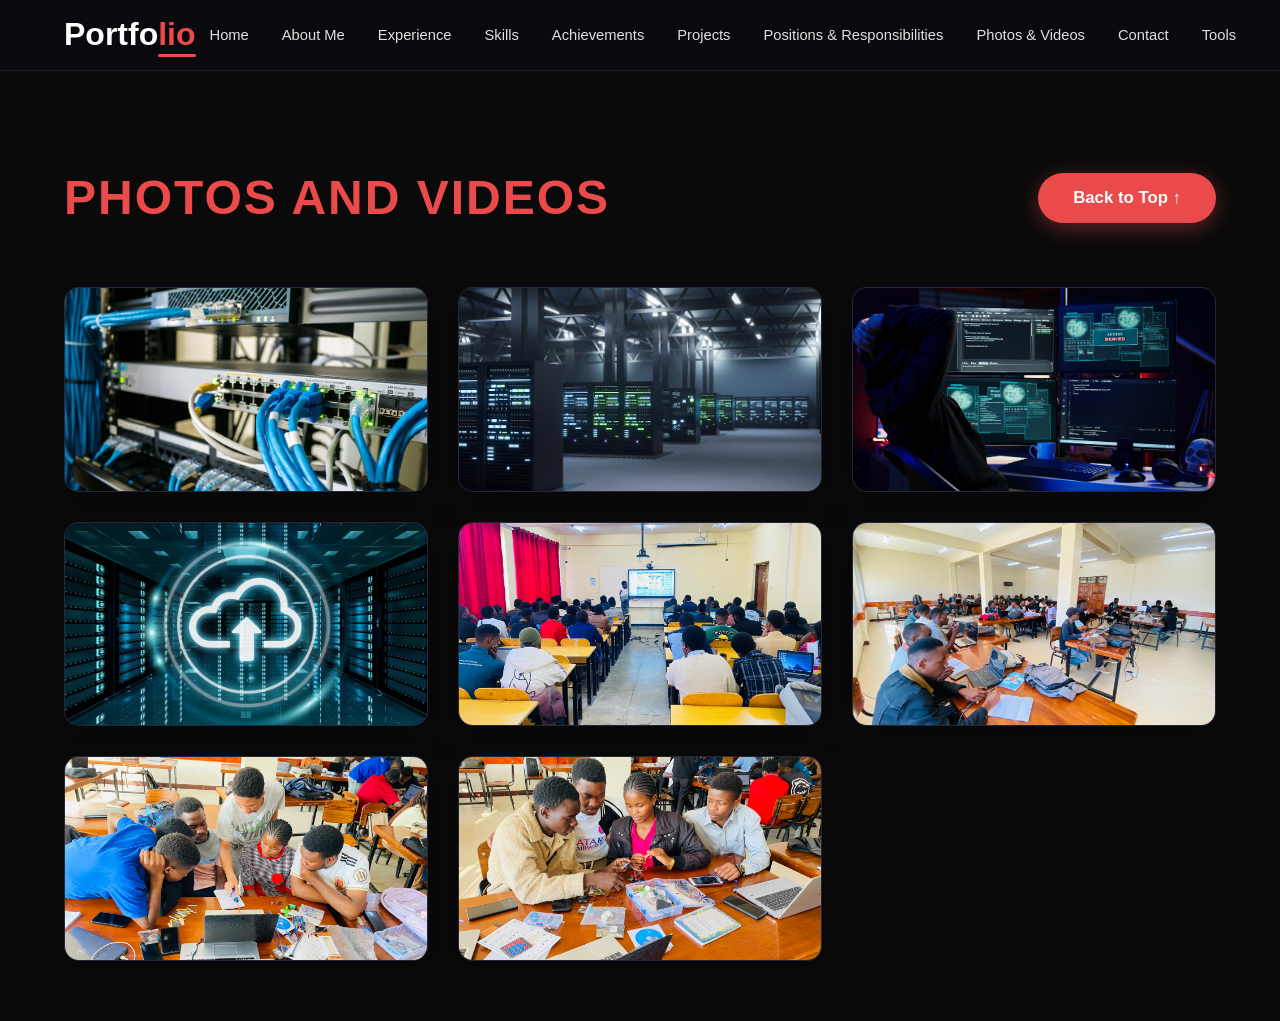
==== galleries.html @ 07759023 "Initial commit" ====
<!DOCTYPE html>
<html lang="en">
<head>
    <meta charset="UTF-8">
    <meta name="viewport" content="width=device-width, initial-scale=1.0">
	<title>Shevi Santos' galleries</title>
	 <link rel="icon" type="image/png" href="./image/icon2.png">
    <link rel="stylesheet" href="https://cdnjs.cloudflare.com/ajax/libs/font-awesome/6.4.0/css/all.min.css">
    <link rel="stylesheet" type="text/css" href="./style/style1.css">
    <link rel="stylesheet" href="./style/boxicons.min.css">
    <link href="./style/css2.css" rel="stylesheet">
    <link href="./style/css2(1).css" rel="stylesheet">
    <script src="./scripts/scrollreveal.js"></script>
    <script type="text/javascript" src="./scripts/script.js"></script>
    
    
</head>
<body>

    <!-- Navigation -->
   <nav class="main-nav">
    <div class="nav-container">
        <a href="Index.html" class="logo">Portfo<span>lio</span></a>
        
        <!-- Hamburger Button -->
        <button class="hamburger" id="hamburger" aria-label="Toggle menu">
            <span></span>
            <span></span>
            <span></span>
        </button>

        <!-- Your Navigation Links (Fixed for cross-page compatibility) -->
        <ul class="navbar" id="navMenu">
            <li><a href="Index.html#home">Home</a></li>
            <li><a href="Index.html#about">About Me</a></li>
            <li><a href="Index.html#experience">Experience</a></li>
            <li><a href="Index.html#skills">Skills</a></li>
            <li><a href="Index.html#achievement">Achievements</a></li>
            <li><a href="Index.html#portfolio">Projects</a></li>
            <li><a href="Index.html#POR">Positions & Responsibilities</a></li>
            <li><a href="galleries.html">Photos & Videos</a></li>
            <li><a href="Index.html#contact">Contact</a></li>
            <li><a href="Index.html#tools">Tools</a></li>
        </ul>
    </div>
</nav>
    <!-- Photos and Videos Section -->
    <section class="photos-section">
        <div class="section-header">
            <h2>Photos and Videos</h2>
            <button class="btn btn-primary" onclick="scrollToTop()">Back to Top ↑</button>
        </div>

        <div class="gallery-grid" id="galleryGrid">
            <!-- Photo 1 -->
            <div class="gallery-item">
                <img src="Gallery/1.jpg" alt="Project Photo 1">
                <div class="gallery-overlay">
                    <h3>Project Title 1</h3>
                    <p>Network Infrastructure Setup</p>
                </div>
            </div>

            <!-- Photo 2 -->
            <div class="gallery-item">
                <img src="Gallery/2.avif" alt="Project Photo 2">
                <div class="gallery-overlay">
                    <h3>Project Title 2</h3>
                    <p>Server Configuration</p>
                </div>
            </div>

            <!-- Photo 3 -->
            <div class="gallery-item">
                <img src="Gallery/3.jpg" alt="Project Photo 3">
                <div class="gallery-overlay">
                    <h3>Project Title 3</h3>
                    <p>Network Security Implementation</p>
                </div>
            </div>

            <!-- Photo 4 -->
            <div class="gallery-item">
                <img src="Gallery/4.webp" alt="Project Photo 4">
                <div class="gallery-overlay">
                    <h3>Project Title 4</h3>
                    <p>Cloud Migration Project</p>
                </div>
            </div>

            <!-- Photo 5 -->
            <div class="gallery-item">
                <img src="Gallery/5.jpg" alt="Project Photo 5">
                <div class="gallery-overlay">
                    <h3>Project Title 5</h3>
                    <p>System Administration</p>
                </div>
            </div>

            <!-- Photo 6 -->
            <div class="gallery-item">
                <img src="Gallery/6.jpg" alt="Project Photo 6">
                <div class="gallery-overlay">
                    <h3>Project Title 6</h3>
                    <p>Technical Documentation</p>
                </div>
            </div>

            <!-- Photo 7 -->
            <div class="gallery-item">
                <img src="Gallery/7.jpg" alt="Project Photo 7">
                <div class="gallery-overlay">
                    <h3>Project Title 7</h3>
                    <p>Team Collaboration</p>
                </div>
            </div>

            <!-- Photo 8 -->
            <div class="gallery-item">
                <img src="Gallery/8.jpg" alt="Project Photo 8">
                <div class="gallery-overlay">
                    <h3>Project Title 8</h3>
                    <p>Training & Workshops</p>
                </div>
            </div>
        </div>
    </section>

    <!-- Lightbox -->
    <div class="lightbox" id="lightbox">
        <span class="lightbox-close" onclick="closeLightbox()">&times;</span>
        <div class="lightbox-content" id="lightboxContent">
            <!-- Content will be inserted here -->
        </div>
    </div>
</body>
</html>
---- style/style1.css ----
/* ===== GLOBAL RESET ===== */
* {
    padding: 0;
    margin: 0;
    box-sizing: border-box;
  font-family: 'Inter', system-ui, -apple-system, sans-serif;
    list-style: none;
    text-decoration: none;
    scroll-behavior: smooth;
}

/* ===== VARIABLES ===== */
:root {
    --bg-color: #020312;
    --text-color: #ffffff;
    --main-color: #eb4a4a;
    --second-color: #94a3b8;
    --other-color: #12141c;
    --primary-color: #eb4a4a;
    --text-light: #bdbdbd;
    --transition: 0.3s ease;
    --glow-shadow: 0 0 20px rgba(235, 74, 74, 0.5);
    --card-shadow: 0 10px 40px rgba(0, 0, 0, 0.4);
    --h1-font: 5.2rem;
    --h2-font: 3.5rem;
    --p-font: 1.1rem;
}

html {
    scroll-behavior: smooth;
    scroll-padding-top: 100px;
}

body {
    background: var(--bg-color);
    color: var(--text-color);
    overflow-x: hidden;
}

/* ===== SCROLLBAR ===== */
::-webkit-scrollbar {
    width: 10px;
}

::-webkit-scrollbar-track {
    background: var(--bg-color);
}

::-webkit-scrollbar-thumb {
    background: var(--main-color);
    border-radius: 5px;
}

::-webkit-scrollbar-thumb:hover {
    background: #dc2626;
}

/* ===== HEADER ===== */
header {
    position: fixed;
    top: 0;
    right: 0;
    width: 100%;
    z-index: 1000;
    display: flex;
    align-items: center;
    justify-content: space-between;
    padding: 22px 16%;
    background: transparent;
    border-bottom: 1px solid transparent;
    transition: all 0.40s ease;
    backdrop-filter: blur(10px);
}

header.sticky {
    padding: 15px 16%;
    background: rgba(2, 3, 18, 0.95);
    border-bottom: 1px solid rgba(235, 74, 74, 0.2);
    box-shadow: 0 5px 30px rgba(0, 0, 0, 0.5);
}

.navbar {
    display: flex;
    gap: 10px;
}

.navbar a {
    color: var(--text-color);
    font-size: var(--p-font);
    font-weight: 600;
    padding: 10px 25px;
    margin: 0 2px;
    border-radius: 0.5rem;
    transition: var(--transition);
    position: relative;
    overflow: hidden;
}

.navbar a::before {
    content: '';
    position: absolute;
    bottom: 0;
    left: 50%;
    width: 0;
    height: 3px;
    background: var(--main-color);
    transition: var(--transition);
    transform: translateX(-50%);
}

.navbar a:hover::before {
    width: 80%;
}

.navbar a:hover {
    color: var(--main-color);
    transform: translateY(-2px);
}

.navbar a.active {
    background: var(--main-color);
    color: white;
}

#menu-icon {
    font-size: 36px;
    color: var(--text-color);
    cursor: pointer;
    display: none;
    transition: var(--transition);
}

#menu-icon:hover {
    color: var(--main-color);
    transform: rotate(90deg);
}

/* ===== SECTIONS ===== */
section {
    padding: 160px 16% 90px;
    position: relative;
    z-index: 1;
    scroll-margin-top: 100px;
}

/* ===== HOME ===== */
.home {
    min-height: 100vh;
    height: auto;
    display: flex;
    align-items: center;
    justify-content: center;
    position: relative;
    overflow: hidden;
    padding-top: 120px;
}

.home::before {
    content: '';
    position: absolute;
    width: 400px;
    height: 400px;
    background: radial-gradient(circle, rgba(235, 74, 74, 0.15) 0%, transparent 70%);
    top: 50%;
    left: 50%;
    transform: translate(-50%, -50%);
    z-index: -1;
    animation: pulse 4s ease-in-out infinite;
}

@keyframes pulse {
    0%, 100% { opacity: 0.5; transform: translate(-50%, -50%) scale(1); }
    50% { opacity: 1; transform: translate(-50%, -50%) scale(1.2); }
}

.home-text {
    text-align: center;
    z-index: 1;
}

.home-text h1 {
    margin: 15px 0;
    font-size: var(--h1-font);
    font-weight: 800;
    line-height: 1.1;
    text-shadow: 0 0 30px rgba(235, 74, 74, 0.5);
    animation: fadeInUp 1s ease;
}

@keyframes fadeInUp {
    from {
        opacity: 0;
        transform: translateY(30px);
    }
    to {
        opacity: 1;
        transform: translateY(0);
    }
}

span {
    color: var(--main-color);
    position: relative;
}

span::after {
    content: '';
    position: absolute;
    bottom: -5px;
    left: 0;
    width: 100%;
    height: 3px;
    background: var(--main-color);
    border-radius: 2px;
}

.home-text h4 {
    color: var(--main-color);
    font-size: 24px;
    font-weight: 600;
    animation: fadeInUp 1s ease 0.2s backwards;
}

.home-text h3 {
    font-size: 24px;
    font-weight: 600;
    margin-bottom: 3rem;
    color: var(--second-color);
    animation: fadeInUp 1s ease 0.4s backwards;
}

/* ===== BUTTON ===== */
.btn {
    display: inline-block;
    padding: 14px 40px;
    border-radius: 0.5rem;
    font-size: 17px;
    font-weight: 600;
    background: var(--main-color);
    color: white;
    border: 1px solid var(--main-color);
    transition: var(--transition);
    position: relative;
    overflow: hidden;
    z-index: 1;
    box-shadow: 0 5px 20px rgba(235, 74, 74, 0.4);
}

.btn::before {
    content: '';
    position: absolute;
    top: 0;
    left: -100%;
    width: 100%;
    height: 100%;
    background: linear-gradient(90deg, transparent, rgba(255, 255, 255, 0.2), transparent);
    transition: 0.5s;
    z-index: -1;
}

.btn:hover::before {
    left: 100%;
}

.btn:hover {
    transform: translateY(-5px);
    background: transparent;
    box-shadow: 0 10px 30px rgba(235, 74, 74, 0.6);
}

/* ===== ABOUT SECTION ===== */
.about {
    display: flex;
    align-items: center;
    justify-content: center;
    gap: 80px;
    padding: 100px 16%;
    background: var(--bg-color);
    min-height: auto;
}

.about-img {
    flex: 0 0 400px;
    position: relative;
    animation: fadeInLeft 1s ease;
}

@keyframes fadeInLeft {
    from {
        opacity: 0;
        transform: translateX(-50px);
    }
    to {
        opacity: 1;
        transform: translateX(0);
    }
}

.about-img::before {
    content: '';
    position: absolute;
    top: -10px;
    left: -10px;
    width: 100%;
    height: 100%;
    border: 3px solid var(--main-color);
    border-radius: 10px;
    z-index: -1;
    transition: var(--transition);
}

.about-img:hover::before {
    top: -20px;
    left: -20px;
}

.about-img img {
    width: 100%;
    border-radius: 10px;
    box-shadow: var(--card-shadow);
    transition: var(--transition);
    filter: brightness(1.1);
    width: 100%;
    height: 100%;
    object-fit: cover;
}

.about-img img:hover {
    transform: scale(1.05);
    box-shadow: 0 20px 60px rgba(235, 74, 74, 0.4);
    filter: brightness(1.2);
}

.about-text {
    flex: 1;
    animation: fadeInRight 1s ease;
}

@keyframes fadeInRight {
    from {
        opacity: 0;
        transform: translateX(50px);
    }
    to {
        opacity: 1;
        transform: translateX(0);
    }
}

.about-text h2 {
    font-size: var(--h2-font);
    color: var(--text-color);
    margin-bottom: 10px;
    font-weight: 800;
    position: relative;
    display: inline-block;
}

.about-text h2::after {
    content: '';
    position: absolute;
    bottom: -10px;
    left: 0;
    width: 60px;
    height: 4px;
    background: var(--main-color);
    border-radius: 2px;
}

.about-text h4 {
    color: var(--main-color);
    font-size: 22px;
    margin-bottom: 20px;
    font-weight: 600;
    margin-top: 15px;
}

.about-text p {
    color: var(--second-color);
    font-size: var(--p-font);
    line-height: 1.9;
    margin-bottom: 15px;
}

.about-gri {
    display: grid;
    grid-template-columns: repeat(2, 1fr);
    gap: 15px;
    margin: 30px 0;
}

.about-in {
    background: var(--other-color);
    padding: 18px 25px;
    border-radius: 10px;
    border-left: 4px solid var(--main-color);
    transition: var(--transition);
    position: relative;
    overflow: hidden;
}

.about-in::before {
    content: '';
    position: absolute;
    top: 0;
    left: 0;
    width: 100%;
    height: 100%;
    background: linear-gradient(90deg, rgba(235, 74, 74, 0.1), transparent);
    opacity: 0;
    transition: var(--transition);
}

.about-in:hover::before {
    opacity: 1;
}

.about-in:hover {
    transform: translateX(10px);
    background: rgba(235, 74, 74, 0.15);
    box-shadow: 0 5px 20px rgba(235, 74, 74, 0.3);
}

.about-in h5 {
    color: var(--text-color);
    font-size: 16px;
    font-weight: 700;
    position: relative;
    z-index: 1;
}

.about-text .btn {
    margin-top: 25px;
    display: inline-block;
}

/* ===== SERVICES ===== */
.services {
    background: var(--bg-color);
}

.services-content {
    display: grid;
    grid-template-columns: repeat(auto-fit, minmax(300px, 1fr));
    gap: 2.5rem;
    margin-top: 5rem;
    text-align: center;
}

.box {
    padding: 50px 35px;
    background: var(--other-color);
    border-radius: 1rem;
    border-top: 5px solid transparent;
    transition: var(--transition);
    position: relative;
    overflow: hidden;
    border: 1px solid rgba(255, 255, 255, 0.05);
}

.box::before {
    content: '';
    position: absolute;
    top: -50%;
    left: -50%;
    width: 200%;
    height: 200%;
    background: radial-gradient(circle, rgba(235, 74, 74, 0.1) 0%, transparent 70%);
    opacity: 0;
    transition: var(--transition);
}

.box:hover::before {
    opacity: 1;
}

.box:hover {
    transform: translateY(-10px);
    border-top: 5px solid var(--main-color);
    box-shadow: 0 20px 50px rgba(235, 74, 74, 0.3);
}

.box i {
    font-size: 50px;
    color: var(--main-color);
    margin-bottom: 20px;
    transition: var(--transition);
}

.box:hover i {
    transform: scale(1.2) rotate(10deg);
    text-shadow: var(--glow-shadow);
}

.box h3 {
    font-size: 26px;
    margin: 20px 0;
    font-weight: 700;
}

.box p {
    color: var(--second-color);
    line-height: 32px;
    font-size: 1rem;
}

/* ===== PORTFOLIO ===== */
.portfolio {
    background: var(--bg-color);
}

.portfolio-content {
    display: grid;
    grid-template-columns: repeat(auto-fit, minmax(350px, 1fr));
    gap: 2.5rem;
    margin-top: 5rem;
}

.row {
    padding: 25px;
    background: var(--other-color);
    border-radius: 1rem;
    transition: var(--transition);
    border: 1px solid rgba(255, 255, 255, 0.05);
    overflow: hidden;
    position: relative;
    z-index: 1;
}

.row:hover {
    transform: translateY(-10px);
    box-shadow: var(--card-shadow);
    border-color: rgba(235, 74, 74, 0.3);
    z-index: 10;
}

.row img {
    width: 150%;
    height: 250px;              
    object-fit: cover;          
    object-position: center;
    border-radius: 0.5rem;
    margin-bottom: 1.5rem;
    transition: var(--transition);
}

.row:hover img {
    transform: scale(1.05);
    filter: brightness(1.1);
}

.row h3 {
    font-size: 22px;
    margin-bottom: 10px;
    font-weight: 700;
}

.row p {
    color: var(--second-color);
    line-height: 28px;
}

/* ===== TECHNICAL LANGUAGES ===== */
.inner {
    max-width: 1200px;
    margin: 0 auto;
}

.Tech_header {
    text-align: center;
    margin-bottom: 4rem;
}

.Tech_header h1 {
    font-size: var(--h2-font);
    color: var(--text-color);
    font-weight: 800;
    position: relative;
    display: inline-block;
}

.Tech_header h1::after {
    content: '';
    position: absolute;
    bottom: -15px;
    left: 50%;
    transform: translateX(-50%);
    width: 80px;
    height: 4px;
    background: var(--main-color);
    border-radius: 2px;
}

.Tcontainer {
    display: grid;
    grid-template-columns: repeat(auto-fit, minmax(160px, 1fr));
    gap: 2.5rem;
    justify-content: center;
}

.skill-box {
    background: var(--other-color);
    padding: 35px 25px;
    border-radius: 1rem;
    text-align: center;
    border: 1px solid rgba(255, 255, 255, 0.05);
    transition: var(--transition);
    cursor: pointer;
    position: relative;
    overflow: hidden;
}

.skill-box::before {
    content: '';
    position: absolute;
    top: 0;
    left: 0;
    width: 100%;
    height: 4px;
    background: var(--main-color);
    transform: scaleX(0);
    transition: var(--transition);
}

.skill-box:hover::before {
    transform: scaleX(1);
}

.skill-box:hover {
    transform: translateY(-10px);
    background: #1a1d29;
    box-shadow: 0 15px 40px rgba(235, 74, 74, 0.3);
}

.skill-title {
    display: flex;
    flex-direction: column;
    align-items: center;
    justify-content: center;
    gap: 18px;
}

.tech_img {
    width: 70px;
    height: 70px;
    display: flex;
    align-items: center;
    justify-content: center;
    background: rgba(255, 255, 255, 0.03);
    border-radius: 50%;
    padding: 12px;
    transition: var(--transition);
    border: 2px solid rgba(255, 255, 255, 0.05);
}

.skill-box:hover .tech_img {
    background: var(--main-color);
    border-color: var(--main-color);
    transform: rotate(360deg);
}

.skill-icon {
    width: 100%;
    height: 100%;
    object-fit: contain;
    filter: grayscale(30%);
    transition: var(--transition);
}

.skill-box:hover .skill-icon {
    filter: grayscale(0%);
}

.skill-title h3 {
    font-size: 1.15rem;
    font-weight: 700;
    color: var(--text-color);
    margin: 0;
}

/* ===== CONTACT ===== */
.contact {
    padding: 100px 16% 90px;
    background: var(--bg-color);
    position: relative;
}

.contact::before {
    content: '';
    position: absolute;
    width: 200px;
    height: 200px;
    background: radial-gradient(circle, rgba(235, 74, 74, 0.05) 0%, transparent 70%);
    top: 20%;
    right: 10%;
    z-index: 0;
    animation: pulse 5s ease-in-out infinite;
}

.contact-container {
    display: grid;
    grid-template-columns: 1fr 1.5fr;
    gap: 60px;
    align-items: start;
    position: relative;
    z-index: 1;
}

.contact-info {
    background: var(--other-color);
    padding: 45px;
    border-radius: 1.5rem;
    border: 1px solid rgba(255, 255, 255, 0.05);
    position: relative;
    box-shadow: var(--card-shadow);
    transition: var(--transition);
}

.contact-info:hover {
    border-color: rgba(235, 74, 74, 0.3);
    box-shadow: 0 15px 50px rgba(235, 74, 74, 0.2);
}

.contact-info h3 {
    margin-bottom: 35px;
    font-size: 2.2rem;
    color: var(--text-color);
    font-weight: 800;
    position: relative;
}

.contact-info h3::after {
    content: '';
    position: absolute;
    bottom: -12px;
    left: 0;
    width: 50px;
    height: 4px;
    background: var(--main-color);
    border-radius: 2px;
}

.info-item {
    display: flex;
    align-items: center;
    margin-bottom: 28px;
    color: var(--text-light);
    font-size: 1.15rem;
    transition: var(--transition);
    padding: 10px;
    border-radius: 8px;
}

.info-item:hover {
    color: var(--main-color);
    transform: translateX(8px);
    background: rgba(235, 74, 74, 0.05);
}

.info-item i {
    width: 50px;
    height: 50px;
    background: rgba(235, 74, 74, 0.15);
    border-radius: 50%;
    display: flex;
    align-items: center;
    justify-content: center;
    margin-right: 18px;
    color: var(--main-color);
    font-size: 22px;
    transition: var(--transition);
}

.info-item:hover i {
    background: var(--main-color);
    color: white;
    transform: scale(1.1);
    box-shadow: var(--glow-shadow);
}

.info-item span {
    font-size: 1.15rem;
    font-weight: 500;
}

.social-links {
    display: flex;
    gap: 15px;
    margin-top: 45px;
    flex-wrap: wrap;
}

.social-links a {
    display: flex;
    align-items: center;
    justify-content: center;
    width: 52px;
    height: 52px;
    border-radius: 50%;
    background: rgba(255, 255, 255, 0.05);
    color: var(--text-color);
    font-size: 22px;
    transition: var(--transition);
    border: 2px solid rgba(255, 255, 255, 0.1);
}

.social-links a:hover {
    background: var(--main-color);
    color: white;
    transform: translateY(-8px) rotate(360deg);
    box-shadow: var(--glow-shadow);
    border-color: var(--main-color);
}

.contact-form {
    background: var(--other-color);
    padding: 45px;
    border-radius: 1.5rem;
    border: 1px solid rgba(255, 255, 255, 0.05);
    box-shadow: var(--card-shadow);
    transition: var(--transition);
}

.contact-form:hover {
    border-color: rgba(235, 74, 74, 0.3);
}

.contact-form h3 {
    color: var(--text-color);
    font-size: 2.2rem;
    margin-bottom: 35px;
    font-weight: 800;
}

.form-group {
    margin-bottom: 28px;
}

.form-group label {
    display: block;
    margin-bottom: 10px;
    color: var(--text-color);
    font-size: 1rem;
    font-weight: 600;
}

.form-group input,
.form-group textarea {
    width: 100%;
    padding: 18px 22px;
    border-radius: 10px;
    border: 2px solid rgba(255, 255, 255, 0.1);
    background: rgba(255, 255, 255, 0.03);
    color: var(--text-color);
    font-size: 1.15rem;
    transition: var(--transition);
}

.form-group input::placeholder,
.form-group textarea::placeholder {
    color: var(--text-light);
    opacity: 0.7;
    font-size: 1.1rem;
}

.form-group input:focus,
.form-group textarea:focus {
    outline: none;
    border-color: var(--main-color);
    box-shadow: 0 0 0 4px rgba(235, 74, 74, 0.15);
    background: rgba(255, 255, 255, 0.05);
    transform: translateY(-2px);
}

.form-group textarea {
    min-height: 200px;
    resize: vertical;
    font-family: inherit;
}

.form-btn {
    display: inline-flex;
    align-items: center;
    gap: 12px;
    padding: 18px 45px;
    background: var(--main-color);
    color: white;
    border: none;
    border-radius: 10px;
    font-size: 1.2rem;
    font-weight: 700;
    cursor: pointer;
    transition: var(--transition);
    margin-top: 15px;
    box-shadow: 0 5px 25px rgba(235, 74, 74, 0.4);
}

.form-btn:hover {
    background: #dc2626;
    transform: translateY(-5px);
    box-shadow: 0 15px 40px rgba(235, 74, 74, 0.6);
}

.form-btn i {
    font-size: 22px;
    transition: var(--transition);
}

.form-btn:hover i {
    transform: translateX(5px);
}

/* ===== FORM MESSAGE ALERT ===== */
.form-message {
    margin-top: 20px;
    padding: 15px 25px;
    border-radius: 10px;
    display: flex;
    align-items: center;
    gap: 12px;
    font-size: 1.1rem;
    font-weight: 500;
    animation: slideDown 0.3s ease;
    position: relative;
    max-width: 100%;
}

.form-message.hidden {
    display: none;
}

.form-message.success {
    background: rgba(34, 197, 94, 0.15);
    border: 2px solid #22c55e;
    color: #22c55e;
}

.form-message.error {
    background: rgba(239, 68, 68, 0.15);
    border: 2px solid #ef4444;
    color: #ef4444;
}

.form-message i {
    font-size: 24px;
}

.form-message .close-message {
    position: absolute;
    right: 15px;
    top: 50%;
    transform: translateY(-50%);
    background: none;
    border: none;
    color: inherit;
    font-size: 24px;
    cursor: pointer;
    opacity: 0.7;
    transition: 0.2s;
    padding: 5px;
    line-height: 1;
}

.form-message .close-message:hover {
    opacity: 1;
    transform: translateY(-50%) scale(1.1);
}

@keyframes slideDown {
    from {
        opacity: 0;
        transform: translateY(-20px);
    }
    to {
        opacity: 1;
        transform: translateY(0);
    }
}

/* Button loading state */
.btn.primary:disabled {
    opacity: 0.7;
    cursor: not-allowed;
    transform: none !important;
}

/* ===== FOOTER ===== */
.last-text {
    background: var(--other-color);
    border-top: 1px solid rgba(255, 255, 255, 0.05);
}

.last-text p {
    text-align: center;
    padding: 25px;
    color: var(--second-color);
    font-size: 16px;
}

.top {
    position: fixed;
    bottom: 2.5rem;
    right: 2.5rem;
    z-index: 100;
}

.top i {
    background: var(--main-color);
    padding: 15px;
    border-radius: 0.5rem;
    color: white;
    font-size: 20px;
    transition: var(--transition);
    box-shadow: 0 5px 20px rgba(235, 74, 74, 0.4);
}

.top i:hover {
    background: #dc2626;
    transform: translateY(-5px);
    box-shadow: 0 10px 30px rgba(235, 74, 74, 0.6);
}

/* ===== RESPONSIVE ===== */
@media (max-width: 1325px) {
    header { padding: 16px 3%; }
    section { padding: 130px 3% 60px; }
}

@media (max-width: 992px) {
    .contact { padding: 80px 8%; }
    .contact-container {
        grid-template-columns: 1fr;
        gap: 40px;
    }
    .contact-info { position: relative; }
    .about {
        padding: 80px 8%;
        gap: 50px;
    }
    .about-img { flex: 0 0 300px; }
    .about-text h2 { font-size: 2.5rem; }
}

@media (max-width: 970px) {
    :root {
        --h1-font: 4.2rem;
        --h2-font: 2.9rem;
    }
    .about { grid-template-columns: 1fr; }
    .contact-container { flex-direction: column; }
}

@media (max-width: 830px) {
    #menu-icon { display: block; }
    .navbar {
        position: absolute;
        top: -600px;
        left: 0;
        right: 0;
        flex-direction: column;
        background: var(--other-color);
        padding: 20px;
        border-radius: 0 0 10px 10px;
        box-shadow: 0 10px 30px rgba(0, 0, 0, 0.5);
    }
    .navbar.active { top: 100%; }
    .navbar a {
        display: block;
        padding: 15px;
        margin: 10px 0;
        text-align: center;
    }
}

@media (max-width: 768px) {
    .about {
        padding: 60px 5%;
        gap: 40px;
    }
    .about-img { flex: 0 0 250px; }
    .about-text h2 { font-size: 2rem; }
    .about-text h4 { font-size: 18px; }
    .about-text p { font-size: 1rem; }
    .about-in h5 { font-size: 15px; }
    .contact { padding: 60px 5%; }
    .contact-info, .contact-form { padding: 35px; }
    .contact-info h3, .contact-form h3 { font-size: 1.8rem; }
    .Tcontainer {
        grid-template-columns: repeat(auto-fit, minmax(130px, 1fr));
        gap: 1.5rem;
    }
    .tech_img { width: 60px; height: 60px; }
    section {
        scroll-margin-top: 80px;
    }
}

@media (max-width: 600px) {
    .about {
        flex-direction: column;
        padding: 60px 4%;
        text-align: center;
    }
    .about-img {
        flex: 0 0 auto;
        width: 100%;
        max-width: 300px;
    }
    .about-text h2 { font-size: 2rem; }
    .about-gri { grid-template-columns: 1fr; }
    .about-text .btn {
        display: block;
        text-align: center;
    }
    .home-text h1 { font-size: 3rem; }
    .services-content {
        grid-template-columns: 1fr;
    }
    .portfolio-content {
        grid-template-columns: 1fr;
    }
}

@media (max-width: 480px) {
    .contact { padding: 50px 4%; }
    .contact-info, .contact-form { padding: 28px; }
    .contact-info h3, .contact-form h3 { font-size: 1.6rem; }
    .info-item, .info-item span { font-size: 1rem; }
    .social-links a {
        width: 48px;
        height: 48px;
        font-size: 20px;
    }
    .form-group input, .form-group textarea {
        font-size: 1rem;
        padding: 15px 18px;
    }
    .form-btn {
        width: 100%;
        justify-content: center;
        font-size: 1.1rem;
    }
}

@media (max-width: 400px) {
    .about-img { max-width: 250px; }
    .about-text h2 { font-size: 1.8rem; }
    .home-text h1 { font-size: 2.5rem; }
    .Tech_header h1 { font-size: 2rem; }
}

/* ===== VIDEO BACKGROUND ===== */
.back-video {
    position: absolute;
    right: 0;
    bottom: 0;
    z-index: -1;
    opacity: 0.3;
}

@media (min-aspect-ratio: 16/10) {
    .back-video {
        width: 110%;
        height: auto;
    }
}

@media (max-aspect-ratio: 16/10) {
    .back-video {
        width: auto;
        height: 100%;
    }
}

/* ===== IMAGES ===== */
img {
    max-width: 100%;
    height: auto;
}

/* ===== LOADING ANIMATION ===== */
@keyframes loading {
    0% { transform: rotate(0deg); }
    100% { transform: rotate(360deg); }
}

/* ===== TEXT GRADIENT ===== */
.gradient-text {
    background: linear-gradient(90deg, var(--main-color), #ff6b6b);
    -webkit-background-clip: text;
    -webkit-text-fill-color: transparent;
    background-clip: text;
}
/* Tools Grid Layout */
.tools-grid {
    display: grid;
    grid-template-columns: repeat(auto-fit, minmax(150px, 1fr));
    gap: 2rem;
    padding: 2rem;
    max-width: 1200px;
    margin: 0 auto;
}

/* Tool Card Styling */
.tool-card {
    background: rgba(255, 255, 255, 0.05);
    border: 1px solid rgba(255, 255, 255, 0.1);
    border-radius: 12px;
    padding: 2rem 1.5rem;
    text-align: center;
    transition: all 0.3s ease;
    backdrop-filter: blur(10px);
}

.tool-card:hover {
    transform: translateY(-5px);
    border-color: rgba(255, 255, 255, 0.3);
    box-shadow: 0 10px 30px rgba(0, 0, 0, 0.3);
}

/* Logo Image Styling */
.tool-card img {
    width: 64px;
    height: 64px;
    object-fit: contain;
    margin-bottom: 1rem;
    filter: grayscale(0%) brightness(1);
    transition: filter 0.3s ease;
}

/* Optional: Make logos white/monochrome on hover */
.tool-card:hover img {
    filter: grayscale(100%) brightness(1.2);
}

/* Tool Name */
.tool-card span {
    display: block;
    font-size: 0.9rem;
    color: rgba(255, 255, 255, 0.8);
    font-weight: 500;
}

/* Responsive */
@media (max-width: 768px) {
    .tools-grid {
        grid-template-columns: repeat(auto-fit, minmax(120px, 1fr));
        gap: 1.5rem;
        padding: 1rem;
    }
    
    .tool-card img {
        width: 48px;
        height: 48px;
    }
}
/* ===== RESPONSIVE NAVIGATION ===== */
.main-nav {
    position: fixed;
    top: 0;
    left: 0;
    width: 100%;
    background: rgba(10, 10, 15, 0.95);
    backdrop-filter: blur(10px);
    border-bottom: 1px solid rgba(255, 255, 255, 0.08);
    z-index: 1000;
    padding: 0 5%;
}

.nav-container {
    max-width: 1400px;
    margin: 0 auto;
    display: flex;
    justify-content: space-between;
    align-items: center;
    height: 70px;
}

.logo {
    font-size: 1.8rem;
    font-weight: 800;
    color: #fff;
    text-decoration: none;
    z-index: 1001;
}
.logo span { color: #eb4a4a; }

.navbar {
    display: flex;
    list-style: none;
    gap: 5px;
    margin: 0;
    padding: 0;
    align-items: center;
}

.navbar li a {
    color: #e0e0e0;
    text-decoration: none;
    font-size: 0.92rem;
    font-weight: 500;
    padding: 10px 12px;
    border-radius: 6px;
    transition: all 0.3s ease;
    white-space: nowrap;
}

.navbar li a:hover,
.navbar li a.active {
    color: #eb4a4a;
    background: rgba(235, 74, 74, 0.1);
}

/* Hamburger Button */
.hamburger {
    display: none;
    flex-direction: column;
    justify-content: space-between;
    width: 30px;
    height: 21px;
    background: transparent;
    border: none;
    cursor: pointer;
    padding: 0;
    z-index: 1001;
}

.hamburger span {
    display: block;
    width: 100%;
    height: 3px;
    background: #fff;
    border-radius: 3px;
    transition: all 0.3s ease;
}

/* ===== MOBILE RESPONSIVE (<= 900px) ===== */
@media (max-width: 900px) {
    .hamburger { display: flex; }

    .navbar {
        position: fixed;
        top: 70px;
        left: 0;
        width: 100%;
        background: rgba(10, 10, 15, 0.98);
        flex-direction: column;
        align-items: center;
        padding: 10px 0;
        gap: 0;
        transform: translateY(-150%);
        transition: transform 0.4s ease;
        border-bottom: 1px solid rgba(235, 74, 74, 0.3);
        max-height: calc(100vh - 70px);
        overflow-y: auto;
    }

    .navbar.active {
        transform: translateY(0);
    }

    .navbar li {
        width: 100%;
        text-align: center;
    }

    .navbar li a {
        display: block;
        padding: 15px 20px;
        font-size: 1.05rem;
        border-bottom: 1px solid rgba(255, 255, 255, 0.05);
    }

    /* Hamburger Animation */
    .hamburger.active span:nth-child(1) {
        transform: translateY(9px) rotate(45deg);
    }
    .hamburger.active span:nth-child(2) {
        opacity: 0;
    }
    .hamburger.active span:nth-child(3) {
        transform: translateY(-9px) rotate(-45deg);
    }
}

/* Prevent body scroll when menu is open */
body.menu-open {
    overflow: hidden;
}


        :root {
            --main-color: #eb4a4a;
            --other-color: #1a1a2e;
            --text-color: #ffffff;
            --text-light: #a0a0a0;
            --card-shadow: 0 10px 30px rgba(0, 0, 0, 0.3);
            --transition: all 0.3s ease;
        }

        * {
            margin: 0;
            padding: 0;
            box-sizing: border-box;
            font-family: 'Segoe UI', Tahoma, Geneva, Verdana, sans-serif;
        }

        body {
            background: #0a0a0a;
            color: var(--text-color);
            line-height: 1.6;
        }

        /* Navigation */
        nav {
            background: rgba(10, 10, 10, 0.95);
            padding: 20px 5%;
            position: fixed;
            width: 100%;
            top: 0;
            z-index: 1000;
            border-bottom: 1px solid rgba(255, 255, 255, 0.05);
        }

        .nav-container {
            max-width: 1400px;
            margin: 0 auto;
            display: flex;
            justify-content: space-between;
            align-items: center;
        }

        .logo {
            font-size: 2rem;
            font-weight: 800;
            color: var(--text-color);
            text-decoration: none;
        }

        .logo span {
            color: var(--main-color);
        }

        .nav-links {
            display: flex;
            gap: 35px;
            list-style: none;
        }

        .nav-links a {
            color: var(--text-color);
            text-decoration: none;
            font-size: 1.05rem;
            font-weight: 500;
            transition: var(--transition);
            position: relative;
        }

        .nav-links a:hover,
        .nav-links a.active {
            color: var(--main-color);
        }

        .nav-links a::after {
            content: '';
            position: absolute;
            bottom: -5px;
            left: 0;
            width: 0;
            height: 2px;
            background: var(--main-color);
            transition: var(--transition);
        }

        .nav-links a:hover::after,
        .nav-links a.active::after {
            width: 100%;
        }

        /* Main Content */
        .photos-section {
            margin-top: 100px;
            padding: 60px 5%;
            max-width: 1400px;
            margin-left: auto;
            margin-right: auto;
            min-height: 100vh;
        }

        .section-header {
            display: flex;
            justify-content: space-between;
            align-items: center;
            margin-bottom: 50px;
        }

        .section-header h2 {
            font-size: 3rem;
            font-weight: 800;
            color: var(--main-color);
            text-transform: uppercase;
            letter-spacing: 2px;
        }

        .btn {
            padding: 15px 35px;
            border-radius: 50px;
            border: none;
            font-size: 1.05rem;
            font-weight: 600;
            cursor: pointer;
            transition: var(--transition);
            text-decoration: none;
            display: inline-block;
        }

        .btn-primary {
            background: var(--main-color);
            color: white;
            box-shadow: 0 5px 20px rgba(235, 74, 74, 0.4);
        }

        .btn-primary:hover {
            background: #dc2626;
            transform: translateY(-3px);
            box-shadow: 0 10px 30px rgba(235, 74, 74, 0.6);
        }

        /* Gallery Grid */
        .gallery-grid {
            display: grid;
            grid-template-columns: repeat(auto-fit, minmax(350px, 1fr));
            gap: 30px;
        }

        .gallery-item {
            position: relative;
            border-radius: 15px;
            overflow: hidden;
            background: var(--other-color);
            border: 1px solid rgba(255, 255, 255, 0.05);
            box-shadow: var(--card-shadow);
            transition: var(--transition);
            aspect-ratio: 16/9;
            cursor: pointer;
        }

        .gallery-item:hover {
            transform: translateY(-10px);
            border-color: rgba(235, 74, 74, 0.3);
            box-shadow: 0 20px 40px rgba(235, 74, 74, 0.3);
        }

        .gallery-item img,
        .gallery-item video {
            width: 100%;
            height: 100%;
            object-fit: cover;
            transition: var(--transition);
        }

        .gallery-item:hover img,
        .gallery-item:hover video {
            transform: scale(1.05);
        }

        .gallery-overlay {
            position: absolute;
            bottom: 0;
            left: 0;
            right: 0;
            background: linear-gradient(to top, rgba(0,0,0,0.9), transparent);
            padding: 30px 20px 20px;
            transform: translateY(100%);
            transition: var(--transition);
        }

        .gallery-item:hover .gallery-overlay {
            transform: translateY(0);
        }

        .gallery-overlay h3 {
            font-size: 1.3rem;
            margin-bottom: 5px;
        }

        .gallery-overlay p {
            color: var(--text-light);
            font-size: 0.95rem;
        }

        .play-icon {
            position: absolute;
            top: 50%;
            left: 50%;
            transform: translate(-50%, -50%);
            width: 70px;
            height: 70px;
            background: rgba(235, 74, 74, 0.9);
            border-radius: 50%;
            display: flex;
            align-items: center;
            justify-content: center;
            font-size: 30px;
            color: white;
            opacity: 0;
            transition: var(--transition);
        }

        .gallery-item.video:hover .play-icon {
            opacity: 1;
        }

        /* Lightbox */
        .lightbox {
            display: none;
            position: fixed;
            top: 0;
            left: 0;
            width: 100%;
            height: 100%;
            background: rgba(0, 0, 0, 0.95);
            z-index: 2000;
            justify-content: center;
            align-items: center;
        }

        .lightbox.active {
            display: flex;
        }

        .lightbox-content {
            max-width: 90%;
            max-height: 90%;
        }

        .lightbox img,
        .lightbox video {
            max-width: 100%;
            max-height: 90vh;
            border-radius: 10px;
        }

        .lightbox-close {
            position: absolute;
            top: 30px;
            right: 40px;
            font-size: 50px;
            color: white;
            cursor: pointer;
            transition: var(--transition);
        }

        .lightbox-close:hover {
            color: var(--main-color);
            transform: scale(1.1);
        }

        /* Responsive */
        @media (max-width: 768px) {
            .nav-links {
                gap: 20px;
                font-size: 0.9rem;
            }

            .section-header h2 {
                font-size: 2rem;
            }

            .gallery-grid {
                grid-template-columns: 1fr;
            }
        }
    

/* Mobile Menu - Hidden by default */
.navbar {
    display: flex; /* Desktop: always visible */
    list-style: none;
    margin: 0;
    padding: 0;
    gap: 5px;
}

/* Mobile styles */
@media (max-width: 900px) {
    .navbar {
        position: fixed;
        top: 70px; /* Below the nav */
        left: 0;
        width: 100%;
        background: rgba(10, 10, 15, 0.98);
        flex-direction: column;
        align-items: center;
        padding: 20px 0;
        gap: 0;
        
        /* Hidden by default */
        transform: translateY(-150%);
        opacity: 0;
        visibility: hidden;
        transition: all 0.4s ease;
        
        border-bottom: 2px solid rgba(235, 74, 74, 0.3);
        box-shadow: 0 10px 30px rgba(0, 0, 0, 0.5);
        z-index: 999;
    }
    
    /* Show menu when active */
    .navbar.active {
        transform: translateY(0);
        opacity: 1;
        visibility: visible;
    }
    
    .navbar li {
        width: 100%;
        text-align: center;
        margin: 0;
    }
    
    .navbar li a {
        display: block;
        padding: 18px 25px;
        font-size: 1.1rem;
        border-bottom: 1px solid rgba(255, 255, 255, 0.05);
    }
    
    .navbar li a:hover {
        background: rgba(235, 74, 74, 0.1);
        color: #eb4a4a;
    }
}

/* Prevent body scroll when menu is open */
body.menu-open {
    overflow: hidden;
}
---- style/css2.css ----
/* vietnamese */
@font-face {
  font-family: 'Quicksand';
  font-style: normal;
  font-weight: 300;
  font-display: swap;
  src: url(https://fonts.gstatic.com/s/quicksand/v37/6xKtdSZaM9iE8KbpRA_hJFQNcOM.woff2) format('woff2');
  unicode-range: U+0102-0103, U+0110-0111, U+0128-0129, U+0168-0169, U+01A0-01A1, U+01AF-01B0, U+0300-0301, U+0303-0304, U+0308-0309, U+0323, U+0329, U+1EA0-1EF9, U+20AB;
}
/* latin-ext */
@font-face {
  font-family: 'Quicksand';
  font-style: normal;
  font-weight: 300;
  font-display: swap;
  src: url(https://fonts.gstatic.com/s/quicksand/v37/6xKtdSZaM9iE8KbpRA_hJVQNcOM.woff2) format('woff2');
  unicode-range: U+0100-02BA, U+02BD-02C5, U+02C7-02CC, U+02CE-02D7, U+02DD-02FF, U+0304, U+0308, U+0329, U+1D00-1DBF, U+1E00-1E9F, U+1EF2-1EFF, U+2020, U+20A0-20AB, U+20AD-20C0, U+2113, U+2C60-2C7F, U+A720-A7FF;
}
/* latin */
@font-face {
  font-family: 'Quicksand';
  font-style: normal;
  font-weight: 300;
  font-display: swap;
  src: url(https://fonts.gstatic.com/s/quicksand/v37/6xKtdSZaM9iE8KbpRA_hK1QN.woff2) format('woff2');
  unicode-range: U+0000-00FF, U+0131, U+0152-0153, U+02BB-02BC, U+02C6, U+02DA, U+02DC, U+0304, U+0308, U+0329, U+2000-206F, U+20AC, U+2122, U+2191, U+2193, U+2212, U+2215, U+FEFF, U+FFFD;
}
/* vietnamese */
@font-face {
  font-family: 'Quicksand';
  font-style: normal;
  font-weight: 400;
  font-display: swap;
  src: url(https://fonts.gstatic.com/s/quicksand/v37/6xKtdSZaM9iE8KbpRA_hJFQNcOM.woff2) format('woff2');
  unicode-range: U+0102-0103, U+0110-0111, U+0128-0129, U+0168-0169, U+01A0-01A1, U+01AF-01B0, U+0300-0301, U+0303-0304, U+0308-0309, U+0323, U+0329, U+1EA0-1EF9, U+20AB;
}
/* latin-ext */
@font-face {
  font-family: 'Quicksand';
  font-style: normal;
  font-weight: 400;
  font-display: swap;
  src: url(https://fonts.gstatic.com/s/quicksand/v37/6xKtdSZaM9iE8KbpRA_hJVQNcOM.woff2) format('woff2');
  unicode-range: U+0100-02BA, U+02BD-02C5, U+02C7-02CC, U+02CE-02D7, U+02DD-02FF, U+0304, U+0308, U+0329, U+1D00-1DBF, U+1E00-1E9F, U+1EF2-1EFF, U+2020, U+20A0-20AB, U+20AD-20C0, U+2113, U+2C60-2C7F, U+A720-A7FF;
}
/* latin */
@font-face {
  font-family: 'Quicksand';
  font-style: normal;
  font-weight: 400;
  font-display: swap;
  src: url(https://fonts.gstatic.com/s/quicksand/v37/6xKtdSZaM9iE8KbpRA_hK1QN.woff2) format('woff2');
  unicode-range: U+0000-00FF, U+0131, U+0152-0153, U+02BB-02BC, U+02C6, U+02DA, U+02DC, U+0304, U+0308, U+0329, U+2000-206F, U+20AC, U+2122, U+2191, U+2193, U+2212, U+2215, U+FEFF, U+FFFD;
}
/* vietnamese */
@font-face {
  font-family: 'Quicksand';
  font-style: normal;
  font-weight: 500;
  font-display: swap;
  src: url(https://fonts.gstatic.com/s/quicksand/v37/6xKtdSZaM9iE8KbpRA_hJFQNcOM.woff2) format('woff2');
  unicode-range: U+0102-0103, U+0110-0111, U+0128-0129, U+0168-0169, U+01A0-01A1, U+01AF-01B0, U+0300-0301, U+0303-0304, U+0308-0309, U+0323, U+0329, U+1EA0-1EF9, U+20AB;
}
/* latin-ext */
@font-face {
  font-family: 'Quicksand';
  font-style: normal;
  font-weight: 500;
  font-display: swap;
  src: url(https://fonts.gstatic.com/s/quicksand/v37/6xKtdSZaM9iE8KbpRA_hJVQNcOM.woff2) format('woff2');
  unicode-range: U+0100-02BA, U+02BD-02C5, U+02C7-02CC, U+02CE-02D7, U+02DD-02FF, U+0304, U+0308, U+0329, U+1D00-1DBF, U+1E00-1E9F, U+1EF2-1EFF, U+2020, U+20A0-20AB, U+20AD-20C0, U+2113, U+2C60-2C7F, U+A720-A7FF;
}
/* latin */
@font-face {
  font-family: 'Quicksand';
  font-style: normal;
  font-weight: 500;
  font-display: swap;
  src: url(https://fonts.gstatic.com/s/quicksand/v37/6xKtdSZaM9iE8KbpRA_hK1QN.woff2) format('woff2');
  unicode-range: U+0000-00FF, U+0131, U+0152-0153, U+02BB-02BC, U+02C6, U+02DA, U+02DC, U+0304, U+0308, U+0329, U+2000-206F, U+20AC, U+2122, U+2191, U+2193, U+2212, U+2215, U+FEFF, U+FFFD;
}
/* vietnamese */
@font-face {
  font-family: 'Quicksand';
  font-style: normal;
  font-weight: 600;
  font-display: swap;
  src: url(https://fonts.gstatic.com/s/quicksand/v37/6xKtdSZaM9iE8KbpRA_hJFQNcOM.woff2) format('woff2');
  unicode-range: U+0102-0103, U+0110-0111, U+0128-0129, U+0168-0169, U+01A0-01A1, U+01AF-01B0, U+0300-0301, U+0303-0304, U+0308-0309, U+0323, U+0329, U+1EA0-1EF9, U+20AB;
}
/* latin-ext */
@font-face {
  font-family: 'Quicksand';
  font-style: normal;
  font-weight: 600;
  font-display: swap;
  src: url(https://fonts.gstatic.com/s/quicksand/v37/6xKtdSZaM9iE8KbpRA_hJVQNcOM.woff2) format('woff2');
  unicode-range: U+0100-02BA, U+02BD-02C5, U+02C7-02CC, U+02CE-02D7, U+02DD-02FF, U+0304, U+0308, U+0329, U+1D00-1DBF, U+1E00-1E9F, U+1EF2-1EFF, U+2020, U+20A0-20AB, U+20AD-20C0, U+2113, U+2C60-2C7F, U+A720-A7FF;
}
/* latin */
@font-face {
  font-family: 'Quicksand';
  font-style: normal;
  font-weight: 600;
  font-display: swap;
  src: url(https://fonts.gstatic.com/s/quicksand/v37/6xKtdSZaM9iE8KbpRA_hK1QN.woff2) format('woff2');
  unicode-range: U+0000-00FF, U+0131, U+0152-0153, U+02BB-02BC, U+02C6, U+02DA, U+02DC, U+0304, U+0308, U+0329, U+2000-206F, U+20AC, U+2122, U+2191, U+2193, U+2212, U+2215, U+FEFF, U+FFFD;
}
/* vietnamese */
@font-face {
  font-family: 'Quicksand';
  font-style: normal;
  font-weight: 700;
  font-display: swap;
  src: url(https://fonts.gstatic.com/s/quicksand/v37/6xKtdSZaM9iE8KbpRA_hJFQNcOM.woff2) format('woff2');
  unicode-range: U+0102-0103, U+0110-0111, U+0128-0129, U+0168-0169, U+01A0-01A1, U+01AF-01B0, U+0300-0301, U+0303-0304, U+0308-0309, U+0323, U+0329, U+1EA0-1EF9, U+20AB;
}
/* latin-ext */
@font-face {
  font-family: 'Quicksand';
  font-style: normal;
  font-weight: 700;
  font-display: swap;
  src: url(https://fonts.gstatic.com/s/quicksand/v37/6xKtdSZaM9iE8KbpRA_hJVQNcOM.woff2) format('woff2');
  unicode-range: U+0100-02BA, U+02BD-02C5, U+02C7-02CC, U+02CE-02D7, U+02DD-02FF, U+0304, U+0308, U+0329, U+1D00-1DBF, U+1E00-1E9F, U+1EF2-1EFF, U+2020, U+20A0-20AB, U+20AD-20C0, U+2113, U+2C60-2C7F, U+A720-A7FF;
}
/* latin */
@font-face {
  font-family: 'Quicksand';
  font-style: normal;
  font-weight: 700;
  font-display: swap;
  src: url(https://fonts.gstatic.com/s/quicksand/v37/6xKtdSZaM9iE8KbpRA_hK1QN.woff2) format('woff2');
  unicode-range: U+0000-00FF, U+0131, U+0152-0153, U+02BB-02BC, U+02C6, U+02DA, U+02DC, U+0304, U+0308, U+0329, U+2000-206F, U+20AC, U+2122, U+2191, U+2193, U+2212, U+2215, U+FEFF, U+FFFD;
}
---- style/css2(1).css ----
/* gujarati */
@font-face {
  font-family: 'Baloo Bhai 2';
  font-style: normal;
  font-weight: 400;
  font-display: swap;
  src: url(https://fonts.gstatic.com/s/baloobhai2/v30/sZlWdRSL-z1VEWZ4YNA7Y5ItevYWUOHDE8FvNighAWuIotjs.woff2) format('woff2');
  unicode-range: U+0951-0952, U+0964-0965, U+0A80-0AFF, U+200C-200D, U+20B9, U+25CC, U+A830-A839;
}
/* vietnamese */
@font-face {
  font-family: 'Baloo Bhai 2';
  font-style: normal;
  font-weight: 400;
  font-display: swap;
  src: url(https://fonts.gstatic.com/s/baloobhai2/v30/sZlWdRSL-z1VEWZ4YNA7Y5ItevYWUOHDE8FvNighAX-Iotjs.woff2) format('woff2');
  unicode-range: U+0102-0103, U+0110-0111, U+0128-0129, U+0168-0169, U+01A0-01A1, U+01AF-01B0, U+0300-0301, U+0303-0304, U+0308-0309, U+0323, U+0329, U+1EA0-1EF9, U+20AB;
}
/* latin-ext */
@font-face {
  font-family: 'Baloo Bhai 2';
  font-style: normal;
  font-weight: 400;
  font-display: swap;
  src: url(https://fonts.gstatic.com/s/baloobhai2/v30/sZlWdRSL-z1VEWZ4YNA7Y5ItevYWUOHDE8FvNighAX6Iotjs.woff2) format('woff2');
  unicode-range: U+0100-02BA, U+02BD-02C5, U+02C7-02CC, U+02CE-02D7, U+02DD-02FF, U+0304, U+0308, U+0329, U+1D00-1DBF, U+1E00-1E9F, U+1EF2-1EFF, U+2020, U+20A0-20AB, U+20AD-20C0, U+2113, U+2C60-2C7F, U+A720-A7FF;
}
/* latin */
@font-face {
  font-family: 'Baloo Bhai 2';
  font-style: normal;
  font-weight: 400;
  font-display: swap;
  src: url(https://fonts.gstatic.com/s/baloobhai2/v30/sZlWdRSL-z1VEWZ4YNA7Y5ItevYWUOHDE8FvNighAXCIog.woff2) format('woff2');
  unicode-range: U+0000-00FF, U+0131, U+0152-0153, U+02BB-02BC, U+02C6, U+02DA, U+02DC, U+0304, U+0308, U+0329, U+2000-206F, U+20AC, U+2122, U+2191, U+2193, U+2212, U+2215, U+FEFF, U+FFFD;
}
/* latin-ext */
@font-face {
  font-family: 'Lato';
  font-style: normal;
  font-weight: 300;
  font-display: swap;
  src: url(https://fonts.gstatic.com/s/lato/v25/S6u9w4BMUTPHh7USSwaPGR_p.woff2) format('woff2');
  unicode-range: U+0100-02BA, U+02BD-02C5, U+02C7-02CC, U+02CE-02D7, U+02DD-02FF, U+0304, U+0308, U+0329, U+1D00-1DBF, U+1E00-1E9F, U+1EF2-1EFF, U+2020, U+20A0-20AB, U+20AD-20C0, U+2113, U+2C60-2C7F, U+A720-A7FF;
}
/* latin */
@font-face {
  font-family: 'Lato';
  font-style: normal;
  font-weight: 300;
  font-display: swap;
  src: url(https://fonts.gstatic.com/s/lato/v25/S6u9w4BMUTPHh7USSwiPGQ.woff2) format('woff2');
  unicode-range: U+0000-00FF, U+0131, U+0152-0153, U+02BB-02BC, U+02C6, U+02DA, U+02DC, U+0304, U+0308, U+0329, U+2000-206F, U+20AC, U+2122, U+2191, U+2193, U+2212, U+2215, U+FEFF, U+FFFD;
}
/* devanagari */
@font-face {
  font-family: 'Poppins';
  font-style: normal;
  font-weight: 400;
  font-display: swap;
  src: url(https://fonts.gstatic.com/s/poppins/v24/pxiEyp8kv8JHgFVrJJbecmNE.woff2) format('woff2');
  unicode-range: U+0900-097F, U+1CD0-1CF9, U+200C-200D, U+20A8, U+20B9, U+20F0, U+25CC, U+A830-A839, U+A8E0-A8FF, U+11B00-11B09;
}
/* latin-ext */
@font-face {
  font-family: 'Poppins';
  font-style: normal;
  font-weight: 400;
  font-display: swap;
  src: url(https://fonts.gstatic.com/s/poppins/v24/pxiEyp8kv8JHgFVrJJnecmNE.woff2) format('woff2');
  unicode-range: U+0100-02BA, U+02BD-02C5, U+02C7-02CC, U+02CE-02D7, U+02DD-02FF, U+0304, U+0308, U+0329, U+1D00-1DBF, U+1E00-1E9F, U+1EF2-1EFF, U+2020, U+20A0-20AB, U+20AD-20C0, U+2113, U+2C60-2C7F, U+A720-A7FF;
}
/* latin */
@font-face {
  font-family: 'Poppins';
  font-style: normal;
  font-weight: 400;
  font-display: swap;
  src: url(https://fonts.gstatic.com/s/poppins/v24/pxiEyp8kv8JHgFVrJJfecg.woff2) format('woff2');
  unicode-range: U+0000-00FF, U+0131, U+0152-0153, U+02BB-02BC, U+02C6, U+02DA, U+02DC, U+0304, U+0308, U+0329, U+2000-206F, U+20AC, U+2122, U+2191, U+2193, U+2212, U+2215, U+FEFF, U+FFFD;
}
/* cyrillic-ext */
@font-face {
  font-family: 'Roboto';
  font-style: italic;
  font-weight: 300;
  font-stretch: 100%;
  font-display: swap;
  src: url(https://fonts.gstatic.com/s/roboto/v51/KFOKCnqEu92Fr1Mu53ZEC9_Vu3r1gIhOszmOClHrs6ljXfMMLt_QuAX-k2Qn.woff2) format('woff2');
  unicode-range: U+0460-052F, U+1C80-1C8A, U+20B4, U+2DE0-2DFF, U+A640-A69F, U+FE2E-FE2F;
}
/* cyrillic */
@font-face {
  font-family: 'Roboto';
  font-style: italic;
  font-weight: 300;
  font-stretch: 100%;
  font-display: swap;
  src: url(https://fonts.gstatic.com/s/roboto/v51/KFOKCnqEu92Fr1Mu53ZEC9_Vu3r1gIhOszmOClHrs6ljXfMMLt_QuAz-k2Qn.woff2) format('woff2');
  unicode-range: U+0301, U+0400-045F, U+0490-0491, U+04B0-04B1, U+2116;
}
/* greek-ext */
@font-face {
  font-family: 'Roboto';
  font-style: italic;
  font-weight: 300;
  font-stretch: 100%;
  font-display: swap;
  src: url(https://fonts.gstatic.com/s/roboto/v51/KFOKCnqEu92Fr1Mu53ZEC9_Vu3r1gIhOszmOClHrs6ljXfMMLt_QuAT-k2Qn.woff2) format('woff2');
  unicode-range: U+1F00-1FFF;
}
/* greek */
@font-face {
  font-family: 'Roboto';
  font-style: italic;
  font-weight: 300;
  font-stretch: 100%;
  font-display: swap;
  src: url(https://fonts.gstatic.com/s/roboto/v51/KFOKCnqEu92Fr1Mu53ZEC9_Vu3r1gIhOszmOClHrs6ljXfMMLt_QuAv-k2Qn.woff2) format('woff2');
  unicode-range: U+0370-0377, U+037A-037F, U+0384-038A, U+038C, U+038E-03A1, U+03A3-03FF;
}
/* math */
@font-face {
  font-family: 'Roboto';
  font-style: italic;
  font-weight: 300;
  font-stretch: 100%;
  font-display: swap;
  src: url(https://fonts.gstatic.com/s/roboto/v51/KFOKCnqEu92Fr1Mu53ZEC9_Vu3r1gIhOszmOClHrs6ljXfMMLt_QuHT-k2Qn.woff2) format('woff2');
  unicode-range: U+0302-0303, U+0305, U+0307-0308, U+0310, U+0312, U+0315, U+031A, U+0326-0327, U+032C, U+032F-0330, U+0332-0333, U+0338, U+033A, U+0346, U+034D, U+0391-03A1, U+03A3-03A9, U+03B1-03C9, U+03D1, U+03D5-03D6, U+03F0-03F1, U+03F4-03F5, U+2016-2017, U+2034-2038, U+203C, U+2040, U+2043, U+2047, U+2050, U+2057, U+205F, U+2070-2071, U+2074-208E, U+2090-209C, U+20D0-20DC, U+20E1, U+20E5-20EF, U+2100-2112, U+2114-2115, U+2117-2121, U+2123-214F, U+2190, U+2192, U+2194-21AE, U+21B0-21E5, U+21F1-21F2, U+21F4-2211, U+2213-2214, U+2216-22FF, U+2308-230B, U+2310, U+2319, U+231C-2321, U+2336-237A, U+237C, U+2395, U+239B-23B7, U+23D0, U+23DC-23E1, U+2474-2475, U+25AF, U+25B3, U+25B7, U+25BD, U+25C1, U+25CA, U+25CC, U+25FB, U+266D-266F, U+27C0-27FF, U+2900-2AFF, U+2B0E-2B11, U+2B30-2B4C, U+2BFE, U+3030, U+FF5B, U+FF5D, U+1D400-1D7FF, U+1EE00-1EEFF;
}
/* symbols */
@font-face {
  font-family: 'Roboto';
  font-style: italic;
  font-weight: 300;
  font-stretch: 100%;
  font-display: swap;
  src: url(https://fonts.gstatic.com/s/roboto/v51/KFOKCnqEu92Fr1Mu53ZEC9_Vu3r1gIhOszmOClHrs6ljXfMMLt_QuGb-k2Qn.woff2) format('woff2');
  unicode-range: U+0001-000C, U+000E-001F, U+007F-009F, U+20DD-20E0, U+20E2-20E4, U+2150-218F, U+2190, U+2192, U+2194-2199, U+21AF, U+21E6-21F0, U+21F3, U+2218-2219, U+2299, U+22C4-22C6, U+2300-243F, U+2440-244A, U+2460-24FF, U+25A0-27BF, U+2800-28FF, U+2921-2922, U+2981, U+29BF, U+29EB, U+2B00-2BFF, U+4DC0-4DFF, U+FFF9-FFFB, U+10140-1018E, U+10190-1019C, U+101A0, U+101D0-101FD, U+102E0-102FB, U+10E60-10E7E, U+1D2C0-1D2D3, U+1D2E0-1D37F, U+1F000-1F0FF, U+1F100-1F1AD, U+1F1E6-1F1FF, U+1F30D-1F30F, U+1F315, U+1F31C, U+1F31E, U+1F320-1F32C, U+1F336, U+1F378, U+1F37D, U+1F382, U+1F393-1F39F, U+1F3A7-1F3A8, U+1F3AC-1F3AF, U+1F3C2, U+1F3C4-1F3C6, U+1F3CA-1F3CE, U+1F3D4-1F3E0, U+1F3ED, U+1F3F1-1F3F3, U+1F3F5-1F3F7, U+1F408, U+1F415, U+1F41F, U+1F426, U+1F43F, U+1F441-1F442, U+1F444, U+1F446-1F449, U+1F44C-1F44E, U+1F453, U+1F46A, U+1F47D, U+1F4A3, U+1F4B0, U+1F4B3, U+1F4B9, U+1F4BB, U+1F4BF, U+1F4C8-1F4CB, U+1F4D6, U+1F4DA, U+1F4DF, U+1F4E3-1F4E6, U+1F4EA-1F4ED, U+1F4F7, U+1F4F9-1F4FB, U+1F4FD-1F4FE, U+1F503, U+1F507-1F50B, U+1F50D, U+1F512-1F513, U+1F53E-1F54A, U+1F54F-1F5FA, U+1F610, U+1F650-1F67F, U+1F687, U+1F68D, U+1F691, U+1F694, U+1F698, U+1F6AD, U+1F6B2, U+1F6B9-1F6BA, U+1F6BC, U+1F6C6-1F6CF, U+1F6D3-1F6D7, U+1F6E0-1F6EA, U+1F6F0-1F6F3, U+1F6F7-1F6FC, U+1F700-1F7FF, U+1F800-1F80B, U+1F810-1F847, U+1F850-1F859, U+1F860-1F887, U+1F890-1F8AD, U+1F8B0-1F8BB, U+1F8C0-1F8C1, U+1F900-1F90B, U+1F93B, U+1F946, U+1F984, U+1F996, U+1F9E9, U+1FA00-1FA6F, U+1FA70-1FA7C, U+1FA80-1FA89, U+1FA8F-1FAC6, U+1FACE-1FADC, U+1FADF-1FAE9, U+1FAF0-1FAF8, U+1FB00-1FBFF;
}
/* vietnamese */
@font-face {
  font-family: 'Roboto';
  font-style: italic;
  font-weight: 300;
  font-stretch: 100%;
  font-display: swap;
  src: url(https://fonts.gstatic.com/s/roboto/v51/KFOKCnqEu92Fr1Mu53ZEC9_Vu3r1gIhOszmOClHrs6ljXfMMLt_QuAf-k2Qn.woff2) format('woff2');
  unicode-range: U+0102-0103, U+0110-0111, U+0128-0129, U+0168-0169, U+01A0-01A1, U+01AF-01B0, U+0300-0301, U+0303-0304, U+0308-0309, U+0323, U+0329, U+1EA0-1EF9, U+20AB;
}
/* latin-ext */
@font-face {
  font-family: 'Roboto';
  font-style: italic;
  font-weight: 300;
  font-stretch: 100%;
  font-display: swap;
  src: url(https://fonts.gstatic.com/s/roboto/v51/KFOKCnqEu92Fr1Mu53ZEC9_Vu3r1gIhOszmOClHrs6ljXfMMLt_QuAb-k2Qn.woff2) format('woff2');
  unicode-range: U+0100-02BA, U+02BD-02C5, U+02C7-02CC, U+02CE-02D7, U+02DD-02FF, U+0304, U+0308, U+0329, U+1D00-1DBF, U+1E00-1E9F, U+1EF2-1EFF, U+2020, U+20A0-20AB, U+20AD-20C0, U+2113, U+2C60-2C7F, U+A720-A7FF;
}
/* latin */
@font-face {
  font-family: 'Roboto';
  font-style: italic;
  font-weight: 300;
  font-stretch: 100%;
  font-display: swap;
  src: url(https://fonts.gstatic.com/s/roboto/v51/KFOKCnqEu92Fr1Mu53ZEC9_Vu3r1gIhOszmOClHrs6ljXfMMLt_QuAj-kw.woff2) format('woff2');
  unicode-range: U+0000-00FF, U+0131, U+0152-0153, U+02BB-02BC, U+02C6, U+02DA, U+02DC, U+0304, U+0308, U+0329, U+2000-206F, U+20AC, U+2122, U+2191, U+2193, U+2212, U+2215, U+FEFF, U+FFFD;
}
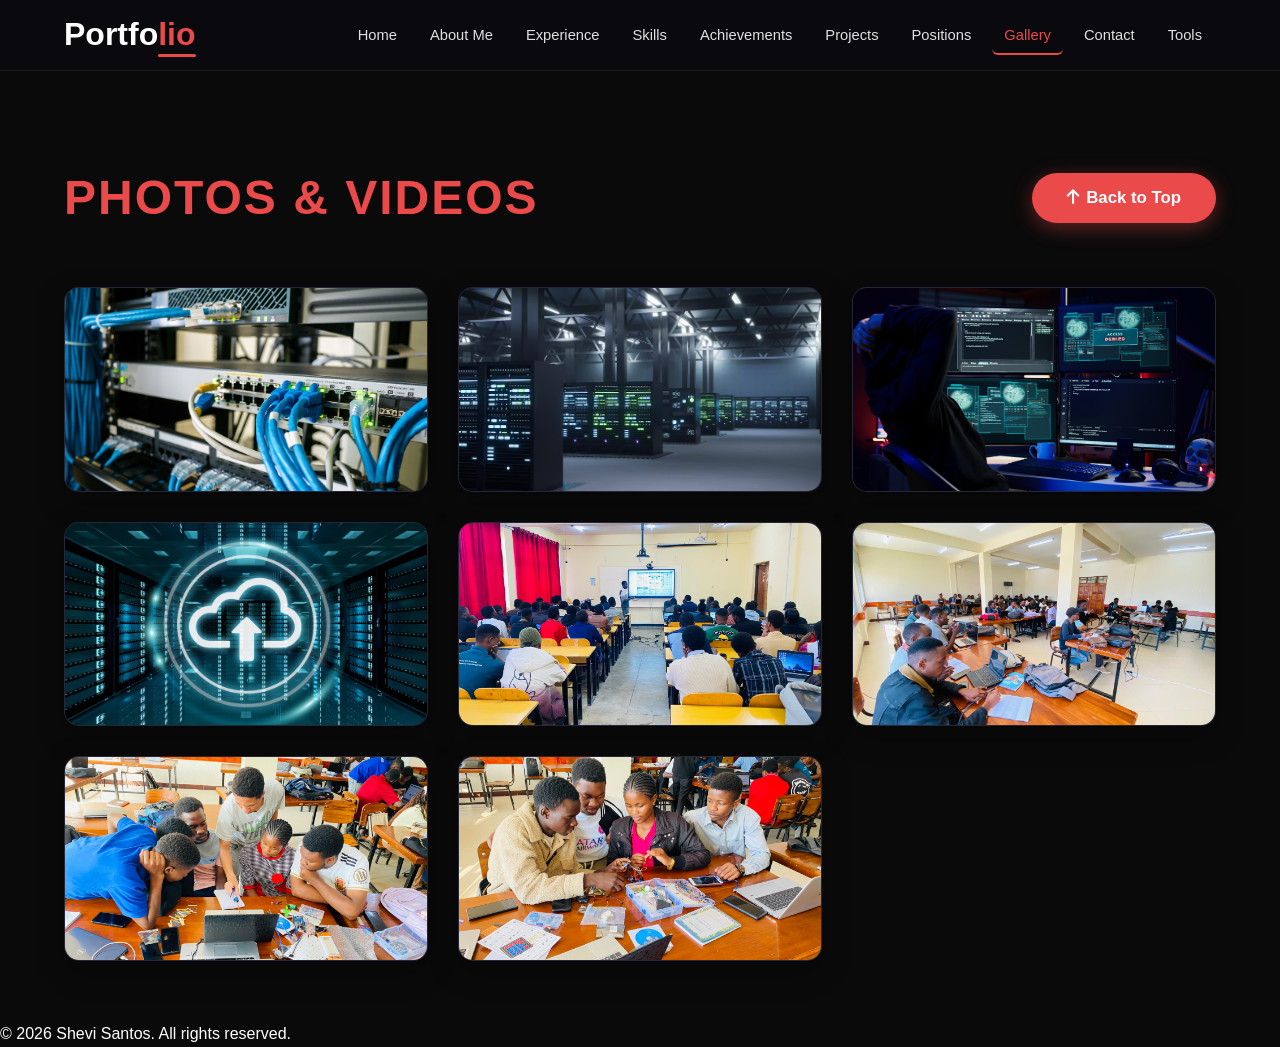
==== commit a8bbf8fa: "Improve_EveryThing Include Responsiveness" ====
--- a/galleries.html
+++ b/galleries.html
@@ -3,135 +3,140 @@
 <head>
     <meta charset="UTF-8">
     <meta name="viewport" content="width=device-width, initial-scale=1.0">
-	<title>Shevi Santos' galleries</title>
-	 <link rel="icon" type="image/png" href="./image/icon2.png">
+    <title>Shevi Santos – Gallery</title>
+    <link rel="icon" type="image/png" href="./image/icon2.png">
+
+    <!-- Fonts -->
+    <link rel="preconnect" href="https://fonts.googleapis.com">
+    <link rel="preconnect" href="https://fonts.gstatic.com" crossorigin>
+    <link href="https://fonts.googleapis.com/css2?family=Sora:wght@300;400;500;600;700;800&display=swap" rel="stylesheet">
+
+    <!-- Icons -->
     <link rel="stylesheet" href="https://cdnjs.cloudflare.com/ajax/libs/font-awesome/6.4.0/css/all.min.css">
-    <link rel="stylesheet" type="text/css" href="./style/style1.css">
     <link rel="stylesheet" href="./style/boxicons.min.css">
-    <link href="./style/css2.css" rel="stylesheet">
-    <link href="./style/css2(1).css" rel="stylesheet">
-    <script src="./scripts/scrollreveal.js"></script>
-    <script type="text/javascript" src="./scripts/script.js"></script>
-    
-    
+
+    <!-- Styles -->
+    <link rel="stylesheet" href="./style/style1.css">
+
+    <!-- Scripts -->
+    <script src="./scripts/script.js" defer></script>
 </head>
 <body>
 
-    <!-- Navigation -->
-   <nav class="main-nav">
+<!-- ===== NAVIGATION ===== -->
+<nav class="main-nav" id="mainNav">
     <div class="nav-container">
         <a href="Index.html" class="logo">Portfo<span>lio</span></a>
-        
-        <!-- Hamburger Button -->
-        <button class="hamburger" id="hamburger" aria-label="Toggle menu">
+
+        <button class="hamburger" id="hamburger" aria-label="Toggle menu" aria-expanded="false">
             <span></span>
             <span></span>
             <span></span>
         </button>
 
-        <!-- Your Navigation Links (Fixed for cross-page compatibility) -->
-        <ul class="navbar" id="navMenu">
+        <ul class="navbar" id="navMenu" role="navigation">
             <li><a href="Index.html#home">Home</a></li>
             <li><a href="Index.html#about">About Me</a></li>
             <li><a href="Index.html#experience">Experience</a></li>
             <li><a href="Index.html#skills">Skills</a></li>
             <li><a href="Index.html#achievement">Achievements</a></li>
             <li><a href="Index.html#portfolio">Projects</a></li>
-            <li><a href="Index.html#POR">Positions & Responsibilities</a></li>
-            <li><a href="galleries.html">Photos & Videos</a></li>
+            <li><a href="Index.html#POR">Positions</a></li>
+            <li><a href="galleries.html" class="active">Gallery</a></li>
             <li><a href="Index.html#contact">Contact</a></li>
             <li><a href="Index.html#tools">Tools</a></li>
         </ul>
     </div>
 </nav>
-    <!-- Photos and Videos Section -->
-    <section class="photos-section">
-        <div class="section-header">
-            <h2>Photos and Videos</h2>
-            <button class="btn btn-primary" onclick="scrollToTop()">Back to Top ↑</button>
+
+<!-- ===== GALLERY SECTION ===== -->
+<main class="photos-section">
+    <div class="section-header">
+        <h2>Photos &amp; Videos</h2>
+        <button class="btn btn-primary" onclick="window.scrollTo({top:0,behavior:'smooth'})">
+            <i class="fas fa-arrow-up" style="margin-right:6px;"></i>Back to Top
+        </button>
+    </div>
+
+    <div class="gallery-grid" id="galleryGrid">
+
+        <div class="gallery-item">
+            <img src="Gallery/1.jpg" alt="Network Infrastructure Setup" loading="lazy">
+            <div class="gallery-overlay">
+                <h3>Project 1</h3>
+                <p>Network Infrastructure Setup</p>
+            </div>
         </div>
 
-        <div class="gallery-grid" id="galleryGrid">
-            <!-- Photo 1 -->
-            <div class="gallery-item">
-                <img src="Gallery/1.jpg" alt="Project Photo 1">
-                <div class="gallery-overlay">
-                    <h3>Project Title 1</h3>
-                    <p>Network Infrastructure Setup</p>
-                </div>
-            </div>
-
-            <!-- Photo 2 -->
-            <div class="gallery-item">
-                <img src="Gallery/2.avif" alt="Project Photo 2">
-                <div class="gallery-overlay">
-                    <h3>Project Title 2</h3>
-                    <p>Server Configuration</p>
-                </div>
-            </div>
-
-            <!-- Photo 3 -->
-            <div class="gallery-item">
-                <img src="Gallery/3.jpg" alt="Project Photo 3">
-                <div class="gallery-overlay">
-                    <h3>Project Title 3</h3>
-                    <p>Network Security Implementation</p>
-                </div>
-            </div>
-
-            <!-- Photo 4 -->
-            <div class="gallery-item">
-                <img src="Gallery/4.webp" alt="Project Photo 4">
-                <div class="gallery-overlay">
-                    <h3>Project Title 4</h3>
-                    <p>Cloud Migration Project</p>
-                </div>
-            </div>
-
-            <!-- Photo 5 -->
-            <div class="gallery-item">
-                <img src="Gallery/5.jpg" alt="Project Photo 5">
-                <div class="gallery-overlay">
-                    <h3>Project Title 5</h3>
-                    <p>System Administration</p>
-                </div>
-            </div>
-
-            <!-- Photo 6 -->
-            <div class="gallery-item">
-                <img src="Gallery/6.jpg" alt="Project Photo 6">
-                <div class="gallery-overlay">
-                    <h3>Project Title 6</h3>
-                    <p>Technical Documentation</p>
-                </div>
-            </div>
-
-            <!-- Photo 7 -->
-            <div class="gallery-item">
-                <img src="Gallery/7.jpg" alt="Project Photo 7">
-                <div class="gallery-overlay">
-                    <h3>Project Title 7</h3>
-                    <p>Team Collaboration</p>
-                </div>
-            </div>
-
-            <!-- Photo 8 -->
-            <div class="gallery-item">
-                <img src="Gallery/8.jpg" alt="Project Photo 8">
-                <div class="gallery-overlay">
-                    <h3>Project Title 8</h3>
-                    <p>Training & Workshops</p>
-                </div>
+        <div class="gallery-item">
+            <img src="Gallery/2.avif" alt="Server Configuration" loading="lazy">
+            <div class="gallery-overlay">
+                <h3>Project 2</h3>
+                <p>Server Configuration</p>
             </div>
         </div>
-    </section>
 
-    <!-- Lightbox -->
-    <div class="lightbox" id="lightbox">
-        <span class="lightbox-close" onclick="closeLightbox()">&times;</span>
-        <div class="lightbox-content" id="lightboxContent">
-            <!-- Content will be inserted here -->
+        <div class="gallery-item">
+            <img src="Gallery/3.jpg" alt="Network Security Implementation" loading="lazy">
+            <div class="gallery-overlay">
+                <h3>Project 3</h3>
+                <p>Network Security Implementation</p>
+            </div>
         </div>
+
+        <div class="gallery-item">
+            <img src="Gallery/4.webp" alt="Cloud Migration Project" loading="lazy">
+            <div class="gallery-overlay">
+                <h3>Project 4</h3>
+                <p>Cloud Migration Project</p>
+            </div>
+        </div>
+
+        <div class="gallery-item">
+            <img src="Gallery/5.jpg" alt="System Administration" loading="lazy">
+            <div class="gallery-overlay">
+                <h3>Project 5</h3>
+                <p>System Administration</p>
+            </div>
+        </div>
+
+        <div class="gallery-item">
+            <img src="Gallery/6.jpg" alt="Technical Documentation" loading="lazy">
+            <div class="gallery-overlay">
+                <h3>Project 6</h3>
+                <p>Technical Documentation</p>
+            </div>
+        </div>
+
+        <div class="gallery-item">
+            <img src="Gallery/7.jpg" alt="Team Collaboration" loading="lazy">
+            <div class="gallery-overlay">
+                <h3>Project 7</h3>
+                <p>Team Collaboration</p>
+            </div>
+        </div>
+
+        <div class="gallery-item">
+            <img src="Gallery/8.jpg" alt="Training and Workshops" loading="lazy">
+            <div class="gallery-overlay">
+                <h3>Project 8</h3>
+                <p>Training &amp; Workshops</p>
+            </div>
+        </div>
+
     </div>
+</main>
+
+<!-- ===== LIGHTBOX ===== -->
+<div class="lightbox" id="lightbox" role="dialog" aria-modal="true" aria-label="Image viewer">
+    <span class="lightbox-close" id="lightboxClose" aria-label="Close">&times;</span>
+    <div class="lightbox-content" id="lightboxContent"></div>
+</div>
+
+<!-- ===== FOOTER ===== -->
+<footer>
+    <p>&copy; 2026 Shevi Santos. All rights reserved.</p>
+</footer>
+
 </body>
-</html>+</html>
--- a/style/style1.css
+++ b/style/style1.css
@@ -214,6 +214,15 @@
     border-radius: 2px;
 }
 
+/* Hamburger spans must not inherit red color or underline */
+.hamburger span {
+    color: unset;
+    position: static;
+}
+.hamburger span::after {
+    display: none;
+}
+
 .home-text h4 {
     color: var(--main-color);
     font-size: 24px;
@@ -433,7 +442,28 @@
     margin-top: 25px;
     display: inline-block;
 }
-
+ /* ===== Download CV Button ===== */
+    .download-btn {
+       display: inline-block;
+    padding: 14px 40px;
+    border-radius: 0.5rem;
+    font-size: 17px;
+    font-weight: 600;
+    background: var(--main-color);
+    color: white;
+    border: 1px solid var(--main-color);
+    transition: var(--transition);
+    position: relative;
+    overflow: hidden;
+    z-index: 1;
+    box-shadow: 0 5px 20px rgba(235, 74, 74, 0.4);
+    }
+
+    .download-btn:hover {
+        background-color: white;
+        color: #2c3e50;
+        transform: translateY(-2px);
+    }
 /* ===== SERVICES ===== */
 .services {
     background: var(--bg-color);
@@ -1735,4 +1765,393 @@
 /* Prevent body scroll when menu is open */
 body.menu-open {
     overflow: hidden;
+}
+/* ============================================================
+   RESPONSIVE ADDITIONS — preserves all existing styles above
+   ============================================================ */
+
+/* Make the nav hamburger work at the right breakpoint */
+.hamburger {
+    display: none;
+    flex-direction: column;
+    justify-content: space-between;
+    width: 28px;
+    height: 20px;
+    background: transparent;
+    border: none;
+    cursor: pointer;
+    padding: 0;
+    z-index: 1001;
+}
+.hamburger span {
+    display: block;
+    width: 100%;
+    height: 2.5px;
+    background: #fff;
+    border-radius: 3px;
+    transition: all 0.3s ease;
+}
+.hamburger.active span:nth-child(1) { transform: translateY(8.75px) rotate(45deg); }
+.hamburger.active span:nth-child(2) { opacity: 0; transform: scaleX(0); }
+.hamburger.active span:nth-child(3) { transform: translateY(-8.75px) rotate(-45deg); }
+
+/* Fix contact section — use the .container div that's actually in the HTML */
+.contact .container {
+    display: grid;
+    grid-template-columns: 1fr 1.5fr;
+    gap: 60px;
+    align-items: start;
+}
+
+/* Fix main-text missing from contact */
+.contact .main-text {
+    grid-column: 1 / -1;
+    text-align: center;
+    margin-bottom: 2rem;
+}
+
+/* Tools grid responsive base */
+.tools-grid {
+    display: grid;
+    grid-template-columns: repeat(auto-fill, minmax(130px, 1fr));
+    gap: 20px;
+}
+.tool-card {
+    background: rgba(255,255,255,0.04);
+    border: 1px solid rgba(255,255,255,0.08);
+    border-radius: 12px;
+    padding: 20px 15px;
+    text-align: center;
+    transition: var(--transition);
+}
+.tool-card:hover {
+    transform: translateY(-5px);
+    border-color: rgba(235,74,74,0.35);
+    box-shadow: 0 10px 30px rgba(235,74,74,0.2);
+}
+.tool-card img {
+    width: 50px;
+    height: 50px;
+    object-fit: contain;
+    margin: 0 auto 10px;
+    border-radius: 6px;
+    display: block;
+}
+.tool-card span {
+    display: block;
+    font-size: 0.82rem;
+    color: rgba(255,255,255,0.75);
+    font-weight: 500;
+}
+
+/* Photos & Videos section on Index */
+.section {
+    padding: 100px 16% 60px;
+}
+.section-title {
+    font-size: 2.5rem;
+    font-weight: 800;
+    text-align: center;
+    margin-bottom: 1.5rem;
+    display: block;
+}
+.photos-preview {
+    text-align: center;
+    padding-top: 1rem;
+}
+.btn-primary {
+    background: var(--main-color);
+    color: white;
+    box-shadow: 0 5px 20px rgba(235,74,74,0.4);
+}
+
+/* main-text h4 styling */
+.main-text h4 {
+    color: var(--second-color);
+    font-size: 1.1rem;
+    font-weight: 400;
+    margin-top: 10px;
+}
+
+/* ---- TABLET (≤900px) ---- */
+@media (max-width: 900px) {
+    .hamburger { display: flex; }
+
+    header { padding: 14px 5%; }
+    header.sticky { padding: 12px 5%; }
+
+    section { padding: 120px 5% 60px; }
+    .about { padding: 80px 5%; flex-direction: column; align-items: center; text-align: center; gap: 40px; }
+    .about-img { flex: none; width: 280px; }
+    .about-text h2::after { left: 50%; transform: translateX(-50%); }
+    .about-gri { grid-template-columns: 1fr; }
+
+    .contact { padding: 80px 5%; }
+    .contact .container { grid-template-columns: 1fr; gap: 30px; }
+
+    .section { padding: 80px 5% 40px; }
+
+    .portfolio-content { grid-template-columns: repeat(auto-fit, minmax(280px, 1fr)); }
+    .experience-content { flex-direction: column; }
+
+    .tools-grid { grid-template-columns: repeat(auto-fill, minmax(110px, 1fr)); }
+}
+
+/* ---- MOBILE (≤600px) ---- */
+@media (max-width: 600px) {
+    :root {
+        --h1-font: 2.8rem;
+        --h2-font: 2rem;
+        --p-font: 1rem;
+    }
+
+    header { padding: 12px 4%; }
+
+    section { padding: 100px 4% 50px; }
+    .about { padding: 60px 4%; }
+    .contact { padding: 60px 4%; }
+    .section { padding: 60px 4% 30px; }
+
+    .home-text h1 { font-size: 2.4rem; }
+    .home-text h3 { font-size: 1rem; }
+
+    .portfolio-content { grid-template-columns: 1fr; }
+    .skills-content { grid-template-columns: 1fr; }
+    .Tcontainer { grid-template-columns: repeat(3, 1fr); gap: 1rem; }
+
+    .contact-info { padding: 25px 20px; }
+    .contact-form { padding: 25px 20px; }
+
+    .tools-grid { grid-template-columns: repeat(3, 1fr); gap: 12px; }
+
+    .gallery-grid { grid-template-columns: 1fr; }
+
+    .section-header { flex-direction: column; align-items: flex-start; gap: 12px; }
+    .section-header h2 { font-size: 1.8rem; }
+
+    .top { bottom: 1.2rem; right: 1.2rem; }
+    .top i { padding: 12px; font-size: 18px; }
+}
+
+/* ---- SMALL PHONES (≤400px) ---- */
+@media (max-width: 400px) {
+    .Tcontainer { grid-template-columns: repeat(2, 1fr); }
+    .tools-grid { grid-template-columns: repeat(2, 1fr); }
+    .home-text h1 { font-size: 2rem; }
+}
+
+/* ============================================================
+   FINAL MOBILE NAV FIX — single authoritative block
+   ============================================================ */
+@media (max-width: 900px) {
+
+    /* Fix header padding */
+    header {
+        padding: 16px 5% !important;
+    }
+    header.sticky {
+        padding: 13px 5% !important;
+    }
+
+    /* Show hamburger */
+    .hamburger {
+        display: flex !important;
+    }
+
+    /* Navbar: hidden by default, slides down when .active */
+    .navbar {
+        position: fixed !important;
+        top: 62px !important;
+        left: 0 !important;
+        width: 100% !important;
+        max-height: calc(100vh - 62px) !important;
+        overflow-y: auto !important;
+        overflow-x: hidden !important;
+        scrollbar-width: none !important;
+        background: rgba(2, 3, 18, 0.99) !important;
+        flex-direction: column !important;
+        align-items: stretch !important;
+        padding: 8px 0 16px !important;
+        gap: 0 !important;
+        /* Hidden state */
+        transform: translateY(-110%) !important;
+        opacity: 0 !important;
+        visibility: hidden !important;
+        pointer-events: none !important;
+        transition: transform 0.3s ease, opacity 0.3s ease, visibility 0.3s !important;
+        border-bottom: 2px solid rgba(235, 74, 74, 0.25) !important;
+        box-shadow: 0 10px 30px rgba(0,0,0,0.5) !important;
+        z-index: 998 !important;
+    }
+    .navbar::-webkit-scrollbar {
+        display: none !important;
+    }
+
+    /* Shown state */
+    .navbar.active {
+        transform: translateY(0) !important;
+        opacity: 1 !important;
+        visibility: visible !important;
+        pointer-events: auto !important;
+    }
+
+    .navbar li {
+        width: 100% !important;
+        text-align: center !important;
+        margin: 0 !important;
+    }
+
+    .navbar li a {
+        display: block !important;
+        padding: 15px 25px !important;
+        font-size: 1rem !important;
+        font-weight: 500 !important;
+        color: #ffffff !important;
+        border-bottom: 1px solid rgba(255,255,255,0.06) !important;
+        border-radius: 0 !important;
+        transform: none !important;
+        transition: background 0.2s, color 0.2s !important;
+    }
+
+    .navbar li a:hover,
+    .navbar li a.active {
+        background: rgba(235, 74, 74, 0.12) !important;
+        color: #eb4a4a !important;
+    }
+}
+
+/* ============================================================
+   CONTACT LAYOUT FIX — .container inside .contact
+   PC: side by side | Mobile: stacked
+   ============================================================ */
+
+/* Desktop: 2 columns side by side */
+.contact .container {
+    display: grid !important;
+    grid-template-columns: 1fr 1.6fr !important;
+    gap: 40px !important;
+    align-items: start !important;
+    max-width: 1200px !important;
+    margin: 0 auto !important;
+}
+
+/* Tablet & Mobile: single column stacked */
+@media (max-width: 900px) {
+    .contact .container {
+        grid-template-columns: 1fr !important;
+        gap: 24px !important;
+    }
+}
+
+/* ============================================================
+   CONTACT — always single column stacked (all screen sizes)
+   ============================================================ */
+.contact .container {
+    display: block !important;
+    max-width: 960px !important;
+    margin: 0 auto !important;
+}
+
+.contact-info {
+    margin-bottom: 30px !important;
+}
+
+/* ===== TOOL CARD GLOW ON HOVER ===== */
+.tool-card:hover {
+    transform: translateY(-6px) !important;
+    border-color: var(--main-color) !important;
+    box-shadow: 0 0 18px rgba(235, 74, 74, 0.7),
+                0 0 40px rgba(235, 74, 74, 0.35) !important;
+}
+
+/* ===== RED GLOW ON ALL CARDS/BOXES ===== */
+.box:hover,
+.row:hover,
+.skill-box:hover,
+.about-in:hover,
+.gallery-item:hover {
+    box-shadow: 0 0 18px rgba(235, 74, 74, 0.7),
+                0 0 40px rgba(235, 74, 74, 0.35) !important;
+    border-color: var(--main-color) !important;
+}
+
+/* ============================================================
+   UX AUDIT FIXES
+   ============================================================ */
+
+/* 1. Fix row images overflowing at width:150% */
+.row img {
+    width: 100% !important;
+    height: 220px !important;
+    object-fit: cover !important;
+    object-position: center !important;
+}
+
+/* 2. Reduce excessive section spacing */
+section {
+    padding-top: 100px !important;
+    padding-bottom: 70px !important;
+}
+.about { padding-top: 80px !important; }
+
+/* 3. Fix contact info link colors — contrast failure */
+.contact-info a,
+.contact-info span {
+    color: var(--text-color) !important;
+}
+.info-item:hover a,
+.info-item:hover span {
+    color: var(--main-color) !important;
+}
+
+/* 4. Visible focus outlines for accessibility */
+input:focus,
+textarea:focus,
+button:focus,
+a:focus {
+    outline: 2px solid var(--main-color) !important;
+    outline-offset: 2px !important;
+}
+
+/* 5. Better active nav link — underline instead of filled background */
+.navbar a.active {
+    background: transparent !important;
+    color: var(--main-color) !important;
+    border-bottom: 2px solid var(--main-color) !important;
+}
+
+/* 6. Fix experience content — both boxes in same grid */
+.experience-content {
+    display: grid !important;
+    grid-template-columns: repeat(auto-fit, minmax(300px, 1fr)) !important;
+    gap: 2.5rem !important;
+    margin-top: 3rem !important;
+}
+
+/* 7. Scroll progress bar at top of page */
+#scroll-progress {
+    position: fixed;
+    top: 0;
+    left: 0;
+    height: 3px;
+    background: var(--main-color);
+    z-index: 9999;
+    width: 0%;
+    transition: width 0.1s linear;
+    box-shadow: 0 0 8px rgba(235,74,74,0.7);
+}
+
+/* 8. Mobile nav — tighter item height */
+@media (max-width: 900px) {
+    .navbar li a {
+        padding: 13px 25px !important;
+        font-size: 0.98rem !important;
+    }
+}
+
+/* 9. Skill boxes — constrain image height */
+.box img {
+    height: 180px !important;
+    width: 100% !important;
+    object-fit: contain !important;
 }
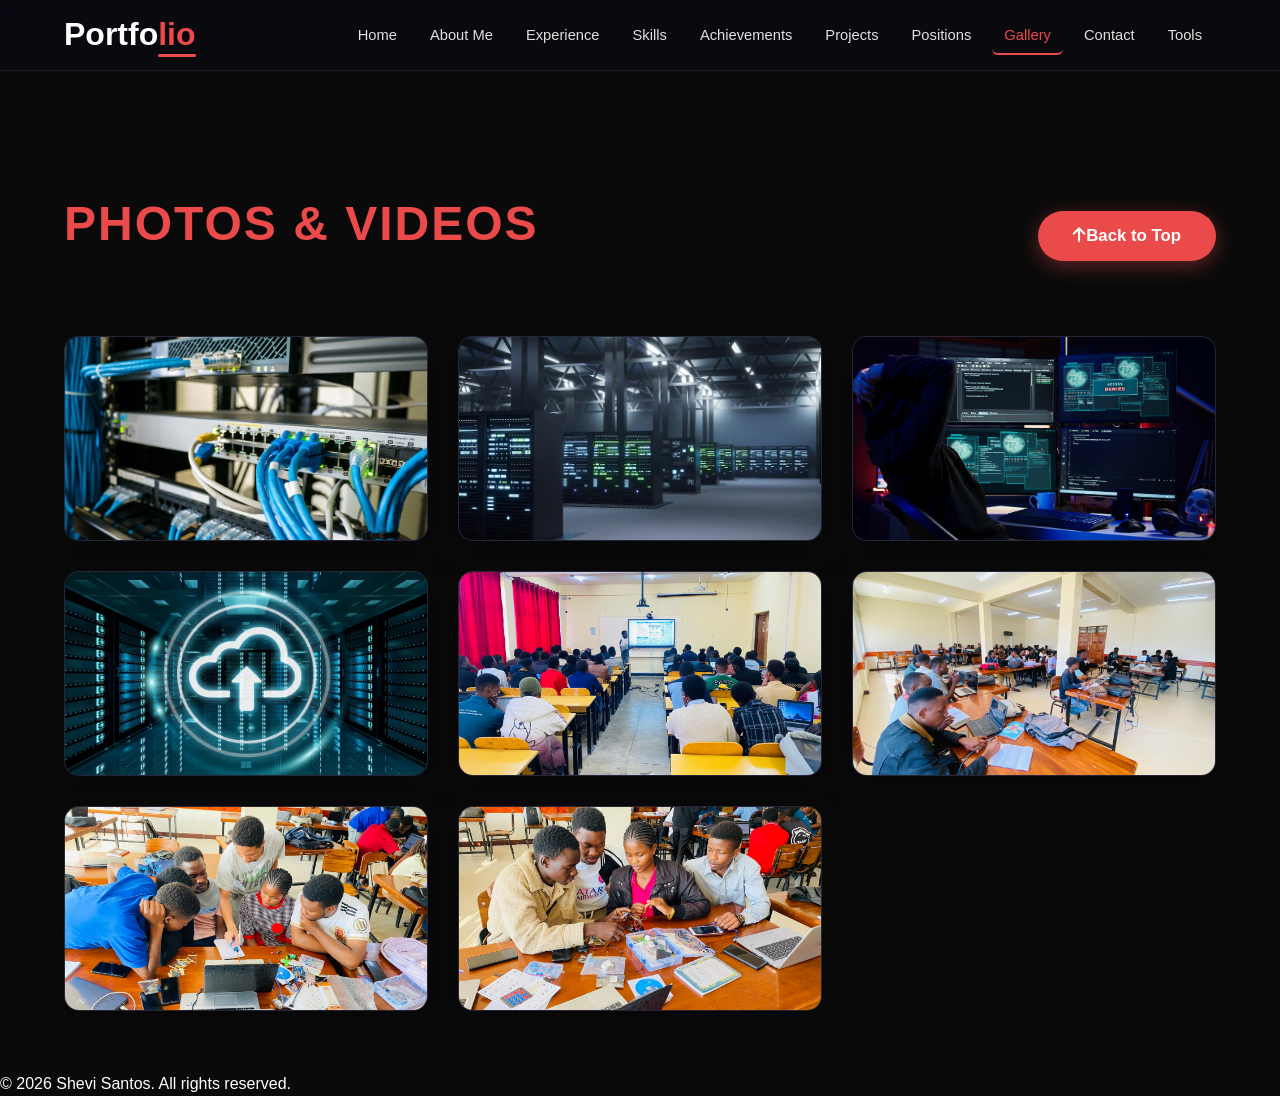
==== commit b294f97d: "FIXES" ====
--- a/galleries.html
+++ b/galleries.html
@@ -1,142 +1,157 @@
 <!DOCTYPE html>
-<html lang="en">
+<html lang="en" data-theme="dark">
 <head>
     <meta charset="UTF-8">
     <meta name="viewport" content="width=device-width, initial-scale=1.0">
+    <meta name="description" content="Shevi Santos - Photo and Video Gallery showcasing projects and work">
+    <meta name="theme-color" content="#0a0a12">
+    
     <title>Shevi Santos – Gallery</title>
+    
+    <!-- Favicon -->
     <link rel="icon" type="image/png" href="./image/icon2.png">
-
-    <!-- Fonts -->
+    <link rel="apple-touch-icon" href="./image/icon2.png">
+    
+    <!-- Preconnect -->
     <link rel="preconnect" href="https://fonts.googleapis.com">
     <link rel="preconnect" href="https://fonts.gstatic.com" crossorigin>
-    <link href="https://fonts.googleapis.com/css2?family=Sora:wght@300;400;500;600;700;800&display=swap" rel="stylesheet">
-
+    <link rel="preconnect" href="https://cdnjs.cloudflare.com">
+    
+    <!-- Fonts -->
+    <link href="https://fonts.googleapis.com/css2?family=Inter:wght@300;400;500;600;700;800;900&family=Sora:wght@300;400;500;600;700;800&display=swap" rel="stylesheet">
+    
     <!-- Icons -->
-    <link rel="stylesheet" href="https://cdnjs.cloudflare.com/ajax/libs/font-awesome/6.4.0/css/all.min.css">
+    <link rel="stylesheet" href="https://cdnjs.cloudflare.com/ajax/libs/font-awesome/6.5.0/css/all.min.css">
     <link rel="stylesheet" href="./style/boxicons.min.css">
-
+    
     <!-- Styles -->
     <link rel="stylesheet" href="./style/style1.css">
-
+    
     <!-- Scripts -->
     <script src="./scripts/script.js" defer></script>
 </head>
 <body>
-
-<!-- ===== NAVIGATION ===== -->
-<nav class="main-nav" id="mainNav">
-    <div class="nav-container">
-        <a href="Index.html" class="logo">Portfo<span>lio</span></a>
-
-        <button class="hamburger" id="hamburger" aria-label="Toggle menu" aria-expanded="false">
-            <span></span>
-            <span></span>
-            <span></span>
-        </button>
-
-        <ul class="navbar" id="navMenu" role="navigation">
-            <li><a href="Index.html#home">Home</a></li>
-            <li><a href="Index.html#about">About Me</a></li>
-            <li><a href="Index.html#experience">Experience</a></li>
-            <li><a href="Index.html#skills">Skills</a></li>
-            <li><a href="Index.html#achievement">Achievements</a></li>
-            <li><a href="Index.html#portfolio">Projects</a></li>
-            <li><a href="Index.html#POR">Positions</a></li>
-            <li><a href="galleries.html" class="active">Gallery</a></li>
-            <li><a href="Index.html#contact">Contact</a></li>
-            <li><a href="Index.html#tools">Tools</a></li>
-        </ul>
-    </div>
-</nav>
-
-<!-- ===== GALLERY SECTION ===== -->
-<main class="photos-section">
-    <div class="section-header">
-        <h2>Photos &amp; Videos</h2>
-        <button class="btn btn-primary" onclick="window.scrollTo({top:0,behavior:'smooth'})">
-            <i class="fas fa-arrow-up" style="margin-right:6px;"></i>Back to Top
-        </button>
-    </div>
-
-    <div class="gallery-grid" id="galleryGrid">
-
-        <div class="gallery-item">
-            <img src="Gallery/1.jpg" alt="Network Infrastructure Setup" loading="lazy">
-            <div class="gallery-overlay">
-                <h3>Project 1</h3>
-                <p>Network Infrastructure Setup</p>
+    <!-- Skip Navigation -->
+    <a href="#main-content" class="skip-link">Skip to main content</a>
+    
+    <!-- Scroll Progress Bar -->
+    <div id="scroll-progress" role="progressbar" aria-valuemin="0" aria-valuemax="100" aria-label="Page scroll progress"></div>
+    
+    <!-- ===== HEADER / NAVIGATION ===== -->
+    <header class="sticky">
+        <nav class="main-nav" aria-label="Main navigation">
+            <div class="nav-container">
+                <a href="Index.html" class="logo" aria-label="Portfolio Home">
+                    Portfo<span>lio</span>
+                </a>
+                
+                <button class="hamburger" id="hamburger" aria-label="Toggle menu" aria-expanded="false" aria-controls="navMenu">
+                    <span></span>
+                    <span></span>
+                    <span></span>
+                </button>
+                
+                <ul class="navbar" id="navMenu" role="menubar">
+                    <li role="none"><a href="Index.html#home" role="menuitem">Home</a></li>
+                    <li role="none"><a href="Index.html#about" role="menuitem">About Me</a></li>
+                    <li role="none"><a href="Index.html#experience" role="menuitem">Experience</a></li>
+                    <li role="none"><a href="Index.html#skills" role="menuitem">Skills</a></li>
+                    <li role="none"><a href="Index.html#achievement" role="menuitem">Achievements</a></li>
+                    <li role="none"><a href="Index.html#portfolio" role="menuitem">Projects</a></li>
+                    <li role="none"><a href="Index.html#POR" role="menuitem">Positions</a></li>
+                    <li role="none"><a href="galleries.html" class="active" role="menuitem" aria-current="page">Gallery</a></li>
+                    <li role="none"><a href="Index.html#contact" role="menuitem">Contact</a></li>
+                    <li role="none"><a href="Index.html#tools" role="menuitem">Tools</a></li>
+                </ul>
+            </div>
+        </nav>
+    </header>
+    
+    <!-- ===== MAIN CONTENT ===== -->
+    <main id="main-content" class="photos-section">
+        <div class="section-header">
+            <h2 class="section-title">Photos & Videos</h2>
+            <button class="btn btn-primary" onclick="window.scrollTo({top:0,behavior:'smooth'})" aria-label="Back to top of gallery">
+                <i class="fas fa-arrow-up" aria-hidden="true"></i>Back to Top
+            </button>
+        </div>
+        
+        <div class="gallery-grid" id="galleryGrid" role="list" aria-label="Project gallery">
+            <div class="gallery-item" role="listitem" tabindex="0" aria-label="Project 1: Network Infrastructure Setup">
+                <img src="Gallery/1.jpg" alt="Network Infrastructure Setup" loading="lazy">
+                <div class="gallery-overlay">
+                    <h3>Project 1</h3>
+                    <p>Network Infrastructure Setup</p>
+                </div>
+            </div>
+            
+            <div class="gallery-item" role="listitem" tabindex="0" aria-label="Project 2: Server Configuration">
+                <img src="Gallery/2.avif" alt="Server Configuration" loading="lazy">
+                <div class="gallery-overlay">
+                    <h3>Project 2</h3>
+                    <p>Server Configuration</p>
+                </div>
+            </div>
+            
+            <div class="gallery-item" role="listitem" tabindex="0" aria-label="Project 3: Network Security Implementation">
+                <img src="Gallery/3.jpg" alt="Network Security Implementation" loading="lazy">
+                <div class="gallery-overlay">
+                    <h3>Project 3</h3>
+                    <p>Network Security Implementation</p>
+                </div>
+            </div>
+            
+            <div class="gallery-item" role="listitem" tabindex="0" aria-label="Project 4: Cloud Migration Project">
+                <img src="Gallery/4.webp" alt="Cloud Migration Project" loading="lazy">
+                <div class="gallery-overlay">
+                    <h3>Project 4</h3>
+                    <p>Cloud Migration Project</p>
+                </div>
+            </div>
+            
+            <div class="gallery-item" role="listitem" tabindex="0" aria-label="Project 5: System Administration">
+                <img src="Gallery/5.jpg" alt="System Administration" loading="lazy">
+                <div class="gallery-overlay">
+                    <h3>Project 5</h3>
+                    <p>System Administration</p>
+                </div>
+            </div>
+            
+            <div class="gallery-item" role="listitem" tabindex="0" aria-label="Project 6: Technical Documentation">
+                <img src="Gallery/6.jpg" alt="Technical Documentation" loading="lazy">
+                <div class="gallery-overlay">
+                    <h3>Project 6</h3>
+                    <p>Technical Documentation</p>
+                </div>
+            </div>
+            
+            <div class="gallery-item" role="listitem" tabindex="0" aria-label="Project 7: Team Collaboration">
+                <img src="Gallery/7.jpg" alt="Team Collaboration" loading="lazy">
+                <div class="gallery-overlay">
+                    <h3>Project 7</h3>
+                    <p>Team Collaboration</p>
+                </div>
+            </div>
+            
+            <div class="gallery-item" role="listitem" tabindex="0" aria-label="Project 8: Training and Workshops">
+                <img src="Gallery/8.jpg" alt="Training and Workshops" loading="lazy">
+                <div class="gallery-overlay">
+                    <h3>Project 8</h3>
+                    <p>Training &amp; Workshops</p>
+                </div>
             </div>
         </div>
-
-        <div class="gallery-item">
-            <img src="Gallery/2.avif" alt="Server Configuration" loading="lazy">
-            <div class="gallery-overlay">
-                <h3>Project 2</h3>
-                <p>Server Configuration</p>
-            </div>
-        </div>
-
-        <div class="gallery-item">
-            <img src="Gallery/3.jpg" alt="Network Security Implementation" loading="lazy">
-            <div class="gallery-overlay">
-                <h3>Project 3</h3>
-                <p>Network Security Implementation</p>
-            </div>
-        </div>
-
-        <div class="gallery-item">
-            <img src="Gallery/4.webp" alt="Cloud Migration Project" loading="lazy">
-            <div class="gallery-overlay">
-                <h3>Project 4</h3>
-                <p>Cloud Migration Project</p>
-            </div>
-        </div>
-
-        <div class="gallery-item">
-            <img src="Gallery/5.jpg" alt="System Administration" loading="lazy">
-            <div class="gallery-overlay">
-                <h3>Project 5</h3>
-                <p>System Administration</p>
-            </div>
-        </div>
-
-        <div class="gallery-item">
-            <img src="Gallery/6.jpg" alt="Technical Documentation" loading="lazy">
-            <div class="gallery-overlay">
-                <h3>Project 6</h3>
-                <p>Technical Documentation</p>
-            </div>
-        </div>
-
-        <div class="gallery-item">
-            <img src="Gallery/7.jpg" alt="Team Collaboration" loading="lazy">
-            <div class="gallery-overlay">
-                <h3>Project 7</h3>
-                <p>Team Collaboration</p>
-            </div>
-        </div>
-
-        <div class="gallery-item">
-            <img src="Gallery/8.jpg" alt="Training and Workshops" loading="lazy">
-            <div class="gallery-overlay">
-                <h3>Project 8</h3>
-                <p>Training &amp; Workshops</p>
-            </div>
-        </div>
-
+    </main>
+    
+    <!-- ===== LIGHTBOX ===== -->
+    <div class="lightbox" id="lightbox" role="dialog" aria-modal="true" aria-label="Image viewer" tabindex="-1">
+        <span class="lightbox-close" id="lightboxClose" aria-label="Close viewer" role="button" tabindex="0">&times;</span>
+        <div class="lightbox-content" id="lightboxContent"></div>
     </div>
-</main>
-
-<!-- ===== LIGHTBOX ===== -->
-<div class="lightbox" id="lightbox" role="dialog" aria-modal="true" aria-label="Image viewer">
-    <span class="lightbox-close" id="lightboxClose" aria-label="Close">&times;</span>
-    <div class="lightbox-content" id="lightboxContent"></div>
-</div>
-
-<!-- ===== FOOTER ===== -->
-<footer>
-    <p>&copy; 2026 Shevi Santos. All rights reserved.</p>
-</footer>
-
+    
+    <!-- ===== FOOTER ===== -->
+    <footer role="contentinfo">
+        <p>&copy; 2026 Shevi Santos. All rights reserved.</p>
+    </footer>
 </body>
-</html>
+</html>
--- a/style/style1.css
+++ b/style/style1.css
@@ -3,7 +3,7 @@
     padding: 0;
     margin: 0;
     box-sizing: border-box;
-  font-family: 'Inter', system-ui, -apple-system, sans-serif;
+    font-family: 'Inter', system-ui, -apple-system, sans-serif;
     list-style: none;
     text-decoration: none;
     scroll-behavior: smooth;
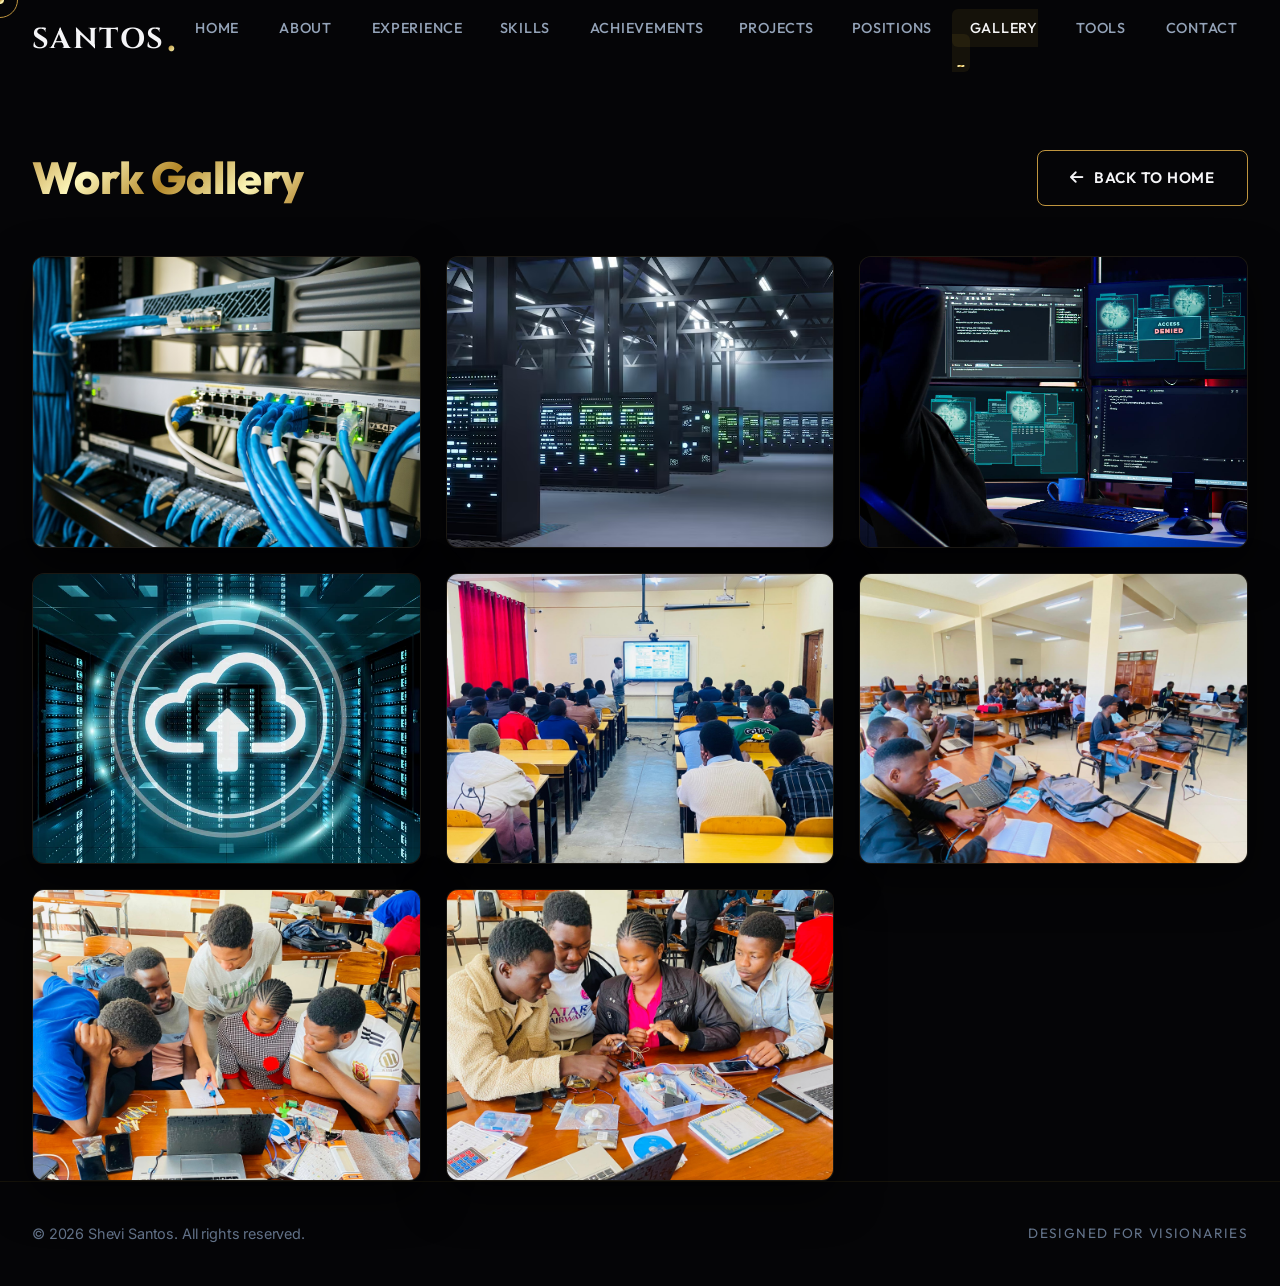
==== commit adb8593f: "Major Updates" ====
--- a/galleries.html
+++ b/galleries.html
@@ -3,155 +3,174 @@
 <head>
     <meta charset="UTF-8">
     <meta name="viewport" content="width=device-width, initial-scale=1.0">
-    <meta name="description" content="Shevi Santos - Photo and Video Gallery showcasing projects and work">
-    <meta name="theme-color" content="#0a0a12">
+    <meta name="description" content="Shevi Santos - Work Gallery. Visual documentation of network topology, hardware assemblies, servers, and workshops.">
+    <meta name="theme-color" content="#050507">
     
-    <title>Shevi Santos – Gallery</title>
+    <title>Shevi Santos | Work Gallery</title>
     
     <!-- Favicon -->
     <link rel="icon" type="image/png" href="./image/icon2.png">
-    <link rel="apple-touch-icon" href="./image/icon2.png">
-    
-    <!-- Preconnect -->
-    <link rel="preconnect" href="https://fonts.googleapis.com">
-    <link rel="preconnect" href="https://fonts.gstatic.com" crossorigin>
-    <link rel="preconnect" href="https://cdnjs.cloudflare.com">
-    
-    <!-- Fonts -->
-    <link href="https://fonts.googleapis.com/css2?family=Inter:wght@300;400;500;600;700;800;900&family=Sora:wght@300;400;500;600;700;800&display=swap" rel="stylesheet">
     
     <!-- Icons -->
     <link rel="stylesheet" href="https://cdnjs.cloudflare.com/ajax/libs/font-awesome/6.5.0/css/all.min.css">
     <link rel="stylesheet" href="./style/boxicons.min.css">
     
-    <!-- Styles -->
-    <link rel="stylesheet" href="./style/style1.css">
+    <!-- Premium Stylesheet -->
+    <link rel="stylesheet" type="text/css" href="./style/style1.css">
     
-    <!-- Scripts -->
+    <!-- Core Portfolio Scripts -->
     <script src="./scripts/script.js" defer></script>
 </head>
 <body>
-    <!-- Skip Navigation -->
-    <a href="#main-content" class="skip-link">Skip to main content</a>
+
+    <!-- Skip Navigation for Accessibility -->
+    <a href="#main-content" class="skip-link" style="position: absolute; top: -100px; left: 10px; background: var(--accent-gold); color: var(--bg-dark); padding: 10px 20px; z-index: 1005; transition: top 0.2s;" onfocus="this.style.top='10px'" onblur="this.style.top='-100px'">Skip to main content</a>
     
-    <!-- Scroll Progress Bar -->
-    <div id="scroll-progress" role="progressbar" aria-valuemin="0" aria-valuemax="100" aria-label="Page scroll progress"></div>
-    
-    <!-- ===== HEADER / NAVIGATION ===== -->
+    <!-- Scroll Progress Indicator -->
+    <div id="scroll-progress" role="progressbar" aria-valuemin="0" aria-valuemax="100" aria-label="Page reading progress"></div>
+
+    <!-- Custom Luxury Cursor -->
+    <div class="cursor-dot"></div>
+    <div class="cursor-outline"></div>
+
+    <!-- ===== HEADER / NAVBAR ===== -->
     <header class="sticky">
-        <nav class="main-nav" aria-label="Main navigation">
-            <div class="nav-container">
-                <a href="Index.html" class="logo" aria-label="Portfolio Home">
-                    Portfo<span>lio</span>
-                </a>
+        <div class="container">
+            <nav class="main-nav" aria-label="Main Navigation">
+                <a href="Index.html" class="logo" aria-label="Shevi Santos Home">SANTOS<span>.</span></a>
                 
-                <button class="hamburger" id="hamburger" aria-label="Toggle menu" aria-expanded="false" aria-controls="navMenu">
+                <!-- Accessible Mobile Hamburger -->
+                <button class="hamburger" id="hamburger" aria-label="Toggle Navigation Menu" aria-expanded="false" aria-controls="navMenu">
                     <span></span>
                     <span></span>
                     <span></span>
                 </button>
-                
+
+                <!-- Navigation Links -->
                 <ul class="navbar" id="navMenu" role="menubar">
                     <li role="none"><a href="Index.html#home" role="menuitem">Home</a></li>
-                    <li role="none"><a href="Index.html#about" role="menuitem">About Me</a></li>
+                    <li role="none"><a href="Index.html#about" role="menuitem">About</a></li>
                     <li role="none"><a href="Index.html#experience" role="menuitem">Experience</a></li>
                     <li role="none"><a href="Index.html#skills" role="menuitem">Skills</a></li>
                     <li role="none"><a href="Index.html#achievement" role="menuitem">Achievements</a></li>
                     <li role="none"><a href="Index.html#portfolio" role="menuitem">Projects</a></li>
                     <li role="none"><a href="Index.html#POR" role="menuitem">Positions</a></li>
-                    <li role="none"><a href="galleries.html" class="active" role="menuitem" aria-current="page">Gallery</a></li>
+                    <li role="none"><a href="galleries.html" role="menuitem" class="active">Gallery</a></li>
+                    <li role="none"><a href="Index.html#tools" role="menuitem">Tools</a></li>
                     <li role="none"><a href="Index.html#contact" role="menuitem">Contact</a></li>
-                    <li role="none"><a href="Index.html#tools" role="menuitem">Tools</a></li>
                 </ul>
-            </div>
-        </nav>
+            </nav>
+        </div>
     </header>
-    
+
     <!-- ===== MAIN CONTENT ===== -->
     <main id="main-content" class="photos-section">
-        <div class="section-header">
-            <h2 class="section-title">Photos & Videos</h2>
-            <button class="btn btn-primary" onclick="window.scrollTo({top:0,behavior:'smooth'})" aria-label="Back to top of gallery">
-                <i class="fas fa-arrow-up" aria-hidden="true"></i>Back to Top
-            </button>
-        </div>
-        
-        <div class="gallery-grid" id="galleryGrid" role="list" aria-label="Project gallery">
-            <div class="gallery-item" role="listitem" tabindex="0" aria-label="Project 1: Network Infrastructure Setup">
-                <img src="Gallery/1.jpg" alt="Network Infrastructure Setup" loading="lazy">
-                <div class="gallery-overlay">
-                    <h3>Project 1</h3>
-                    <p>Network Infrastructure Setup</p>
-                </div>
+        <div class="container">
+            <div class="section-header reveal">
+                <h2 class="text-gold">Work Gallery</h2>
+                <a href="Index.html" class="btn btn-secondary" aria-label="Return to portfolio homepage">
+                    <i class="fas fa-arrow-left"></i> Back to Home
+                </a>
             </div>
             
-            <div class="gallery-item" role="listitem" tabindex="0" aria-label="Project 2: Server Configuration">
-                <img src="Gallery/2.avif" alt="Server Configuration" loading="lazy">
-                <div class="gallery-overlay">
-                    <h3>Project 2</h3>
-                    <p>Server Configuration</p>
+            <div class="gallery-grid" id="galleryGrid" role="list" aria-label="Visual project logs">
+                <!-- Item 1 -->
+                <div class="gallery-item glass-panel reveal" role="listitem" tabindex="0" aria-label="Project 1: Enterprise Network Setup">
+                    <img src="Gallery/1.jpg" alt="Enterprise core switches and patch panel cabling setup" loading="lazy">
+                    <div class="gallery-overlay">
+                        <h3>Project 1</h3>
+                        <p>Enterprise Network Setup</p>
+                    </div>
                 </div>
-            </div>
-            
-            <div class="gallery-item" role="listitem" tabindex="0" aria-label="Project 3: Network Security Implementation">
-                <img src="Gallery/3.jpg" alt="Network Security Implementation" loading="lazy">
-                <div class="gallery-overlay">
-                    <h3>Project 3</h3>
-                    <p>Network Security Implementation</p>
+                
+                <!-- Item 2 -->
+                <div class="gallery-item glass-panel reveal" role="listitem" tabindex="0" aria-label="Project 2: Core Server Integration">
+                    <img src="Gallery/2.avif" alt="Rackmount server chassis configuration and status lights" loading="lazy">
+                    <div class="gallery-overlay">
+                        <h3>Project 2</h3>
+                        <p>Core Server Integration</p>
+                    </div>
                 </div>
-            </div>
-            
-            <div class="gallery-item" role="listitem" tabindex="0" aria-label="Project 4: Cloud Migration Project">
-                <img src="Gallery/4.webp" alt="Cloud Migration Project" loading="lazy">
-                <div class="gallery-overlay">
-                    <h3>Project 4</h3>
-                    <p>Cloud Migration Project</p>
+                
+                <!-- Item 3 -->
+                <div class="gallery-item glass-panel reveal" role="listitem" tabindex="0" aria-label="Project 3: Firewall Audits">
+                    <img src="Gallery/3.jpg" alt="System administrator screen showing real-time security logs" loading="lazy">
+                    <div class="gallery-overlay">
+                        <h3>Project 3</h3>
+                        <p>Network Security &amp; Firewall Audits</p>
+                    </div>
                 </div>
-            </div>
-            
-            <div class="gallery-item" role="listitem" tabindex="0" aria-label="Project 5: System Administration">
-                <img src="Gallery/5.jpg" alt="System Administration" loading="lazy">
-                <div class="gallery-overlay">
-                    <h3>Project 5</h3>
-                    <p>System Administration</p>
+                
+                <!-- Item 4 -->
+                <div class="gallery-item glass-panel reveal" role="listitem" tabindex="0" aria-label="Project 4: Distributed Cloud Clusters">
+                    <img src="Gallery/4.webp" alt="Distributed systems architecture nodes graph visualization" loading="lazy">
+                    <div class="gallery-overlay">
+                        <h3>Project 4</h3>
+                        <p>Distributed Cloud Clusters</p>
+                    </div>
                 </div>
-            </div>
-            
-            <div class="gallery-item" role="listitem" tabindex="0" aria-label="Project 6: Technical Documentation">
-                <img src="Gallery/6.jpg" alt="Technical Documentation" loading="lazy">
-                <div class="gallery-overlay">
-                    <h3>Project 6</h3>
-                    <p>Technical Documentation</p>
+                
+                <!-- Item 5 -->
+                <div class="gallery-item glass-panel reveal" role="listitem" tabindex="0" aria-label="Project 5: System Admin Operations">
+                    <img src="Gallery/5.jpg" alt="DevOps dashboard monitoring server container metrics" loading="lazy">
+                    <div class="gallery-overlay">
+                        <h3>Project 5</h3>
+                        <p>System Admin Operations</p>
+                    </div>
                 </div>
-            </div>
-            
-            <div class="gallery-item" role="listitem" tabindex="0" aria-label="Project 7: Team Collaboration">
-                <img src="Gallery/7.jpg" alt="Team Collaboration" loading="lazy">
-                <div class="gallery-overlay">
-                    <h3>Project 7</h3>
-                    <p>Team Collaboration</p>
+                
+                <!-- Item 6 -->
+                <div class="gallery-item glass-panel reveal" role="listitem" tabindex="0" aria-label="Project 6: Architectural Layout Maps">
+                    <img src="Gallery/6.jpg" alt="Network topology schematic diagrams and floor cabling maps" loading="lazy">
+                    <div class="gallery-overlay">
+                        <h3>Project 6</h3>
+                        <p>Architectural Layout Maps</p>
+                    </div>
                 </div>
-            </div>
-            
-            <div class="gallery-item" role="listitem" tabindex="0" aria-label="Project 8: Training and Workshops">
-                <img src="Gallery/8.jpg" alt="Training and Workshops" loading="lazy">
-                <div class="gallery-overlay">
-                    <h3>Project 8</h3>
-                    <p>Training &amp; Workshops</p>
+                
+                <!-- Item 7 -->
+                <div class="gallery-item glass-panel reveal" role="listitem" tabindex="0" aria-label="Project 7: Active Collaborations">
+                    <img src="Gallery/7.jpg" alt="Engineering team group whiteboard brainstorming session" loading="lazy">
+                    <div class="gallery-overlay">
+                        <h3>Project 7</h3>
+                        <p>Active Collaborations</p>
+                    </div>
+                </div>
+                
+                <!-- Item 8 -->
+                <div class="gallery-item glass-panel reveal" role="listitem" tabindex="0" aria-label="Project 8: Hands-On Tech Seminars">
+                    <img src="Gallery/8.jpg" alt="ICT officer training class and hardware demonstration session" loading="lazy">
+                    <div class="gallery-overlay">
+                        <h3>Project 8</h3>
+                        <p>Hands-On Tech Seminars</p>
+                    </div>
                 </div>
             </div>
         </div>
     </main>
-    
-    <!-- ===== LIGHTBOX ===== -->
-    <div class="lightbox" id="lightbox" role="dialog" aria-modal="true" aria-label="Image viewer" tabindex="-1">
-        <span class="lightbox-close" id="lightboxClose" aria-label="Close viewer" role="button" tabindex="0">&times;</span>
+
+    <!-- ===== LIGHTBOX COMPONENT ===== -->
+    <div class="lightbox" id="lightbox" role="dialog" aria-modal="true" aria-label="Image lightbox viewer" tabindex="-1">
+        <span class="lightbox-close" id="lightboxClose" aria-label="Close image viewer" role="button" tabindex="0">&times;</span>
         <div class="lightbox-content" id="lightboxContent"></div>
     </div>
     
     <!-- ===== FOOTER ===== -->
-    <footer role="contentinfo">
-        <p>&copy; 2026 Shevi Santos. All rights reserved.</p>
+    <footer>
+        <div class="container">
+            <div class="footer-content">
+                <p>&copy; 2026 Shevi Santos. All rights reserved.</p>
+                <div style="font-family: var(--font-heading); font-size: 0.85rem; letter-spacing: 0.1em; text-transform: uppercase; color: var(--text-dark);">
+                    Designed for Visionaries
+                </div>
+            </div>
+        </div>
     </footer>
+
+    <!-- Back to Top Button -->
+    <div class="top" id="backToTop">
+        <button class="top-btn" aria-label="Back to top of page"><i class="fas fa-arrow-up"></i></button>
+    </div>
+
 </body>
 </html>
--- a/style/style1.css
+++ b/style/style1.css
@@ -1,2157 +1,1646 @@
-/* ===== GLOBAL RESET ===== */
-* {
-    padding: 0;
-    margin: 0;
-    box-sizing: border-box;
-    font-family: 'Inter', system-ui, -apple-system, sans-serif;
-    list-style: none;
-    text-decoration: none;
-    scroll-behavior: smooth;
-}
-
-/* ===== VARIABLES ===== */
-:root {
-    --bg-color: #020312;
-    --text-color: #ffffff;
-    --main-color: #eb4a4a;
-    --second-color: #94a3b8;
-    --other-color: #12141c;
-    --primary-color: #eb4a4a;
-    --text-light: #bdbdbd;
-    --transition: 0.3s ease;
-    --glow-shadow: 0 0 20px rgba(235, 74, 74, 0.5);
-    --card-shadow: 0 10px 40px rgba(0, 0, 0, 0.4);
-    --h1-font: 5.2rem;
-    --h2-font: 3.5rem;
-    --p-font: 1.1rem;
-}
-
-html {
-    scroll-behavior: smooth;
-    scroll-padding-top: 100px;
-}
-
-body {
-    background: var(--bg-color);
-    color: var(--text-color);
-    overflow-x: hidden;
-}
-
-/* ===== SCROLLBAR ===== */
-::-webkit-scrollbar {
-    width: 10px;
-}
-
-::-webkit-scrollbar-track {
-    background: var(--bg-color);
-}
-
-::-webkit-scrollbar-thumb {
-    background: var(--main-color);
-    border-radius: 5px;
-}
-
-::-webkit-scrollbar-thumb:hover {
-    background: #dc2626;
-}
-
-/* ===== HEADER ===== */
-header {
-    position: fixed;
-    top: 0;
-    right: 0;
-    width: 100%;
-    z-index: 1000;
-    display: flex;
-    align-items: center;
-    justify-content: space-between;
-    padding: 22px 16%;
-    background: transparent;
-    border-bottom: 1px solid transparent;
-    transition: all 0.40s ease;
-    backdrop-filter: blur(10px);
-}
-
-header.sticky {
-    padding: 15px 16%;
-    background: rgba(2, 3, 18, 0.95);
-    border-bottom: 1px solid rgba(235, 74, 74, 0.2);
-    box-shadow: 0 5px 30px rgba(0, 0, 0, 0.5);
-}
-
-.navbar {
-    display: flex;
-    gap: 10px;
-}
-
-.navbar a {
-    color: var(--text-color);
-    font-size: var(--p-font);
-    font-weight: 600;
-    padding: 10px 25px;
-    margin: 0 2px;
-    border-radius: 0.5rem;
-    transition: var(--transition);
-    position: relative;
-    overflow: hidden;
-}
-
-.navbar a::before {
-    content: '';
-    position: absolute;
-    bottom: 0;
-    left: 50%;
-    width: 0;
-    height: 3px;
-    background: var(--main-color);
-    transition: var(--transition);
-    transform: translateX(-50%);
-}
-
-.navbar a:hover::before {
-    width: 80%;
-}
-
-.navbar a:hover {
-    color: var(--main-color);
-    transform: translateY(-2px);
-}
-
-.navbar a.active {
-    background: var(--main-color);
-    color: white;
-}
-
-#menu-icon {
-    font-size: 36px;
-    color: var(--text-color);
-    cursor: pointer;
-    display: none;
-    transition: var(--transition);
-}
-
-#menu-icon:hover {
-    color: var(--main-color);
-    transform: rotate(90deg);
-}
-
-/* ===== SECTIONS ===== */
-section {
-    padding: 160px 16% 90px;
-    position: relative;
-    z-index: 1;
-    scroll-margin-top: 100px;
-}
-
-/* ===== HOME ===== */
-.home {
-    min-height: 100vh;
-    height: auto;
-    display: flex;
-    align-items: center;
-    justify-content: center;
-    position: relative;
-    overflow: hidden;
-    padding-top: 120px;
-}
-
-.home::before {
-    content: '';
-    position: absolute;
-    width: 400px;
-    height: 400px;
-    background: radial-gradient(circle, rgba(235, 74, 74, 0.15) 0%, transparent 70%);
-    top: 50%;
-    left: 50%;
-    transform: translate(-50%, -50%);
-    z-index: -1;
-    animation: pulse 4s ease-in-out infinite;
-}
-
-@keyframes pulse {
-    0%, 100% { opacity: 0.5; transform: translate(-50%, -50%) scale(1); }
-    50% { opacity: 1; transform: translate(-50%, -50%) scale(1.2); }
-}
-
-.home-text {
-    text-align: center;
-    z-index: 1;
-}
-
-.home-text h1 {
-    margin: 15px 0;
-    font-size: var(--h1-font);
-    font-weight: 800;
-    line-height: 1.1;
-    text-shadow: 0 0 30px rgba(235, 74, 74, 0.5);
-    animation: fadeInUp 1s ease;
-}
-
-@keyframes fadeInUp {
-    from {
-        opacity: 0;
-        transform: translateY(30px);
-    }
-    to {
-        opacity: 1;
-        transform: translateY(0);
-    }
-}
-
-span {
-    color: var(--main-color);
-    position: relative;
-}
-
-span::after {
-    content: '';
-    position: absolute;
-    bottom: -5px;
-    left: 0;
-    width: 100%;
-    height: 3px;
-    background: var(--main-color);
-    border-radius: 2px;
-}
-
-/* Hamburger spans must not inherit red color or underline */
-.hamburger span {
-    color: unset;
-    position: static;
-}
-.hamburger span::after {
-    display: none;
-}
-
-.home-text h4 {
-    color: var(--main-color);
-    font-size: 24px;
-    font-weight: 600;
-    animation: fadeInUp 1s ease 0.2s backwards;
-}
-
-.home-text h3 {
-    font-size: 24px;
-    font-weight: 600;
-    margin-bottom: 3rem;
-    color: var(--second-color);
-    animation: fadeInUp 1s ease 0.4s backwards;
-}
-
-/* ===== BUTTON ===== */
-.btn {
-    display: inline-block;
-    padding: 14px 40px;
-    border-radius: 0.5rem;
-    font-size: 17px;
-    font-weight: 600;
-    background: var(--main-color);
-    color: white;
-    border: 1px solid var(--main-color);
-    transition: var(--transition);
-    position: relative;
-    overflow: hidden;
-    z-index: 1;
-    box-shadow: 0 5px 20px rgba(235, 74, 74, 0.4);
-}
-
-.btn::before {
-    content: '';
-    position: absolute;
-    top: 0;
-    left: -100%;
-    width: 100%;
-    height: 100%;
-    background: linear-gradient(90deg, transparent, rgba(255, 255, 255, 0.2), transparent);
-    transition: 0.5s;
-    z-index: -1;
-}
-
-.btn:hover::before {
-    left: 100%;
-}
-
-.btn:hover {
-    transform: translateY(-5px);
-    background: transparent;
-    box-shadow: 0 10px 30px rgba(235, 74, 74, 0.6);
-}
-
-/* ===== ABOUT SECTION ===== */
-.about {
-    display: flex;
-    align-items: center;
-    justify-content: center;
-    gap: 80px;
-    padding: 100px 16%;
-    background: var(--bg-color);
-    min-height: auto;
-}
-
-.about-img {
-    flex: 0 0 400px;
-    position: relative;
-    animation: fadeInLeft 1s ease;
-}
-
-@keyframes fadeInLeft {
-    from {
-        opacity: 0;
-        transform: translateX(-50px);
-    }
-    to {
-        opacity: 1;
-        transform: translateX(0);
-    }
-}
-
-.about-img::before {
-    content: '';
-    position: absolute;
-    top: -10px;
-    left: -10px;
-    width: 100%;
-    height: 100%;
-    border: 3px solid var(--main-color);
-    border-radius: 10px;
-    z-index: -1;
-    transition: var(--transition);
-}
-
-.about-img:hover::before {
-    top: -20px;
-    left: -20px;
-}
-
-.about-img img {
-    width: 100%;
-    border-radius: 10px;
-    box-shadow: var(--card-shadow);
-    transition: var(--transition);
-    filter: brightness(1.1);
-    width: 100%;
-    height: 100%;
-    object-fit: cover;
-}
-
-.about-img img:hover {
-    transform: scale(1.05);
-    box-shadow: 0 20px 60px rgba(235, 74, 74, 0.4);
-    filter: brightness(1.2);
-}
-
-.about-text {
-    flex: 1;
-    animation: fadeInRight 1s ease;
-}
-
-@keyframes fadeInRight {
-    from {
-        opacity: 0;
-        transform: translateX(50px);
-    }
-    to {
-        opacity: 1;
-        transform: translateX(0);
-    }
-}
-
-.about-text h2 {
-    font-size: var(--h2-font);
-    color: var(--text-color);
-    margin-bottom: 10px;
-    font-weight: 800;
-    position: relative;
-    display: inline-block;
-}
-
-.about-text h2::after {
-    content: '';
-    position: absolute;
-    bottom: -10px;
-    left: 0;
-    width: 60px;
-    height: 4px;
-    background: var(--main-color);
-    border-radius: 2px;
-}
-
-.about-text h4 {
-    color: var(--main-color);
-    font-size: 22px;
-    margin-bottom: 20px;
-    font-weight: 600;
-    margin-top: 15px;
-}
-
-.about-text p {
-    color: var(--second-color);
-    font-size: var(--p-font);
-    line-height: 1.9;
-    margin-bottom: 15px;
-}
-
-.about-gri {
-    display: grid;
-    grid-template-columns: repeat(2, 1fr);
-    gap: 15px;
-    margin: 30px 0;
-}
-
-.about-in {
-    background: var(--other-color);
-    padding: 18px 25px;
-    border-radius: 10px;
-    border-left: 4px solid var(--main-color);
-    transition: var(--transition);
-    position: relative;
-    overflow: hidden;
-}
-
-.about-in::before {
-    content: '';
-    position: absolute;
-    top: 0;
-    left: 0;
-    width: 100%;
-    height: 100%;
-    background: linear-gradient(90deg, rgba(235, 74, 74, 0.1), transparent);
-    opacity: 0;
-    transition: var(--transition);
-}
-
-.about-in:hover::before {
-    opacity: 1;
-}
-
-.about-in:hover {
-    transform: translateX(10px);
-    background: rgba(235, 74, 74, 0.15);
-    box-shadow: 0 5px 20px rgba(235, 74, 74, 0.3);
-}
-
-.about-in h5 {
-    color: var(--text-color);
-    font-size: 16px;
-    font-weight: 700;
-    position: relative;
-    z-index: 1;
-}
-
-.about-text .btn {
-    margin-top: 25px;
-    display: inline-block;
-}
- /* ===== Download CV Button ===== */
-    .download-btn {
-       display: inline-block;
-    padding: 14px 40px;
-    border-radius: 0.5rem;
-    font-size: 17px;
-    font-weight: 600;
-    background: var(--main-color);
-    color: white;
-    border: 1px solid var(--main-color);
-    transition: var(--transition);
-    position: relative;
-    overflow: hidden;
-    z-index: 1;
-    box-shadow: 0 5px 20px rgba(235, 74, 74, 0.4);
-    }
-
-    .download-btn:hover {
-        background-color: white;
-        color: #2c3e50;
-        transform: translateY(-2px);
-    }
-/* ===== SERVICES ===== */
-.services {
-    background: var(--bg-color);
-}
-
-.services-content {
-    display: grid;
-    grid-template-columns: repeat(auto-fit, minmax(300px, 1fr));
-    gap: 2.5rem;
-    margin-top: 5rem;
-    text-align: center;
-}
-
-.box {
-    padding: 50px 35px;
-    background: var(--other-color);
-    border-radius: 1rem;
-    border-top: 5px solid transparent;
-    transition: var(--transition);
-    position: relative;
-    overflow: hidden;
-    border: 1px solid rgba(255, 255, 255, 0.05);
-}
-
-.box::before {
-    content: '';
-    position: absolute;
-    top: -50%;
-    left: -50%;
-    width: 200%;
-    height: 200%;
-    background: radial-gradient(circle, rgba(235, 74, 74, 0.1) 0%, transparent 70%);
-    opacity: 0;
-    transition: var(--transition);
-}
-
-.box:hover::before {
-    opacity: 1;
-}
-
-.box:hover {
-    transform: translateY(-10px);
-    border-top: 5px solid var(--main-color);
-    box-shadow: 0 20px 50px rgba(235, 74, 74, 0.3);
-}
-
-.box i {
-    font-size: 50px;
-    color: var(--main-color);
-    margin-bottom: 20px;
-    transition: var(--transition);
-}
-
-.box:hover i {
-    transform: scale(1.2) rotate(10deg);
-    text-shadow: var(--glow-shadow);
-}
-
-.box h3 {
-    font-size: 26px;
-    margin: 20px 0;
-    font-weight: 700;
-}
-
-.box p {
-    color: var(--second-color);
-    line-height: 32px;
-    font-size: 1rem;
-}
-
-/* ===== PORTFOLIO ===== */
-.portfolio {
-    background: var(--bg-color);
-}
-
-.portfolio-content {
-    display: grid;
-    grid-template-columns: repeat(auto-fit, minmax(350px, 1fr));
-    gap: 2.5rem;
-    margin-top: 5rem;
-}
-
-.row {
-    padding: 25px;
-    background: var(--other-color);
-    border-radius: 1rem;
-    transition: var(--transition);
-    border: 1px solid rgba(255, 255, 255, 0.05);
-    overflow: hidden;
-    position: relative;
-    z-index: 1;
-}
-
-.row:hover {
-    transform: translateY(-10px);
-    box-shadow: var(--card-shadow);
-    border-color: rgba(235, 74, 74, 0.3);
-    z-index: 10;
-}
-
-.row img {
-    width: 150%;
-    height: 250px;              
-    object-fit: cover;          
-    object-position: center;
-    border-radius: 0.5rem;
-    margin-bottom: 1.5rem;
-    transition: var(--transition);
-}
-
-.row:hover img {
-    transform: scale(1.05);
-    filter: brightness(1.1);
-}
-
-.row h3 {
-    font-size: 22px;
-    margin-bottom: 10px;
-    font-weight: 700;
-}
-
-.row p {
-    color: var(--second-color);
-    line-height: 28px;
-}
-
-/* ===== TECHNICAL LANGUAGES ===== */
-.inner {
-    max-width: 1200px;
-    margin: 0 auto;
-}
-
-.Tech_header {
-    text-align: center;
-    margin-bottom: 4rem;
-}
-
-.Tech_header h1 {
-    font-size: var(--h2-font);
-    color: var(--text-color);
-    font-weight: 800;
-    position: relative;
-    display: inline-block;
-}
-
-.Tech_header h1::after {
-    content: '';
-    position: absolute;
-    bottom: -15px;
-    left: 50%;
-    transform: translateX(-50%);
-    width: 80px;
-    height: 4px;
-    background: var(--main-color);
-    border-radius: 2px;
-}
-
-.Tcontainer {
-    display: grid;
-    grid-template-columns: repeat(auto-fit, minmax(160px, 1fr));
-    gap: 2.5rem;
-    justify-content: center;
-}
-
-.skill-box {
-    background: var(--other-color);
-    padding: 35px 25px;
-    border-radius: 1rem;
-    text-align: center;
-    border: 1px solid rgba(255, 255, 255, 0.05);
-    transition: var(--transition);
-    cursor: pointer;
-    position: relative;
-    overflow: hidden;
-}
-
-.skill-box::before {
-    content: '';
-    position: absolute;
-    top: 0;
-    left: 0;
-    width: 100%;
-    height: 4px;
-    background: var(--main-color);
-    transform: scaleX(0);
-    transition: var(--transition);
-}
-
-.skill-box:hover::before {
-    transform: scaleX(1);
-}
-
-.skill-box:hover {
-    transform: translateY(-10px);
-    background: #1a1d29;
-    box-shadow: 0 15px 40px rgba(235, 74, 74, 0.3);
-}
-
-.skill-title {
-    display: flex;
-    flex-direction: column;
-    align-items: center;
-    justify-content: center;
-    gap: 18px;
-}
-
-.tech_img {
-    width: 70px;
-    height: 70px;
-    display: flex;
-    align-items: center;
-    justify-content: center;
-    background: rgba(255, 255, 255, 0.03);
-    border-radius: 50%;
-    padding: 12px;
-    transition: var(--transition);
-    border: 2px solid rgba(255, 255, 255, 0.05);
-}
-
-.skill-box:hover .tech_img {
-    background: var(--main-color);
-    border-color: var(--main-color);
-    transform: rotate(360deg);
-}
-
-.skill-icon {
-    width: 100%;
-    height: 100%;
-    object-fit: contain;
-    filter: grayscale(30%);
-    transition: var(--transition);
-}
-
-.skill-box:hover .skill-icon {
-    filter: grayscale(0%);
-}
-
-.skill-title h3 {
-    font-size: 1.15rem;
-    font-weight: 700;
-    color: var(--text-color);
-    margin: 0;
-}
-
-/* ===== CONTACT ===== */
-.contact {
-    padding: 100px 16% 90px;
-    background: var(--bg-color);
-    position: relative;
-}
-
-.contact::before {
-    content: '';
-    position: absolute;
-    width: 200px;
-    height: 200px;
-    background: radial-gradient(circle, rgba(235, 74, 74, 0.05) 0%, transparent 70%);
-    top: 20%;
-    right: 10%;
-    z-index: 0;
-    animation: pulse 5s ease-in-out infinite;
-}
-
-.contact-container {
-    display: grid;
-    grid-template-columns: 1fr 1.5fr;
-    gap: 60px;
-    align-items: start;
-    position: relative;
-    z-index: 1;
-}
-
-.contact-info {
-    background: var(--other-color);
-    padding: 45px;
-    border-radius: 1.5rem;
-    border: 1px solid rgba(255, 255, 255, 0.05);
-    position: relative;
-    box-shadow: var(--card-shadow);
-    transition: var(--transition);
-}
-
-.contact-info:hover {
-    border-color: rgba(235, 74, 74, 0.3);
-    box-shadow: 0 15px 50px rgba(235, 74, 74, 0.2);
-}
-
-.contact-info h3 {
-    margin-bottom: 35px;
-    font-size: 2.2rem;
-    color: var(--text-color);
-    font-weight: 800;
-    position: relative;
-}
-
-.contact-info h3::after {
-    content: '';
-    position: absolute;
-    bottom: -12px;
-    left: 0;
-    width: 50px;
-    height: 4px;
-    background: var(--main-color);
-    border-radius: 2px;
-}
-
-.info-item {
-    display: flex;
-    align-items: center;
-    margin-bottom: 28px;
-    color: var(--text-light);
-    font-size: 1.15rem;
-    transition: var(--transition);
-    padding: 10px;
-    border-radius: 8px;
-}
-
-.info-item:hover {
-    color: var(--main-color);
-    transform: translateX(8px);
-    background: rgba(235, 74, 74, 0.05);
-}
-
-.info-item i {
-    width: 50px;
-    height: 50px;
-    background: rgba(235, 74, 74, 0.15);
-    border-radius: 50%;
-    display: flex;
-    align-items: center;
-    justify-content: center;
-    margin-right: 18px;
-    color: var(--main-color);
-    font-size: 22px;
-    transition: var(--transition);
-}
-
-.info-item:hover i {
-    background: var(--main-color);
-    color: white;
-    transform: scale(1.1);
-    box-shadow: var(--glow-shadow);
-}
-
-.info-item span {
-    font-size: 1.15rem;
-    font-weight: 500;
-}
-
-.social-links {
-    display: flex;
-    gap: 15px;
-    margin-top: 45px;
-    flex-wrap: wrap;
-}
-
-.social-links a {
-    display: flex;
-    align-items: center;
-    justify-content: center;
-    width: 52px;
-    height: 52px;
-    border-radius: 50%;
-    background: rgba(255, 255, 255, 0.05);
-    color: var(--text-color);
-    font-size: 22px;
-    transition: var(--transition);
-    border: 2px solid rgba(255, 255, 255, 0.1);
-}
-
-.social-links a:hover {
-    background: var(--main-color);
-    color: white;
-    transform: translateY(-8px) rotate(360deg);
-    box-shadow: var(--glow-shadow);
-    border-color: var(--main-color);
-}
-
-.contact-form {
-    background: var(--other-color);
-    padding: 45px;
-    border-radius: 1.5rem;
-    border: 1px solid rgba(255, 255, 255, 0.05);
-    box-shadow: var(--card-shadow);
-    transition: var(--transition);
-}
-
-.contact-form:hover {
-    border-color: rgba(235, 74, 74, 0.3);
-}
-
-.contact-form h3 {
-    color: var(--text-color);
-    font-size: 2.2rem;
-    margin-bottom: 35px;
-    font-weight: 800;
-}
-
-.form-group {
-    margin-bottom: 28px;
-}
-
-.form-group label {
-    display: block;
-    margin-bottom: 10px;
-    color: var(--text-color);
-    font-size: 1rem;
-    font-weight: 600;
-}
-
-.form-group input,
-.form-group textarea {
-    width: 100%;
-    padding: 18px 22px;
-    border-radius: 10px;
-    border: 2px solid rgba(255, 255, 255, 0.1);
-    background: rgba(255, 255, 255, 0.03);
-    color: var(--text-color);
-    font-size: 1.15rem;
-    transition: var(--transition);
-}
-
-.form-group input::placeholder,
-.form-group textarea::placeholder {
-    color: var(--text-light);
-    opacity: 0.7;
-    font-size: 1.1rem;
-}
-
-.form-group input:focus,
-.form-group textarea:focus {
-    outline: none;
-    border-color: var(--main-color);
-    box-shadow: 0 0 0 4px rgba(235, 74, 74, 0.15);
-    background: rgba(255, 255, 255, 0.05);
-    transform: translateY(-2px);
-}
-
-.form-group textarea {
-    min-height: 200px;
-    resize: vertical;
-    font-family: inherit;
-}
-
-.form-btn {
-    display: inline-flex;
-    align-items: center;
-    gap: 12px;
-    padding: 18px 45px;
-    background: var(--main-color);
-    color: white;
-    border: none;
-    border-radius: 10px;
-    font-size: 1.2rem;
-    font-weight: 700;
-    cursor: pointer;
-    transition: var(--transition);
-    margin-top: 15px;
-    box-shadow: 0 5px 25px rgba(235, 74, 74, 0.4);
-}
-
-.form-btn:hover {
-    background: #dc2626;
-    transform: translateY(-5px);
-    box-shadow: 0 15px 40px rgba(235, 74, 74, 0.6);
-}
-
-.form-btn i {
-    font-size: 22px;
-    transition: var(--transition);
-}
-
-.form-btn:hover i {
-    transform: translateX(5px);
-}
-
-/* ===== FORM MESSAGE ALERT ===== */
-.form-message {
-    margin-top: 20px;
-    padding: 15px 25px;
-    border-radius: 10px;
-    display: flex;
-    align-items: center;
-    gap: 12px;
-    font-size: 1.1rem;
-    font-weight: 500;
-    animation: slideDown 0.3s ease;
-    position: relative;
-    max-width: 100%;
-}
-
-.form-message.hidden {
-    display: none;
-}
-
-.form-message.success {
-    background: rgba(34, 197, 94, 0.15);
-    border: 2px solid #22c55e;
-    color: #22c55e;
-}
-
-.form-message.error {
-    background: rgba(239, 68, 68, 0.15);
-    border: 2px solid #ef4444;
-    color: #ef4444;
-}
-
-.form-message i {
-    font-size: 24px;
-}
-
-.form-message .close-message {
-    position: absolute;
-    right: 15px;
-    top: 50%;
-    transform: translateY(-50%);
-    background: none;
-    border: none;
-    color: inherit;
-    font-size: 24px;
-    cursor: pointer;
-    opacity: 0.7;
-    transition: 0.2s;
-    padding: 5px;
-    line-height: 1;
-}
-
-.form-message .close-message:hover {
-    opacity: 1;
-    transform: translateY(-50%) scale(1.1);
-}
-
-@keyframes slideDown {
-    from {
-        opacity: 0;
-        transform: translateY(-20px);
-    }
-    to {
-        opacity: 1;
-        transform: translateY(0);
-    }
-}
-
-/* Button loading state */
-.btn.primary:disabled {
-    opacity: 0.7;
-    cursor: not-allowed;
-    transform: none !important;
-}
-
-/* ===== FOOTER ===== */
-.last-text {
-    background: var(--other-color);
-    border-top: 1px solid rgba(255, 255, 255, 0.05);
-}
-
-.last-text p {
-    text-align: center;
-    padding: 25px;
-    color: var(--second-color);
-    font-size: 16px;
-}
-
-.top {
-    position: fixed;
-    bottom: 2.5rem;
-    right: 2.5rem;
-    z-index: 100;
-}
-
-.top i {
-    background: var(--main-color);
-    padding: 15px;
-    border-radius: 0.5rem;
-    color: white;
-    font-size: 20px;
-    transition: var(--transition);
-    box-shadow: 0 5px 20px rgba(235, 74, 74, 0.4);
-}
-
-.top i:hover {
-    background: #dc2626;
-    transform: translateY(-5px);
-    box-shadow: 0 10px 30px rgba(235, 74, 74, 0.6);
-}
-
-/* ===== RESPONSIVE ===== */
-@media (max-width: 1325px) {
-    header { padding: 16px 3%; }
-    section { padding: 130px 3% 60px; }
-}
-
-@media (max-width: 992px) {
-    .contact { padding: 80px 8%; }
-    .contact-container {
-        grid-template-columns: 1fr;
-        gap: 40px;
-    }
-    .contact-info { position: relative; }
-    .about {
-        padding: 80px 8%;
-        gap: 50px;
-    }
-    .about-img { flex: 0 0 300px; }
-    .about-text h2 { font-size: 2.5rem; }
-}
-
-@media (max-width: 970px) {
-    :root {
-        --h1-font: 4.2rem;
-        --h2-font: 2.9rem;
-    }
-    .about { grid-template-columns: 1fr; }
-    .contact-container { flex-direction: column; }
-}
-
-@media (max-width: 830px) {
-    #menu-icon { display: block; }
-    .navbar {
-        position: absolute;
-        top: -600px;
-        left: 0;
-        right: 0;
-        flex-direction: column;
-        background: var(--other-color);
-        padding: 20px;
-        border-radius: 0 0 10px 10px;
-        box-shadow: 0 10px 30px rgba(0, 0, 0, 0.5);
-    }
-    .navbar.active { top: 100%; }
-    .navbar a {
-        display: block;
-        padding: 15px;
-        margin: 10px 0;
-        text-align: center;
-    }
-}
-
-@media (max-width: 768px) {
-    .about {
-        padding: 60px 5%;
-        gap: 40px;
-    }
-    .about-img { flex: 0 0 250px; }
-    .about-text h2 { font-size: 2rem; }
-    .about-text h4 { font-size: 18px; }
-    .about-text p { font-size: 1rem; }
-    .about-in h5 { font-size: 15px; }
-    .contact { padding: 60px 5%; }
-    .contact-info, .contact-form { padding: 35px; }
-    .contact-info h3, .contact-form h3 { font-size: 1.8rem; }
-    .Tcontainer {
-        grid-template-columns: repeat(auto-fit, minmax(130px, 1fr));
-        gap: 1.5rem;
-    }
-    .tech_img { width: 60px; height: 60px; }
-    section {
-        scroll-margin-top: 80px;
-    }
-}
-
-@media (max-width: 600px) {
-    .about {
-        flex-direction: column;
-        padding: 60px 4%;
-        text-align: center;
-    }
-    .about-img {
-        flex: 0 0 auto;
-        width: 100%;
-        max-width: 300px;
-    }
-    .about-text h2 { font-size: 2rem; }
-    .about-gri { grid-template-columns: 1fr; }
-    .about-text .btn {
-        display: block;
-        text-align: center;
-    }
-    .home-text h1 { font-size: 3rem; }
-    .services-content {
-        grid-template-columns: 1fr;
-    }
-    .portfolio-content {
-        grid-template-columns: 1fr;
-    }
-}
-
-@media (max-width: 480px) {
-    .contact { padding: 50px 4%; }
-    .contact-info, .contact-form { padding: 28px; }
-    .contact-info h3, .contact-form h3 { font-size: 1.6rem; }
-    .info-item, .info-item span { font-size: 1rem; }
-    .social-links a {
-        width: 48px;
-        height: 48px;
-        font-size: 20px;
-    }
-    .form-group input, .form-group textarea {
-        font-size: 1rem;
-        padding: 15px 18px;
-    }
-    .form-btn {
-        width: 100%;
-        justify-content: center;
-        font-size: 1.1rem;
-    }
-}
-
-@media (max-width: 400px) {
-    .about-img { max-width: 250px; }
-    .about-text h2 { font-size: 1.8rem; }
-    .home-text h1 { font-size: 2.5rem; }
-    .Tech_header h1 { font-size: 2rem; }
-}
-
-/* ===== VIDEO BACKGROUND ===== */
-.back-video {
-    position: absolute;
-    right: 0;
-    bottom: 0;
-    z-index: -1;
-    opacity: 0.3;
-}
-
-@media (min-aspect-ratio: 16/10) {
-    .back-video {
-        width: 110%;
-        height: auto;
-    }
-}
-
-@media (max-aspect-ratio: 16/10) {
-    .back-video {
-        width: auto;
-        height: 100%;
-    }
-}
-
-/* ===== IMAGES ===== */
-img {
-    max-width: 100%;
-    height: auto;
-}
-
-/* ===== LOADING ANIMATION ===== */
-@keyframes loading {
-    0% { transform: rotate(0deg); }
-    100% { transform: rotate(360deg); }
-}
-
-/* ===== TEXT GRADIENT ===== */
-.gradient-text {
-    background: linear-gradient(90deg, var(--main-color), #ff6b6b);
-    -webkit-background-clip: text;
-    -webkit-text-fill-color: transparent;
-    background-clip: text;
-}
-/* Tools Grid Layout */
-.tools-grid {
-    display: grid;
-    grid-template-columns: repeat(auto-fit, minmax(150px, 1fr));
-    gap: 2rem;
-    padding: 2rem;
-    max-width: 1200px;
-    margin: 0 auto;
-}
-
-/* Tool Card Styling */
-.tool-card {
-    background: rgba(255, 255, 255, 0.05);
-    border: 1px solid rgba(255, 255, 255, 0.1);
-    border-radius: 12px;
-    padding: 2rem 1.5rem;
-    text-align: center;
-    transition: all 0.3s ease;
-    backdrop-filter: blur(10px);
-}
-
-.tool-card:hover {
-    transform: translateY(-5px);
-    border-color: rgba(255, 255, 255, 0.3);
-    box-shadow: 0 10px 30px rgba(0, 0, 0, 0.3);
-}
-
-/* Logo Image Styling */
-.tool-card img {
-    width: 64px;
-    height: 64px;
-    object-fit: contain;
-    margin-bottom: 1rem;
-    filter: grayscale(0%) brightness(1);
-    transition: filter 0.3s ease;
-}
-
-/* Optional: Make logos white/monochrome on hover */
-.tool-card:hover img {
-    filter: grayscale(100%) brightness(1.2);
-}
-
-/* Tool Name */
-.tool-card span {
-    display: block;
-    font-size: 0.9rem;
-    color: rgba(255, 255, 255, 0.8);
-    font-weight: 500;
-}
-
-/* Responsive */
-@media (max-width: 768px) {
-    .tools-grid {
-        grid-template-columns: repeat(auto-fit, minmax(120px, 1fr));
-        gap: 1.5rem;
-        padding: 1rem;
-    }
-    
-    .tool-card img {
-        width: 48px;
-        height: 48px;
-    }
-}
-/* ===== RESPONSIVE NAVIGATION ===== */
-.main-nav {
-    position: fixed;
-    top: 0;
-    left: 0;
-    width: 100%;
-    background: rgba(10, 10, 15, 0.95);
-    backdrop-filter: blur(10px);
-    border-bottom: 1px solid rgba(255, 255, 255, 0.08);
-    z-index: 1000;
-    padding: 0 5%;
-}
-
-.nav-container {
-    max-width: 1400px;
-    margin: 0 auto;
-    display: flex;
-    justify-content: space-between;
-    align-items: center;
-    height: 70px;
-}
-
-.logo {
-    font-size: 1.8rem;
-    font-weight: 800;
-    color: #fff;
-    text-decoration: none;
-    z-index: 1001;
-}
-.logo span { color: #eb4a4a; }
-
-.navbar {
-    display: flex;
-    list-style: none;
-    gap: 5px;
-    margin: 0;
-    padding: 0;
-    align-items: center;
-}
-
-.navbar li a {
-    color: #e0e0e0;
-    text-decoration: none;
-    font-size: 0.92rem;
-    font-weight: 500;
-    padding: 10px 12px;
-    border-radius: 6px;
-    transition: all 0.3s ease;
-    white-space: nowrap;
-}
-
-.navbar li a:hover,
-.navbar li a.active {
-    color: #eb4a4a;
-    background: rgba(235, 74, 74, 0.1);
-}
-
-/* Hamburger Button */
-.hamburger {
-    display: none;
-    flex-direction: column;
-    justify-content: space-between;
-    width: 30px;
-    height: 21px;
-    background: transparent;
-    border: none;
-    cursor: pointer;
-    padding: 0;
-    z-index: 1001;
-}
-
-.hamburger span {
-    display: block;
-    width: 100%;
-    height: 3px;
-    background: #fff;
-    border-radius: 3px;
-    transition: all 0.3s ease;
-}
-
-/* ===== MOBILE RESPONSIVE (<= 900px) ===== */
-@media (max-width: 900px) {
-    .hamburger { display: flex; }
-
-    .navbar {
-        position: fixed;
-        top: 70px;
-        left: 0;
-        width: 100%;
-        background: rgba(10, 10, 15, 0.98);
-        flex-direction: column;
-        align-items: center;
-        padding: 10px 0;
-        gap: 0;
-        transform: translateY(-150%);
-        transition: transform 0.4s ease;
-        border-bottom: 1px solid rgba(235, 74, 74, 0.3);
-        max-height: calc(100vh - 70px);
-        overflow-y: auto;
-    }
-
-    .navbar.active {
-        transform: translateY(0);
-    }
-
-    .navbar li {
-        width: 100%;
-        text-align: center;
-    }
-
-    .navbar li a {
-        display: block;
-        padding: 15px 20px;
-        font-size: 1.05rem;
-        border-bottom: 1px solid rgba(255, 255, 255, 0.05);
-    }
-
-    /* Hamburger Animation */
-    .hamburger.active span:nth-child(1) {
-        transform: translateY(9px) rotate(45deg);
-    }
-    .hamburger.active span:nth-child(2) {
-        opacity: 0;
-    }
-    .hamburger.active span:nth-child(3) {
-        transform: translateY(-9px) rotate(-45deg);
-    }
-}
-
-/* Prevent body scroll when menu is open */
-body.menu-open {
-    overflow: hidden;
-}
-
-
-        :root {
-            --main-color: #eb4a4a;
-            --other-color: #1a1a2e;
-            --text-color: #ffffff;
-            --text-light: #a0a0a0;
-            --card-shadow: 0 10px 30px rgba(0, 0, 0, 0.3);
-            --transition: all 0.3s ease;
-        }
-
-        * {
-            margin: 0;
-            padding: 0;
-            box-sizing: border-box;
-            font-family: 'Segoe UI', Tahoma, Geneva, Verdana, sans-serif;
-        }
-
-        body {
-            background: #0a0a0a;
-            color: var(--text-color);
-            line-height: 1.6;
-        }
-
-        /* Navigation */
-        nav {
-            background: rgba(10, 10, 10, 0.95);
-            padding: 20px 5%;
-            position: fixed;
-            width: 100%;
-            top: 0;
-            z-index: 1000;
-            border-bottom: 1px solid rgba(255, 255, 255, 0.05);
-        }
-
-        .nav-container {
-            max-width: 1400px;
-            margin: 0 auto;
-            display: flex;
-            justify-content: space-between;
-            align-items: center;
-        }
-
-        .logo {
-            font-size: 2rem;
-            font-weight: 800;
-            color: var(--text-color);
-            text-decoration: none;
-        }
-
-        .logo span {
-            color: var(--main-color);
-        }
-
-        .nav-links {
-            display: flex;
-            gap: 35px;
-            list-style: none;
-        }
-
-        .nav-links a {
-            color: var(--text-color);
-            text-decoration: none;
-            font-size: 1.05rem;
-            font-weight: 500;
-            transition: var(--transition);
-            position: relative;
-        }
-
-        .nav-links a:hover,
-        .nav-links a.active {
-            color: var(--main-color);
-        }
-
-        .nav-links a::after {
-            content: '';
-            position: absolute;
-            bottom: -5px;
-            left: 0;
-            width: 0;
-            height: 2px;
-            background: var(--main-color);
-            transition: var(--transition);
-        }
-
-        .nav-links a:hover::after,
-        .nav-links a.active::after {
-            width: 100%;
-        }
-
-        /* Main Content */
-        .photos-section {
-            margin-top: 100px;
-            padding: 60px 5%;
-            max-width: 1400px;
-            margin-left: auto;
-            margin-right: auto;
-            min-height: 100vh;
-        }
-
-        .section-header {
-            display: flex;
-            justify-content: space-between;
-            align-items: center;
-            margin-bottom: 50px;
-        }
-
-        .section-header h2 {
-            font-size: 3rem;
-            font-weight: 800;
-            color: var(--main-color);
-            text-transform: uppercase;
-            letter-spacing: 2px;
-        }
-
-        .btn {
-            padding: 15px 35px;
-            border-radius: 50px;
-            border: none;
-            font-size: 1.05rem;
-            font-weight: 600;
-            cursor: pointer;
-            transition: var(--transition);
-            text-decoration: none;
-            display: inline-block;
-        }
-
-        .btn-primary {
-            background: var(--main-color);
-            color: white;
-            box-shadow: 0 5px 20px rgba(235, 74, 74, 0.4);
-        }
-
-        .btn-primary:hover {
-            background: #dc2626;
-            transform: translateY(-3px);
-            box-shadow: 0 10px 30px rgba(235, 74, 74, 0.6);
-        }
-
-        /* Gallery Grid */
-        .gallery-grid {
-            display: grid;
-            grid-template-columns: repeat(auto-fit, minmax(350px, 1fr));
-            gap: 30px;
-        }
-
-        .gallery-item {
-            position: relative;
-            border-radius: 15px;
-            overflow: hidden;
-            background: var(--other-color);
-            border: 1px solid rgba(255, 255, 255, 0.05);
-            box-shadow: var(--card-shadow);
-            transition: var(--transition);
-            aspect-ratio: 16/9;
-            cursor: pointer;
-        }
-
-        .gallery-item:hover {
-            transform: translateY(-10px);
-            border-color: rgba(235, 74, 74, 0.3);
-            box-shadow: 0 20px 40px rgba(235, 74, 74, 0.3);
-        }
-
-        .gallery-item img,
-        .gallery-item video {
-            width: 100%;
-            height: 100%;
-            object-fit: cover;
-            transition: var(--transition);
-        }
-
-        .gallery-item:hover img,
-        .gallery-item:hover video {
-            transform: scale(1.05);
-        }
-
-        .gallery-overlay {
-            position: absolute;
-            bottom: 0;
-            left: 0;
-            right: 0;
-            background: linear-gradient(to top, rgba(0,0,0,0.9), transparent);
-            padding: 30px 20px 20px;
-            transform: translateY(100%);
-            transition: var(--transition);
-        }
-
-        .gallery-item:hover .gallery-overlay {
-            transform: translateY(0);
-        }
-
-        .gallery-overlay h3 {
-            font-size: 1.3rem;
-            margin-bottom: 5px;
-        }
-
-        .gallery-overlay p {
-            color: var(--text-light);
-            font-size: 0.95rem;
-        }
-
-        .play-icon {
-            position: absolute;
-            top: 50%;
-            left: 50%;
-            transform: translate(-50%, -50%);
-            width: 70px;
-            height: 70px;
-            background: rgba(235, 74, 74, 0.9);
-            border-radius: 50%;
-            display: flex;
-            align-items: center;
-            justify-content: center;
-            font-size: 30px;
-            color: white;
-            opacity: 0;
-            transition: var(--transition);
-        }
-
-        .gallery-item.video:hover .play-icon {
-            opacity: 1;
-        }
-
-        /* Lightbox */
-        .lightbox {
-            display: none;
-            position: fixed;
-            top: 0;
-            left: 0;
-            width: 100%;
-            height: 100%;
-            background: rgba(0, 0, 0, 0.95);
-            z-index: 2000;
-            justify-content: center;
-            align-items: center;
-        }
-
-        .lightbox.active {
-            display: flex;
-        }
-
-        .lightbox-content {
-            max-width: 90%;
-            max-height: 90%;
-        }
-
-        .lightbox img,
-        .lightbox video {
-            max-width: 100%;
-            max-height: 90vh;
-            border-radius: 10px;
-        }
-
-        .lightbox-close {
-            position: absolute;
-            top: 30px;
-            right: 40px;
-            font-size: 50px;
-            color: white;
-            cursor: pointer;
-            transition: var(--transition);
-        }
-
-        .lightbox-close:hover {
-            color: var(--main-color);
-            transform: scale(1.1);
-        }
-
-        /* Responsive */
-        @media (max-width: 768px) {
-            .nav-links {
-                gap: 20px;
-                font-size: 0.9rem;
-            }
-
-            .section-header h2 {
-                font-size: 2rem;
-            }
-
-            .gallery-grid {
-                grid-template-columns: 1fr;
-            }
-        }
-    
-
-/* Mobile Menu - Hidden by default */
-.navbar {
-    display: flex; /* Desktop: always visible */
-    list-style: none;
-    margin: 0;
-    padding: 0;
-    gap: 5px;
-}
-
-/* Mobile styles */
-@media (max-width: 900px) {
-    .navbar {
-        position: fixed;
-        top: 70px; /* Below the nav */
-        left: 0;
-        width: 100%;
-        background: rgba(10, 10, 15, 0.98);
-        flex-direction: column;
-        align-items: center;
-        padding: 20px 0;
-        gap: 0;
-        
-        /* Hidden by default */
-        transform: translateY(-150%);
-        opacity: 0;
-        visibility: hidden;
-        transition: all 0.4s ease;
-        
-        border-bottom: 2px solid rgba(235, 74, 74, 0.3);
-        box-shadow: 0 10px 30px rgba(0, 0, 0, 0.5);
-        z-index: 999;
-    }
-    
-    /* Show menu when active */
-    .navbar.active {
-        transform: translateY(0);
-        opacity: 1;
-        visibility: visible;
-    }
-    
-    .navbar li {
-        width: 100%;
-        text-align: center;
-        margin: 0;
-    }
-    
-    .navbar li a {
-        display: block;
-        padding: 18px 25px;
-        font-size: 1.1rem;
-        border-bottom: 1px solid rgba(255, 255, 255, 0.05);
-    }
-    
-    .navbar li a:hover {
-        background: rgba(235, 74, 74, 0.1);
-        color: #eb4a4a;
-    }
-}
-
-/* Prevent body scroll when menu is open */
-body.menu-open {
-    overflow: hidden;
-}
-/* ============================================================
-   RESPONSIVE ADDITIONS — preserves all existing styles above
-   ============================================================ */
-
-/* Make the nav hamburger work at the right breakpoint */
-.hamburger {
-    display: none;
-    flex-direction: column;
-    justify-content: space-between;
-    width: 28px;
-    height: 20px;
-    background: transparent;
-    border: none;
-    cursor: pointer;
-    padding: 0;
-    z-index: 1001;
-}
-.hamburger span {
-    display: block;
-    width: 100%;
-    height: 2.5px;
-    background: #fff;
-    border-radius: 3px;
-    transition: all 0.3s ease;
-}
-.hamburger.active span:nth-child(1) { transform: translateY(8.75px) rotate(45deg); }
-.hamburger.active span:nth-child(2) { opacity: 0; transform: scaleX(0); }
-.hamburger.active span:nth-child(3) { transform: translateY(-8.75px) rotate(-45deg); }
-
-/* Fix contact section — use the .container div that's actually in the HTML */
-.contact .container {
-    display: grid;
-    grid-template-columns: 1fr 1.5fr;
-    gap: 60px;
-    align-items: start;
-}
-
-/* Fix main-text missing from contact */
-.contact .main-text {
-    grid-column: 1 / -1;
-    text-align: center;
-    margin-bottom: 2rem;
-}
-
-/* Tools grid responsive base */
-.tools-grid {
-    display: grid;
-    grid-template-columns: repeat(auto-fill, minmax(130px, 1fr));
-    gap: 20px;
-}
-.tool-card {
-    background: rgba(255,255,255,0.04);
-    border: 1px solid rgba(255,255,255,0.08);
-    border-radius: 12px;
-    padding: 20px 15px;
-    text-align: center;
-    transition: var(--transition);
-}
-.tool-card:hover {
-    transform: translateY(-5px);
-    border-color: rgba(235,74,74,0.35);
-    box-shadow: 0 10px 30px rgba(235,74,74,0.2);
-}
-.tool-card img {
-    width: 50px;
-    height: 50px;
-    object-fit: contain;
-    margin: 0 auto 10px;
-    border-radius: 6px;
-    display: block;
-}
-.tool-card span {
-    display: block;
-    font-size: 0.82rem;
-    color: rgba(255,255,255,0.75);
-    font-weight: 500;
-}
-
-/* Photos & Videos section on Index */
-.section {
-    padding: 100px 16% 60px;
-}
-.section-title {
-    font-size: 2.5rem;
-    font-weight: 800;
-    text-align: center;
-    margin-bottom: 1.5rem;
-    display: block;
-}
-.photos-preview {
-    text-align: center;
-    padding-top: 1rem;
-}
-.btn-primary {
-    background: var(--main-color);
-    color: white;
-    box-shadow: 0 5px 20px rgba(235,74,74,0.4);
-}
-
-/* main-text h4 styling */
-.main-text h4 {
-    color: var(--second-color);
-    font-size: 1.1rem;
-    font-weight: 400;
-    margin-top: 10px;
-}
-
-/* ---- TABLET (≤900px) ---- */
-@media (max-width: 900px) {
-    .hamburger { display: flex; }
-
-    header { padding: 14px 5%; }
-    header.sticky { padding: 12px 5%; }
-
-    section { padding: 120px 5% 60px; }
-    .about { padding: 80px 5%; flex-direction: column; align-items: center; text-align: center; gap: 40px; }
-    .about-img { flex: none; width: 280px; }
-    .about-text h2::after { left: 50%; transform: translateX(-50%); }
-    .about-gri { grid-template-columns: 1fr; }
-
-    .contact { padding: 80px 5%; }
-    .contact .container { grid-template-columns: 1fr; gap: 30px; }
-
-    .section { padding: 80px 5% 40px; }
-
-    .portfolio-content { grid-template-columns: repeat(auto-fit, minmax(280px, 1fr)); }
-    .experience-content { flex-direction: column; }
-
-    .tools-grid { grid-template-columns: repeat(auto-fill, minmax(110px, 1fr)); }
-}
-
-/* ---- MOBILE (≤600px) ---- */
-@media (max-width: 600px) {
-    :root {
-        --h1-font: 2.8rem;
-        --h2-font: 2rem;
-        --p-font: 1rem;
-    }
-
-    header { padding: 12px 4%; }
-
-    section { padding: 100px 4% 50px; }
-    .about { padding: 60px 4%; }
-    .contact { padding: 60px 4%; }
-    .section { padding: 60px 4% 30px; }
-
-    .home-text h1 { font-size: 2.4rem; }
-    .home-text h3 { font-size: 1rem; }
-
-    .portfolio-content { grid-template-columns: 1fr; }
-    .skills-content { grid-template-columns: 1fr; }
-    .Tcontainer { grid-template-columns: repeat(3, 1fr); gap: 1rem; }
-
-    .contact-info { padding: 25px 20px; }
-    .contact-form { padding: 25px 20px; }
-
-    .tools-grid { grid-template-columns: repeat(3, 1fr); gap: 12px; }
-
-    .gallery-grid { grid-template-columns: 1fr; }
-
-    .section-header { flex-direction: column; align-items: flex-start; gap: 12px; }
-    .section-header h2 { font-size: 1.8rem; }
-
-    .top { bottom: 1.2rem; right: 1.2rem; }
-    .top i { padding: 12px; font-size: 18px; }
-}
-
-/* ---- SMALL PHONES (≤400px) ---- */
-@media (max-width: 400px) {
-    .Tcontainer { grid-template-columns: repeat(2, 1fr); }
-    .tools-grid { grid-template-columns: repeat(2, 1fr); }
-    .home-text h1 { font-size: 2rem; }
-}
-
-/* ============================================================
-   FINAL MOBILE NAV FIX — single authoritative block
-   ============================================================ */
-@media (max-width: 900px) {
-
-    /* Fix header padding */
-    header {
-        padding: 16px 5% !important;
-    }
-    header.sticky {
-        padding: 13px 5% !important;
-    }
-
-    /* Show hamburger */
-    .hamburger {
-        display: flex !important;
-    }
-
-    /* Navbar: hidden by default, slides down when .active */
-    .navbar {
-        position: fixed !important;
-        top: 62px !important;
-        left: 0 !important;
-        width: 100% !important;
-        max-height: calc(100vh - 62px) !important;
-        overflow-y: auto !important;
-        overflow-x: hidden !important;
-        scrollbar-width: none !important;
-        background: rgba(2, 3, 18, 0.99) !important;
-        flex-direction: column !important;
-        align-items: stretch !important;
-        padding: 8px 0 16px !important;
-        gap: 0 !important;
-        /* Hidden state */
-        transform: translateY(-110%) !important;
-        opacity: 0 !important;
-        visibility: hidden !important;
-        pointer-events: none !important;
-        transition: transform 0.3s ease, opacity 0.3s ease, visibility 0.3s !important;
-        border-bottom: 2px solid rgba(235, 74, 74, 0.25) !important;
-        box-shadow: 0 10px 30px rgba(0,0,0,0.5) !important;
-        z-index: 998 !important;
-    }
-    .navbar::-webkit-scrollbar {
-        display: none !important;
-    }
-
-    /* Shown state */
-    .navbar.active {
-        transform: translateY(0) !important;
-        opacity: 1 !important;
-        visibility: visible !important;
-        pointer-events: auto !important;
-    }
-
-    .navbar li {
-        width: 100% !important;
-        text-align: center !important;
-        margin: 0 !important;
-    }
-
-    .navbar li a {
-        display: block !important;
-        padding: 15px 25px !important;
-        font-size: 1rem !important;
-        font-weight: 500 !important;
-        color: #ffffff !important;
-        border-bottom: 1px solid rgba(255,255,255,0.06) !important;
-        border-radius: 0 !important;
-        transform: none !important;
-        transition: background 0.2s, color 0.2s !important;
-    }
-
-    .navbar li a:hover,
-    .navbar li a.active {
-        background: rgba(235, 74, 74, 0.12) !important;
-        color: #eb4a4a !important;
-    }
-}
-
-/* ============================================================
-   CONTACT LAYOUT FIX — .container inside .contact
-   PC: side by side | Mobile: stacked
-   ============================================================ */
-
-/* Desktop: 2 columns side by side */
-.contact .container {
-    display: grid !important;
-    grid-template-columns: 1fr 1.6fr !important;
-    gap: 40px !important;
-    align-items: start !important;
-    max-width: 1200px !important;
-    margin: 0 auto !important;
-}
-
-/* Tablet & Mobile: single column stacked */
-@media (max-width: 900px) {
-    .contact .container {
-        grid-template-columns: 1fr !important;
-        gap: 24px !important;
-    }
-}
-
-/* ============================================================
-   CONTACT — always single column stacked (all screen sizes)
-   ============================================================ */
-.contact .container {
-    display: block !important;
-    max-width: 960px !important;
-    margin: 0 auto !important;
-}
-
-.contact-info {
-    margin-bottom: 30px !important;
-}
-
-/* ===== TOOL CARD GLOW ON HOVER ===== */
-.tool-card:hover {
-    transform: translateY(-6px) !important;
-    border-color: var(--main-color) !important;
-    box-shadow: 0 0 18px rgba(235, 74, 74, 0.7),
-                0 0 40px rgba(235, 74, 74, 0.35) !important;
-}
-
-/* ===== RED GLOW ON ALL CARDS/BOXES ===== */
-.box:hover,
-.row:hover,
-.skill-box:hover,
-.about-in:hover,
-.gallery-item:hover {
-    box-shadow: 0 0 18px rgba(235, 74, 74, 0.7),
-                0 0 40px rgba(235, 74, 74, 0.35) !important;
-    border-color: var(--main-color) !important;
-}
-
-/* ============================================================
-   UX AUDIT FIXES
-   ============================================================ */
-
-/* 1. Fix row images overflowing at width:150% */
-.row img {
-    width: 100% !important;
-    height: 220px !important;
-    object-fit: cover !important;
-    object-position: center !important;
-}
-
-/* 2. Reduce excessive section spacing */
-section {
-    padding-top: 100px !important;
-    padding-bottom: 70px !important;
-}
-.about { padding-top: 80px !important; }
-
-/* 3. Fix contact info link colors — contrast failure */
-.contact-info a,
-.contact-info span {
-    color: var(--text-color) !important;
-}
-.info-item:hover a,
-.info-item:hover span {
-    color: var(--main-color) !important;
-}
-
-/* 4. Visible focus outlines for accessibility */
-input:focus,
-textarea:focus,
-button:focus,
-a:focus {
-    outline: 2px solid var(--main-color) !important;
-    outline-offset: 2px !important;
-}
-
-/* 5. Better active nav link — underline instead of filled background */
-.navbar a.active {
-    background: transparent !important;
-    color: var(--main-color) !important;
-    border-bottom: 2px solid var(--main-color) !important;
-}
-
-/* 6. Fix experience content — both boxes in same grid */
-.experience-content {
-    display: grid !important;
-    grid-template-columns: repeat(auto-fit, minmax(300px, 1fr)) !important;
-    gap: 2.5rem !important;
-    margin-top: 3rem !important;
-}
-
-/* 7. Scroll progress bar at top of page */
-#scroll-progress {
-    position: fixed;
-    top: 0;
-    left: 0;
-    height: 3px;
-    background: var(--main-color);
-    z-index: 9999;
-    width: 0%;
-    transition: width 0.1s linear;
-    box-shadow: 0 0 8px rgba(235,74,74,0.7);
-}
-
-/* 8. Mobile nav — tighter item height */
-@media (max-width: 900px) {
-    .navbar li a {
-        padding: 13px 25px !important;
-        font-size: 0.98rem !important;
-    }
-}
-
-/* 9. Skill boxes — constrain image height */
-.box img {
-    height: 180px !important;
-    width: 100% !important;
-    object-fit: contain !important;
+/* ==========================================================================
+   PREMIUM LUXURY DESIGN SYSTEM (OBSIDIAN & GOLD)
+   ========================================================================== */
+
+@import url('https://fonts.googleapis.com/css2?family=Cinzel:wght@400;600;700&family=Inter:wght@300;400;500;600&family=Outfit:wght@300;400;500;600;700;800&display=swap');
+
+:root {
+    /* Color Palette */
+    --bg-dark: #050507;
+    --bg-light: #0d0d12;
+    --bg-card: rgba(18, 18, 24, 0.65);
+    --bg-nav: rgba(5, 5, 7, 0.8);
+    
+    /* Luxury Gold Gradients & Accent Colors */
+    --gold-primary: #bf953f;
+    --gold-light: #fcf6ba;
+    --gold-dark: #aa771c;
+    --accent-gold: linear-gradient(135deg, #bf953f 0%, #fcf6ba 25%, #b38728 50%, #fbf5b7 75%, #aa771c 100%);
+    --accent-glow: rgba(212, 175, 55, 0.12);
+    
+    /* Text Colors */
+    --text-main: #f5f5f7;
+    --text-muted: #94a3b8;
+    --text-dark: #64748b;
+    
+    /* Layout & Styling */
+    --border-color: rgba(212, 175, 55, 0.08);
+    --border-hover: rgba(212, 175, 55, 0.35);
+    --card-shadow: 0 15px 45px rgba(0, 0, 0, 0.6);
+    --glow-shadow: 0 0 25px rgba(212, 175, 55, 0.15);
+    --transition: all 0.4s cubic-bezier(0.16, 1, 0.3, 1);
+    
+    /* Fonts */
+    --font-heading: 'Outfit', sans-serif;
+    --font-body: 'Inter', sans-serif;
+    --font-serif: 'Cinzel', serif;
+}
+
+/* ===== GLOBAL RESET & BASE STYLES ===== */
+* {
+    padding: 0;
+    margin: 0;
+    box-sizing: border-box;
+    outline: none;
+    -webkit-tap-highlight-color: transparent;
+}
+
+html {
+    scroll-behavior: smooth;
+    scroll-padding-top: 90px;
+    background-color: var(--bg-dark);
+}
+
+body {
+    background-color: var(--bg-dark);
+    color: var(--text-main);
+    font-family: var(--font-body);
+    font-size: 15px;
+    line-height: 1.7;
+    overflow-x: hidden;
+    letter-spacing: -0.01em;
+}
+
+/* ===== CUSTOM SCROLLBAR ===== */
+::-webkit-scrollbar {
+    width: 8px;
+}
+
+::-webkit-scrollbar-track {
+    background: var(--bg-dark);
+}
+
+::-webkit-scrollbar-thumb {
+    background: linear-gradient(180deg, var(--gold-dark), var(--gold-primary));
+    border-radius: 10px;
+    border: 2px solid var(--bg-dark);
+}
+
+::-webkit-scrollbar-thumb:hover {
+    background: var(--gold-light);
+}
+
+/* ===== UTILITY & CLASS DESIGN SYSTEM ===== */
+.container {
+    max-width: 1300px;
+    margin: 0 auto;
+    padding: 0 2rem;
+}
+
+section {
+    padding: 120px 0 80px;
+    position: relative;
+    z-index: 2;
+}
+
+.text-gold {
+    background: var(--accent-gold);
+    -webkit-background-clip: text;
+    background-clip: text;
+    color: transparent;
+    font-weight: 700;
+}
+
+.text-shimmer {
+    background: linear-gradient(to right, #bf953f 0%, #fcf6ba 25%, #b38728 50%, #fbf5b7 75%, #aa771c 100%);
+    background-size: 200% auto;
+    color: transparent;
+    -webkit-background-clip: text;
+    background-clip: text;
+    animation: shimmer 4s linear infinite;
+}
+
+@keyframes shimmer {
+    to { background-position: 200% center; }
+}
+
+.glass-panel {
+    background: var(--bg-card);
+    backdrop-filter: blur(16px);
+    -webkit-backdrop-filter: blur(16px);
+    border: 1px solid var(--border-color);
+    border-radius: 16px;
+    box-shadow: var(--card-shadow);
+    transition: var(--transition);
+}
+
+.glass-panel:hover {
+    border-color: var(--border-hover);
+    transform: translateY(-6px);
+    box-shadow: var(--card-shadow), var(--glow-shadow);
+}
+
+/* Section Main Titles */
+.section-title {
+    text-align: center;
+    margin-bottom: 60px;
+    position: relative;
+}
+
+.section-title h2 {
+    font-family: var(--font-heading);
+    font-size: 3rem;
+    font-weight: 800;
+    text-transform: uppercase;
+    letter-spacing: 0.05em;
+    color: var(--text-main);
+    margin-bottom: 12px;
+}
+
+.section-title p {
+    color: var(--text-muted);
+    font-size: 1.1rem;
+    font-weight: 300;
+    max-width: 600px;
+    margin: 0 auto;
+}
+
+.section-title::after {
+    content: '';
+    position: absolute;
+    bottom: -15px;
+    left: 50%;
+    transform: translateX(-50%);
+    width: 60px;
+    height: 3px;
+    background: var(--accent-gold);
+    border-radius: 2px;
+}
+
+/* ===== ANIMATED CURSOR ===== */
+.cursor-dot, .cursor-outline {
+    position: fixed;
+    top: 0;
+    left: 0;
+    transform: translate(-50%, -50%);
+    border-radius: 50%;
+    z-index: 9999;
+    pointer-events: none;
+    transition: width 0.3s, height 0.3s, background-color 0.3s, border-color 0.3s;
+}
+
+.cursor-dot {
+    width: 8px;
+    height: 8px;
+    background: var(--accent-gold);
+}
+
+.cursor-outline {
+    width: 36px;
+    height: 36px;
+    border: 1.5px solid var(--gold-primary);
+}
+
+/* ===== BUTTON SYSTEM ===== */
+.btn {
+    display: inline-flex;
+    align-items: center;
+    justify-content: center;
+    gap: 10px;
+    padding: 14px 32px;
+    font-family: var(--font-heading);
+    font-size: 0.95rem;
+    font-weight: 600;
+    text-transform: uppercase;
+    letter-spacing: 0.05em;
+    border-radius: 8px;
+    cursor: pointer;
+    transition: var(--transition);
+    text-decoration: none;
+    position: relative;
+    overflow: hidden;
+    z-index: 1;
+}
+
+.btn-primary {
+    color: var(--bg-dark);
+    border: none;
+    background: var(--accent-gold);
+    box-shadow: 0 4px 20px rgba(191, 149, 63, 0.3);
+}
+
+.btn-primary:hover {
+    transform: translateY(-3px);
+    box-shadow: 0 8px 30px rgba(191, 149, 63, 0.5), var(--glow-shadow);
+}
+
+.btn-secondary {
+    color: var(--text-main);
+    background: transparent;
+    border: 1px solid var(--gold-primary);
+}
+
+.btn-secondary:hover {
+    color: var(--bg-dark);
+    border-color: transparent;
+    background: var(--accent-gold);
+    transform: translateY(-3px);
+    box-shadow: var(--glow-shadow);
+}
+
+/* ===== HEADER & NAVIGATION ===== */
+header {
+    position: fixed;
+    top: 0;
+    left: 0;
+    width: 100%;
+    z-index: 1000;
+    transition: var(--transition);
+    border-bottom: 1px solid transparent;
+}
+
+header.sticky {
+    background: var(--bg-nav);
+    backdrop-filter: blur(20px);
+    -webkit-backdrop-filter: blur(20px);
+    border-bottom: 1px solid var(--border-color);
+    box-shadow: 0 10px 30px rgba(0,0,0,0.3);
+}
+
+.main-nav {
+    display: flex;
+    justify-content: space-between;
+    align-items: center;
+    height: 80px;
+    transition: var(--transition);
+}
+
+header.sticky .main-nav {
+    height: 70px;
+}
+
+.logo {
+    font-family: var(--font-serif);
+    font-size: 1.8rem;
+    font-weight: 700;
+    letter-spacing: 0.05em;
+    color: var(--text-main);
+    text-decoration: none;
+    display: flex;
+    align-items: center;
+}
+
+.logo span {
+    font-family: var(--font-heading);
+    background: var(--accent-gold);
+    -webkit-background-clip: text;
+    background-clip: text;
+    color: transparent;
+    font-weight: 800;
+    margin-left: 2px;
+}
+
+.navbar {
+    display: flex;
+    list-style: none;
+    gap: 10px;
+    align-items: center;
+}
+
+.navbar li a {
+    color: var(--text-muted);
+    font-family: var(--font-heading);
+    font-size: 0.9rem;
+    font-weight: 500;
+    text-transform: uppercase;
+    letter-spacing: 0.05em;
+    padding: 10px 18px;
+    border-radius: 6px;
+    text-decoration: none;
+    transition: var(--transition);
+    position: relative;
+}
+
+.navbar li a:hover,
+.navbar li a.active {
+    color: var(--text-main);
+    background: rgba(212, 175, 55, 0.08);
+}
+
+.navbar li a::after {
+    content: '';
+    position: absolute;
+    bottom: 5px;
+    left: 50%;
+    transform: translateX(-50%);
+    width: 0;
+    height: 2px;
+    background: var(--accent-gold);
+    transition: var(--transition);
+}
+
+.navbar li a:hover::after,
+.navbar li a.active::after {
+    width: 40%;
+}
+
+.hamburger {
+    display: none;
+    flex-direction: column;
+    justify-content: space-between;
+    width: 24px;
+    height: 18px;
+    background: transparent;
+    border: none;
+    cursor: pointer;
+    z-index: 1001;
+}
+
+.hamburger span {
+    width: 100%;
+    height: 2px;
+    background: var(--text-main);
+    border-radius: 2px;
+    transition: var(--transition);
+}
+
+/* ===== HERO SECTION ===== */
+.home {
+    min-height: 100vh;
+    display: flex;
+    align-items: center;
+    justify-content: center;
+    position: relative;
+    padding-top: 80px;
+    overflow: hidden;
+}
+
+/* Animated radial lights in hero */
+.home::before {
+    content: '';
+    position: absolute;
+    width: 600px;
+    height: 600px;
+    background: radial-gradient(circle, rgba(191, 149, 63, 0.07) 0%, transparent 70%);
+    top: 20%;
+    left: 10%;
+    z-index: -1;
+    pointer-events: none;
+}
+
+.home::after {
+    content: '';
+    position: absolute;
+    width: 500px;
+    height: 500px;
+    background: radial-gradient(circle, rgba(212, 175, 55, 0.05) 0%, transparent 70%);
+    bottom: 10%;
+    right: 5%;
+    z-index: -1;
+    pointer-events: none;
+}
+
+.back-video {
+    position: absolute;
+    top: 50%;
+    left: 50%;
+    min-width: 100%;
+    min-height: 100%;
+    width: auto;
+    height: auto;
+    transform: translate(-50%, -50%);
+    object-fit: cover;
+    z-index: -1;
+    opacity: 0.15;
+}
+
+#canvas-particles {
+    position: absolute;
+    top: 0;
+    left: 0;
+    width: 100%;
+    height: 100%;
+    z-index: 0;
+    pointer-events: none;
+}
+
+.home-text {
+    text-align: center;
+    max-width: 900px;
+    z-index: 2;
+    padding: 0 1.5rem;
+}
+
+.hero-tag {
+    font-family: var(--font-heading);
+    font-size: 0.85rem;
+    font-weight: 600;
+    text-transform: uppercase;
+    letter-spacing: 0.3em;
+    color: var(--gold-primary);
+    margin-bottom: 20px;
+    display: inline-block;
+    padding: 6px 16px;
+    border: 1px solid rgba(212, 175, 55, 0.2);
+    border-radius: 50px;
+    background: rgba(212, 175, 55, 0.04);
+}
+
+.home-text h1 {
+    font-family: var(--font-heading);
+    font-size: 5rem;
+    font-weight: 800;
+    line-height: 1.1;
+    letter-spacing: -0.02em;
+    color: var(--text-main);
+    margin-bottom: 25px;
+}
+
+.home-text h1 span.serif-name {
+    font-family: var(--font-serif);
+    font-weight: 400;
+    font-style: italic;
+}
+
+.home-text h3 {
+    font-family: var(--font-heading);
+    font-size: 1.8rem;
+    font-weight: 400;
+    color: var(--text-muted);
+    margin-bottom: 35px;
+}
+
+.hero-btns {
+    display: flex;
+    gap: 20px;
+    justify-content: center;
+    margin-top: 15px;
+}
+
+/* ===== ABOUT SECTION ===== */
+.about-grid {
+    display: grid;
+    grid-template-columns: 1.1fr 1.9fr;
+    gap: 60px;
+    align-items: center;
+}
+
+.about-img-container {
+    position: relative;
+    border-radius: 20px;
+    overflow: visible;
+}
+
+.about-img-container::before {
+    content: '';
+    position: absolute;
+    top: 20px;
+    left: -20px;
+    width: 100%;
+    height: 100%;
+    border: 2px solid var(--gold-primary);
+    border-radius: 20px;
+    z-index: -1;
+    transition: var(--transition);
+}
+
+.about-img-container:hover::before {
+    top: 10px;
+    left: -10px;
+}
+
+.about-img {
+    width: 100%;
+    aspect-ratio: 4/5;
+    object-fit: cover;
+    border-radius: 20px;
+    box-shadow: var(--card-shadow);
+    transition: var(--transition);
+    filter: brightness(0.9) contrast(1.05);
+}
+
+.about-img-container:hover .about-img {
+    filter: brightness(1.05) contrast(1);
+    transform: scale(1.02);
+}
+
+.about-text h3 {
+    font-family: var(--font-heading);
+    font-size: 2.2rem;
+    font-weight: 700;
+    margin-bottom: 20px;
+    line-height: 1.3;
+}
+
+.about-text p {
+    color: var(--text-muted);
+    font-size: 1.05rem;
+    margin-bottom: 25px;
+}
+
+.about-disciplines {
+    display: grid;
+    grid-template-columns: repeat(2, 1fr);
+    gap: 15px;
+    margin-bottom: 30px;
+}
+
+.discipline-card {
+    background: rgba(255, 255, 255, 0.02);
+    border: 1px solid var(--border-color);
+    padding: 16px 20px;
+    border-radius: 10px;
+    font-weight: 600;
+    font-family: var(--font-heading);
+    font-size: 0.95rem;
+    color: var(--text-main);
+    display: flex;
+    align-items: center;
+    gap: 12px;
+    transition: var(--transition);
+}
+
+.discipline-card i {
+    color: var(--gold-primary);
+    font-size: 1.2rem;
+    transition: var(--transition);
+}
+
+.discipline-card:hover {
+    background: rgba(212, 175, 55, 0.05);
+    border-color: var(--border-hover);
+    transform: translateX(5px);
+}
+
+.discipline-card:hover i {
+    transform: scale(1.2);
+}
+
+/* ===== TECHNICAL LANGUAGES ===== */
+.languages-section {
+    background-color: var(--bg-light);
+    border-top: 1px solid var(--border-color);
+    border-bottom: 1px solid var(--border-color);
+}
+
+.languages-grid {
+    display: grid;
+    grid-template-columns: repeat(auto-fit, minmax(160px, 1fr));
+    gap: 25px;
+    margin-top: 40px;
+}
+
+.lang-card {
+    display: flex;
+    flex-direction: column;
+    align-items: center;
+    padding: 25px 15px;
+}
+
+.lang-icon-wrapper {
+    width: 80px;
+    height: 80px;
+    border-radius: 50%;
+    background: rgba(255, 255, 255, 0.02);
+    border: 1px solid var(--border-color);
+    display: flex;
+    align-items: center;
+    justify-content: center;
+    margin-bottom: 15px;
+    transition: var(--transition);
+}
+
+.lang-icon {
+    width: 40px;
+    height: 40px;
+    object-fit: contain;
+    filter: brightness(0.9) grayscale(20%);
+    transition: var(--transition);
+}
+
+.lang-card:hover .lang-icon-wrapper {
+    background: rgba(212, 175, 55, 0.08);
+    border-color: var(--border-hover);
+    box-shadow: var(--glow-shadow);
+}
+
+.lang-card:hover .lang-icon {
+    filter: brightness(1.1) grayscale(0%);
+    transform: scale(1.1);
+}
+
+.lang-card h3 {
+    font-family: var(--font-heading);
+    font-size: 1.05rem;
+    font-weight: 600;
+}
+
+/* ===== TIMELINE (EXPERIENCE) ===== */
+.experience-timeline {
+    position: relative;
+    max-width: 900px;
+    margin: 40px auto 0;
+    padding-left: 30px;
+}
+
+.experience-timeline::before {
+    content: '';
+    position: absolute;
+    left: 0;
+    top: 5px;
+    bottom: 5px;
+    width: 2px;
+    background: linear-gradient(180deg, var(--gold-primary) 0%, rgba(212, 175, 55, 0.1) 100%);
+}
+
+.timeline-item {
+    position: relative;
+    margin-bottom: 50px;
+}
+
+.timeline-item:last-child {
+    margin-bottom: 0;
+}
+
+.timeline-node {
+    position: absolute;
+    left: -37px;
+    top: 6px;
+    width: 16px;
+    height: 16px;
+    border-radius: 50%;
+    background: var(--bg-dark);
+    border: 3px solid var(--gold-primary);
+    box-shadow: 0 0 10px var(--gold-primary);
+    z-index: 2;
+    transition: var(--transition);
+}
+
+.timeline-item:hover .timeline-node {
+    background: var(--gold-light);
+    transform: scale(1.3);
+}
+
+.timeline-content {
+    padding: 30px;
+}
+
+.timeline-header {
+    display: flex;
+    justify-content: space-between;
+    align-items: baseline;
+    flex-wrap: wrap;
+    gap: 10px;
+    margin-bottom: 12px;
+    border-bottom: 1px solid rgba(255, 255, 255, 0.05);
+    padding-bottom: 10px;
+}
+
+.timeline-header h3 {
+    font-family: var(--font-heading);
+    font-size: 1.4rem;
+    font-weight: 700;
+}
+
+.timeline-header h3 span {
+    font-weight: 400;
+    font-size: 1.1rem;
+    color: var(--text-muted);
+}
+
+.timeline-date {
+    font-family: var(--font-heading);
+    font-size: 0.9rem;
+    font-weight: 600;
+    color: var(--gold-primary);
+    background: rgba(212, 175, 55, 0.08);
+    padding: 4px 12px;
+    border-radius: 30px;
+    border: 1px solid rgba(212, 175, 55, 0.15);
+}
+
+.timeline-org {
+    font-size: 1.05rem;
+    color: var(--text-muted);
+    margin-bottom: 15px;
+    font-style: italic;
+    display: flex;
+    align-items: center;
+    gap: 8px;
+}
+
+.timeline-org i {
+    color: var(--gold-primary);
+    font-size: 0.95rem;
+}
+
+.timeline-content ul {
+    list-style: none;
+    padding-left: 0;
+}
+
+.timeline-content ul li {
+    position: relative;
+    padding-left: 20px;
+    margin-bottom: 8px;
+    color: var(--text-muted);
+}
+
+.timeline-content ul li::before {
+    content: '•';
+    position: absolute;
+    left: 0;
+    color: var(--gold-primary);
+    font-size: 1.2rem;
+    line-height: 1;
+}
+
+/* ===== SKILLS SECTION ===== */
+.skills-section {
+    background-color: var(--bg-light);
+}
+
+.skills-grid {
+    display: grid;
+    grid-template-columns: repeat(3, 1fr);
+    gap: 30px;
+}
+
+.skill-card {
+    padding: 40px 30px;
+    text-align: center;
+}
+
+.skill-icon-box {
+    width: 70px;
+    height: 70px;
+    margin: 0 auto 25px;
+    display: flex;
+    align-items: center;
+    justify-content: center;
+    border-radius: 12px;
+    background: rgba(212, 175, 55, 0.05);
+    border: 1px solid var(--border-color);
+    transition: var(--transition);
+}
+
+.skill-icon-box img {
+    width: 36px;
+    height: 36px;
+    object-fit: contain;
+    transition: var(--transition);
+}
+
+.skill-card:hover .skill-icon-box {
+    background: var(--accent-gold);
+    border-color: transparent;
+    box-shadow: var(--glow-shadow);
+}
+
+.skill-card:hover .skill-icon-box img {
+    filter: brightness(0);
+}
+
+.skill-card h3 {
+    font-family: var(--font-heading);
+    font-size: 1.35rem;
+    font-weight: 700;
+    margin-bottom: 15px;
+}
+
+.skill-card p {
+    color: var(--text-muted);
+    font-size: 0.95rem;
+    line-height: 1.6;
+}
+
+/* ===== ACHIEVEMENTS ===== */
+.achievements-grid {
+    display: grid;
+    grid-template-columns: repeat(3, 1fr);
+    gap: 30px;
+}
+
+.achievement-card {
+    overflow: hidden;
+}
+
+.ach-img-wrapper {
+    width: 100%;
+    height: 200px;
+    overflow: hidden;
+    position: relative;
+    border-top-left-radius: 15px;
+    border-top-right-radius: 15px;
+}
+
+.ach-img-wrapper img {
+    width: 100%;
+    height: 100%;
+    object-fit: cover;
+    transition: var(--transition);
+}
+
+.achievement-card:hover .ach-img-wrapper img {
+    transform: scale(1.08);
+}
+
+.ach-body {
+    padding: 30px;
+}
+
+.achievement-card h3 {
+    font-family: var(--font-heading);
+    font-size: 1.25rem;
+    font-weight: 700;
+    margin-bottom: 12px;
+}
+
+.achievement-card p {
+    color: var(--text-muted);
+    font-size: 0.95rem;
+}
+
+/* ===== PROJECTS (PORTFOLIO) ===== */
+.projects-section {
+    background-color: var(--bg-light);
+}
+
+.projects-grid {
+    display: grid;
+    grid-template-columns: repeat(auto-fit, minmax(350px, 1fr));
+    gap: 30px;
+}
+
+.project-card {
+    overflow: hidden;
+    display: flex;
+    flex-direction: column;
+    height: 100%;
+}
+
+.project-img-wrapper {
+    position: relative;
+    width: 100%;
+    height: 240px;
+    overflow: hidden;
+    background: #000;
+}
+
+.project-img-wrapper img {
+    width: 100%;
+    height: 100%;
+    object-fit: cover;
+    transition: var(--transition);
+    opacity: 0.8;
+}
+
+.project-card:hover .project-img-wrapper img {
+    transform: scale(1.08);
+    opacity: 1;
+}
+
+.project-overlay {
+    position: absolute;
+    top: 0;
+    left: 0;
+    width: 100%;
+    height: 100%;
+    background: linear-gradient(0deg, rgba(5, 5, 7, 0.9) 0%, rgba(5, 5, 7, 0.4) 100%);
+    display: flex;
+    align-items: flex-end;
+    padding: 20px;
+    opacity: 0;
+    transition: var(--transition);
+}
+
+.project-card:hover .project-overlay {
+    opacity: 1;
+}
+
+.project-link-btn {
+    width: 44px;
+    height: 44px;
+    border-radius: 50%;
+    background: var(--accent-gold);
+    color: var(--bg-dark);
+    display: flex;
+    align-items: center;
+    justify-content: center;
+    font-size: 1.1rem;
+    text-decoration: none;
+    box-shadow: 0 4px 15px rgba(0,0,0,0.5);
+    transition: var(--transition);
+}
+
+.project-link-btn:hover {
+    transform: scale(1.1);
+    box-shadow: var(--glow-shadow);
+}
+
+.project-body {
+    padding: 30px;
+    flex-grow: 1;
+    display: flex;
+    flex-direction: column;
+}
+
+.project-meta {
+    font-family: var(--font-heading);
+    font-size: 0.75rem;
+    font-weight: 700;
+    text-transform: uppercase;
+    letter-spacing: 0.1em;
+    color: var(--gold-primary);
+    margin-bottom: 10px;
+}
+
+.project-body h3 {
+    font-family: var(--font-heading);
+    font-size: 1.4rem;
+    font-weight: 700;
+    margin-bottom: 12px;
+}
+
+.project-body p {
+    color: var(--text-muted);
+    font-size: 0.95rem;
+    margin-bottom: 20px;
+    flex-grow: 1;
+}
+
+.project-tags {
+    display: flex;
+    flex-wrap: wrap;
+    gap: 8px;
+}
+
+.project-tag {
+    font-size: 0.75rem;
+    font-weight: 600;
+    color: var(--text-muted);
+    background: rgba(255, 255, 255, 0.04);
+    padding: 4px 10px;
+    border-radius: 4px;
+    border: 1px solid rgba(255, 255, 255, 0.05);
+}
+
+/* ===== POSITIONS & VOLUNTEER ===== */
+.por-grid {
+    display: grid;
+    grid-template-columns: repeat(2, 1fr);
+    gap: 30px;
+    max-width: 900px;
+    margin: 0 auto;
+}
+
+.por-card {
+    display: flex;
+    flex-direction: column;
+    overflow: hidden;
+}
+
+.por-img {
+    width: 100%;
+    height: 220px;
+    object-fit: cover;
+    border-top-left-radius: 15px;
+    border-top-right-radius: 15px;
+}
+
+.por-body {
+    padding: 30px;
+    text-align: center;
+}
+
+.por-body h3 {
+    font-family: var(--font-heading);
+    font-size: 1.35rem;
+    font-weight: 700;
+    margin-bottom: 6px;
+}
+
+.por-body h6 {
+    font-family: var(--font-heading);
+    font-size: 0.85rem;
+    font-weight: 600;
+    text-transform: uppercase;
+    letter-spacing: 0.1em;
+    color: var(--gold-primary);
+}
+
+/* ===== GALLERY PREVIEW ===== */
+.photos-preview-section {
+    background-color: var(--bg-light);
+    text-align: center;
+}
+
+.photos-preview-card {
+    max-width: 800px;
+    margin: 0 auto;
+    padding: 50px 40px;
+}
+
+.photos-preview-card p {
+    font-size: 1.15rem;
+    color: var(--text-muted);
+    margin-bottom: 30px;
+}
+
+/* ===== CONTACT SECTION ===== */
+.contact-container {
+    display: grid;
+    grid-template-columns: 1fr 1.4fr;
+    gap: 60px;
+    align-items: start;
+}
+
+.contact-info {
+    padding: 40px;
+}
+
+.contact-info h3 {
+    font-family: var(--font-heading);
+    font-size: 1.8rem;
+    font-weight: 700;
+    margin-bottom: 35px;
+}
+
+.contact-item {
+    display: flex;
+    align-items: center;
+    gap: 20px;
+    margin-bottom: 25px;
+    text-decoration: none;
+    color: var(--text-main);
+    transition: var(--transition);
+}
+
+.contact-icon {
+    width: 50px;
+    height: 50px;
+    border-radius: 50%;
+    background: rgba(212, 175, 55, 0.08);
+    border: 1px solid var(--border-color);
+    display: flex;
+    align-items: center;
+    justify-content: center;
+    color: var(--gold-primary);
+    font-size: 1.25rem;
+    transition: var(--transition);
+}
+
+.contact-item span {
+    font-size: 1.05rem;
+    font-weight: 500;
+    color: var(--text-muted);
+    transition: var(--transition);
+}
+
+.contact-item:hover .contact-icon {
+    background: var(--accent-gold);
+    color: var(--bg-dark);
+    box-shadow: var(--glow-shadow);
+}
+
+.contact-item:hover span {
+    color: var(--gold-primary);
+    transform: translateX(5px);
+}
+
+.social-links {
+    display: flex;
+    gap: 12px;
+    margin-top: 40px;
+    flex-wrap: wrap;
+}
+
+.social-link {
+    width: 46px;
+    height: 46px;
+    border-radius: 50%;
+    background: rgba(255, 255, 255, 0.02);
+    border: 1px solid var(--border-color);
+    display: flex;
+    align-items: center;
+    justify-content: center;
+    color: var(--text-muted);
+    font-size: 1.1rem;
+    text-decoration: none;
+    transition: var(--transition);
+}
+
+.social-link:hover {
+    color: var(--bg-dark);
+    background: var(--accent-gold);
+    border-color: transparent;
+    transform: translateY(-5px);
+    box-shadow: var(--glow-shadow);
+}
+
+/* Contact Form Styling */
+.contact-form {
+    padding: 45px;
+}
+
+.contact-form h3 {
+    font-family: var(--font-heading);
+    font-size: 1.8rem;
+    font-weight: 700;
+    margin-bottom: 30px;
+}
+
+.form-group {
+    margin-bottom: 22px;
+}
+
+.form-group label {
+    display: block;
+    margin-bottom: 8px;
+    font-family: var(--font-heading);
+    font-size: 0.85rem;
+    font-weight: 600;
+    text-transform: uppercase;
+    letter-spacing: 0.1em;
+    color: var(--text-muted);
+}
+
+.form-group input,
+.form-group textarea {
+    width: 100%;
+    padding: 14px 18px;
+    background: rgba(255, 255, 255, 0.02);
+    border: 1px solid var(--border-color);
+    border-radius: 8px;
+    color: var(--text-main);
+    font-family: var(--font-body);
+    font-size: 1rem;
+    transition: var(--transition);
+}
+
+.form-group input:focus,
+.form-group textarea:focus {
+    border-color: var(--gold-primary);
+    background: rgba(255, 255, 255, 0.04);
+    box-shadow: 0 0 15px rgba(212, 175, 55, 0.08);
+}
+
+.form-group textarea {
+    resize: none;
+    min-height: 140px;
+}
+
+.form-btn {
+    width: 100%;
+    border: none;
+    padding: 16px;
+    font-size: 1rem;
+}
+
+/* Form Success & Error Alerts */
+.form-message {
+    padding: 16px 20px;
+    border-radius: 8px;
+    font-weight: 500;
+    display: flex;
+    align-items: center;
+    gap: 12px;
+    margin-bottom: 25px;
+    animation: fadeIn 0.4s ease;
+    position: relative;
+}
+
+.form-message.hidden {
+    display: none;
+}
+
+.form-message.success {
+    background: rgba(34, 197, 94, 0.1);
+    border: 1px solid rgba(34, 197, 94, 0.3);
+    color: #4ade80;
+}
+
+.form-message.error {
+    background: rgba(239, 68, 68, 0.1);
+    border: 1px solid rgba(239, 68, 68, 0.3);
+    color: #f87171;
+}
+
+.form-message i {
+    font-size: 1.2rem;
+}
+
+.close-message {
+    position: absolute;
+    right: 15px;
+    top: 50%;
+    transform: translateY(-50%);
+    background: none;
+    border: none;
+    color: inherit;
+    font-size: 1.3rem;
+    cursor: pointer;
+    opacity: 0.6;
+    transition: 0.2s;
+}
+
+.close-message:hover {
+    opacity: 1;
+}
+
+/* ===== TOOLS & TECH GRID ===== */
+.tools-section {
+    background-color: var(--bg-light);
+}
+
+.tools-grid {
+    display: grid;
+    grid-template-columns: repeat(6, 1fr);
+    gap: 20px;
+    margin-top: 40px;
+}
+
+.tool-card {
+    padding: 25px 15px;
+    text-align: center;
+    border-radius: 12px;
+    background: rgba(255, 255, 255, 0.01);
+    border: 1px solid var(--border-color);
+    transition: var(--transition);
+}
+
+.tool-card img {
+    width: 44px;
+    height: 44px;
+    object-fit: contain;
+    margin-bottom: 12px;
+    filter: brightness(0.8) grayscale(30%);
+    transition: var(--transition);
+}
+
+.tool-card span {
+    display: block;
+    font-family: var(--font-heading);
+    font-size: 0.85rem;
+    font-weight: 500;
+    color: var(--text-muted);
+}
+
+.tool-card:hover {
+    background: rgba(212, 175, 55, 0.04);
+    border-color: var(--border-hover);
+    transform: translateY(-5px);
+}
+
+.tool-card:hover img {
+    filter: brightness(1.1) grayscale(0%);
+    transform: scale(1.05);
+}
+
+.tool-card:hover span {
+    color: var(--text-main);
+}
+
+/* ===== FOOTER ===== */
+footer {
+    border-top: 1px solid var(--border-color);
+    padding: 40px 0;
+    background: var(--bg-dark);
+}
+
+.footer-content {
+    display: flex;
+    justify-content: space-between;
+    align-items: center;
+    flex-wrap: wrap;
+    gap: 20px;
+}
+
+footer p {
+    color: var(--text-dark);
+    font-size: 0.9rem;
+}
+
+/* Back to Top button */
+.top {
+    position: fixed;
+    bottom: 30px;
+    right: 30px;
+    z-index: 99;
+    opacity: 0;
+    visibility: hidden;
+    transition: var(--transition);
+}
+
+.top.active {
+    opacity: 1;
+    visibility: visible;
+}
+
+.top-btn {
+    width: 48px;
+    height: 48px;
+    border-radius: 50%;
+    background: var(--accent-gold);
+    color: var(--bg-dark);
+    display: flex;
+    align-items: center;
+    justify-content: center;
+    font-size: 1.25rem;
+    text-decoration: none;
+    box-shadow: 0 4px 15px rgba(0,0,0,0.3);
+    transition: var(--transition);
+    border: none;
+    cursor: pointer;
+}
+
+.top-btn:hover {
+    transform: translateY(-4px);
+    box-shadow: var(--glow-shadow);
+}
+
+/* ===== SCROLL PROGRESS BAR ===== */
+#scroll-progress {
+    position: fixed;
+    top: 0;
+    left: 0;
+    height: 3px;
+    background: var(--accent-gold);
+    width: 0;
+    z-index: 1002;
+    transition: width 0.1s ease;
+}
+
+/* ===== REVEAL INTERSECT ANIMATIONS ===== */
+.reveal {
+    opacity: 0;
+    transform: translateY(35px);
+    transition: opacity 0.8s ease, transform 0.8s cubic-bezier(0.16, 1, 0.3, 1);
+}
+
+.reveal.active {
+    opacity: 1;
+    transform: translateY(0);
+}
+
+/* ===== LIGHTBOX SYSTEM (GALLERY) ===== */
+.photos-section {
+    padding-top: 140px;
+}
+
+.section-header {
+    display: flex;
+    justify-content: space-between;
+    align-items: center;
+    margin-bottom: 40px;
+}
+
+.section-header h2 {
+    font-family: var(--font-heading);
+    font-size: 2.8rem;
+    font-weight: 800;
+}
+
+.gallery-grid {
+    display: grid;
+    grid-template-columns: repeat(auto-fill, minmax(320px, 1fr));
+    gap: 25px;
+}
+
+.gallery-item {
+    position: relative;
+    border-radius: 12px;
+    overflow: hidden;
+    cursor: pointer;
+    aspect-ratio: 4/3;
+}
+
+.gallery-item img {
+    width: 100%;
+    height: 100%;
+    object-fit: cover;
+    transition: var(--transition);
+}
+
+.gallery-overlay {
+    position: absolute;
+    top: 0;
+    left: 0;
+    width: 100%;
+    height: 100%;
+    background: linear-gradient(to top, rgba(5, 5, 7, 0.9) 0%, rgba(5, 5, 7, 0.2) 100%);
+    padding: 25px;
+    display: flex;
+    flex-direction: column;
+    justify-content: flex-end;
+    opacity: 0;
+    transition: var(--transition);
+}
+
+.gallery-overlay h3 {
+    font-family: var(--font-heading);
+    font-size: 1.25rem;
+    font-weight: 700;
+    color: var(--gold-primary);
+    margin-bottom: 4px;
+}
+
+.gallery-overlay p {
+    color: var(--text-muted);
+    font-size: 0.9rem;
+}
+
+.gallery-item:hover img {
+    transform: scale(1.05);
+}
+
+.gallery-item:hover .gallery-overlay {
+    opacity: 1;
+}
+
+/* Lightbox Modal */
+.lightbox {
+    position: fixed;
+    top: 0;
+    left: 0;
+    width: 100%;
+    height: 100%;
+    background: rgba(5, 5, 7, 0.95);
+    z-index: 2000;
+    opacity: 0;
+    visibility: hidden;
+    transition: var(--transition);
+    display: flex;
+    align-items: center;
+    justify-content: center;
+    padding: 40px;
+}
+
+.lightbox.active {
+    opacity: 1;
+    visibility: visible;
+}
+
+.lightbox-content {
+    max-width: 90%;
+    max-height: 85%;
+    display: flex;
+    align-items: center;
+    justify-content: center;
+    transform: scale(0.9);
+    transition: var(--transition);
+}
+
+.lightbox.active .lightbox-content {
+    transform: scale(1);
+}
+
+.lightbox-content img {
+    max-width: 100%;
+    max-height: 100%;
+    object-fit: contain;
+    border-radius: 8px;
+    box-shadow: 0 10px 40px rgba(0,0,0,0.8);
+    border: 1px solid rgba(255,255,255,0.08);
+}
+
+.lightbox-close {
+    position: absolute;
+    top: 30px;
+    right: 40px;
+    color: var(--text-main);
+    font-size: 2.8rem;
+    cursor: pointer;
+    opacity: 0.6;
+    transition: var(--transition);
+}
+
+.lightbox-close:hover {
+    color: var(--gold-primary);
+    opacity: 1;
+    transform: rotate(90deg);
+}
+
+/* ===== RESPONSIVE MEDIA QUERIES ===== */
+@media (max-width: 1200px) {
+    .home-text h1 { font-size: 4.2rem; }
+    .about-grid { gap: 40px; }
+}
+
+@media (max-width: 992px) {
+    section { padding: 90px 0 60px; }
+    .about-grid {
+        grid-template-columns: 1fr;
+        gap: 50px;
+    }
+    .about-img-container {
+        max-width: 400px;
+        margin: 0 auto;
+    }
+    .skills-grid {
+        grid-template-columns: 1fr 1fr;
+    }
+    .achievements-grid {
+        grid-template-columns: 1fr 1fr;
+    }
+    .por-grid {
+        grid-template-columns: 1fr 1fr;
+    }
+    .tools-grid {
+        grid-template-columns: repeat(4, 1fr);
+    }
+    .contact-container {
+        grid-template-columns: 1fr;
+        gap: 50px;
+    }
+    .contact-info {
+        padding: 0;
+    }
+}
+
+@media (max-width: 768px) {
+    .navbar {
+        position: fixed;
+        top: 80px;
+        left: 0;
+        width: 100%;
+        background: rgba(5, 5, 7, 0.98);
+        border-bottom: 1px solid var(--border-color);
+        flex-direction: column;
+        padding: 20px 0;
+        gap: 5px;
+        transform: translateY(-150%);
+        transition: transform 0.4s cubic-bezier(0.16, 1, 0.3, 1);
+        max-height: calc(100vh - 80px);
+        overflow-y: auto;
+    }
+    
+    header.sticky .navbar {
+        top: 70px;
+        max-height: calc(100vh - 70px);
+    }
+
+    .navbar.active {
+        transform: translateY(0);
+    }
+
+    .navbar li {
+        width: 100%;
+        text-align: center;
+    }
+
+    .navbar li a {
+        display: block;
+        padding: 15px;
+        font-size: 1.05rem;
+    }
+    
+    .navbar li a::after {
+        display: none;
+    }
+
+    .hamburger {
+        display: flex;
+    }
+
+    /* Hamburger Active Animation */
+    .hamburger.active span:nth-child(1) {
+        transform: translateY(8px) rotate(45deg);
+    }
+    .hamburger.active span:nth-child(2) {
+        opacity: 0;
+    }
+    .hamburger.active span:nth-child(3) {
+        transform: translateY(-8px) rotate(-45deg);
+    }
+    
+    body.menu-open {
+        overflow: hidden;
+    }
+
+    .home-text h1 { font-size: 3.2rem; }
+    .home-text h3 { font-size: 1.4rem; }
+    .hero-btns { flex-direction: column; gap: 15px; align-items: center; }
+    .btn { width: 100%; max-width: 320px; }
+    
+    .timeline-header {
+        flex-direction: column;
+        align-items: flex-start;
+        gap: 6px;
+    }
+    
+    .timeline-date {
+        align-self: flex-start;
+    }
+    
+    .tools-grid {
+        grid-template-columns: repeat(3, 1fr);
+    }
+    
+    .contact-form {
+        padding: 30px 20px;
+    }
+}
+
+@media (max-width: 576px) {
+    .home-text h1 { font-size: 2.6rem; }
+    .about-text h3 { font-size: 1.8rem; }
+    .about-disciplines { grid-template-columns: 1fr; }
+    .skills-grid { grid-template-columns: 1fr; }
+    .achievements-grid { grid-template-columns: 1fr; }
+    .por-grid { grid-template-columns: 1fr; }
+    .tools-grid { grid-template-columns: repeat(2, 1fr); }
+    .section-title h2 { font-size: 2.2rem; }
+    .lightbox { padding: 15px; }
+    .lightbox-close { top: 15px; right: 15px; font-size: 2rem; }
 }
